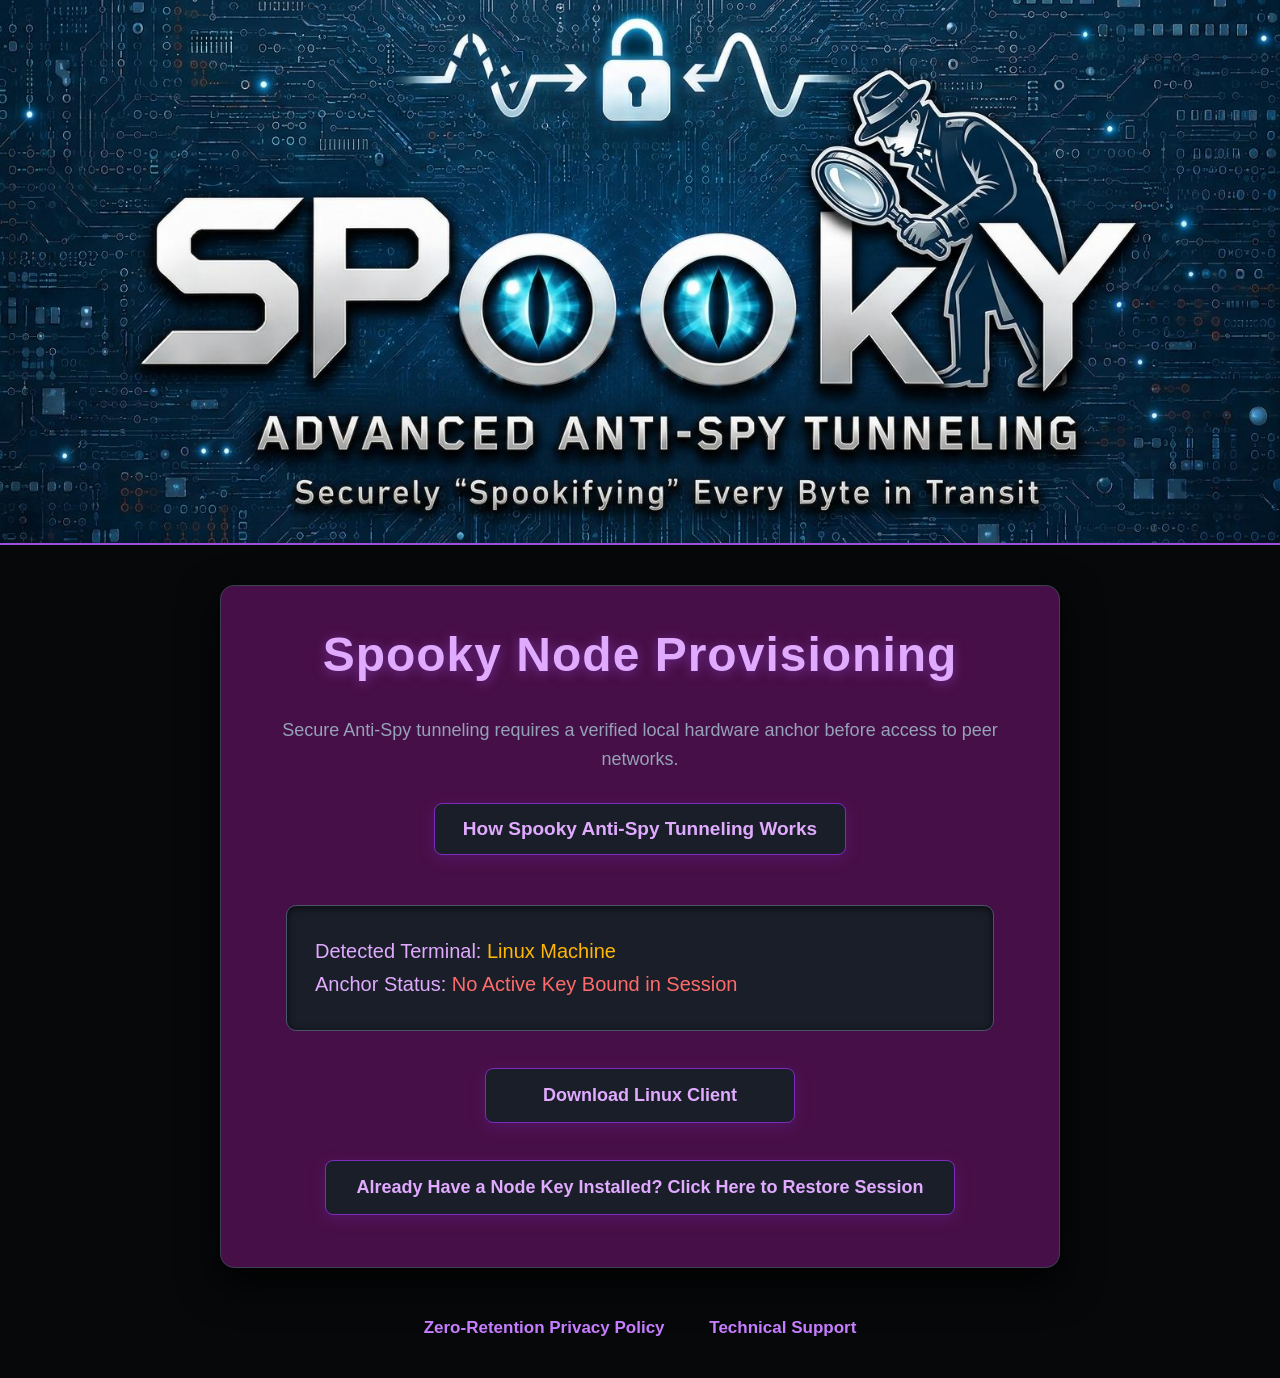
==== index.html @ dad68208 "Add files via upload" ====
<!DOCTYPE html>
<html lang="en">
<head>
    <meta charset="UTF-8">
    <meta name="viewport" content="width=device-width, initial-scale=1.0">
    <title>Spookifyed.com | Secure Spooky Gateway</title>
    <style>
        body { font-family: 'Comic Sans MS', 'Comic Sans', cursive, sans-serif; background-color: #07080a; color: #d1d5db; margin: 0; padding: 0; text-align: center; font-size: 18px; }
        
        .header-banner { background-color: #121316; padding: 0; border-bottom: 2px solid #9d4edd; width: 100%; box-sizing: border-box; overflow: hidden; }
        .header-banner img { width: 100%; height: auto; display: block; margin: 0; object-fit: cover; }

        .module-banner { background-color: #1843A3; padding: 0; border-bottom: 3px solid #9d4edd; width: 100%; box-sizing: border-box; overflow: hidden; box-shadow: 0 4px 25px rgba(157, 78, 221, 0.3); }
        .module-banner img { width: 100%; height: auto; display: block; margin: 0; object-fit: cover; }

        .container { max-width: 840px; margin: 40px auto; padding: 40px; background: #470F47; border-radius: 14px; border: 1px solid #3b4252; box-shadow: 0 15px 40px rgba(0,0,0,0.9); box-sizing: border-box; text-align: center; }
        
        h1 { color: #e0aaff; font-size: clamp(32px, 4.5vw, 48px); margin-top: 0; letter-spacing: 1px; text-shadow: 0 2px 12px rgba(157, 78, 221, 0.5); width: 100%; text-align: center; line-height: 1.2; box-sizing: border-box; padding: 0 1rem; word-break: keep-all; font-family: 'Comic Sans MS', 'Comic Sans', cursive, sans-serif; }
        h3 { color: #e0aaff; border-bottom: 1px solid #3b4252; padding-bottom: 12px; margin-top: 30px; font-size: 24px; width: 100%; text-align: center; letter-spacing: 0.5px; font-family: 'Comic Sans MS', 'Comic Sans', cursive, sans-serif; }
        p { color: #94a3b8; line-height: 1.6; font-size: 18px; font-family: 'Comic Sans MS', 'Comic Sans', cursive, sans-serif; }

        .btn { display: inline-block; width: auto; min-width: 310px; max-width: 100%; background: #1a1e29; color: #e0aaff; padding: 16px 30px; margin: 12px auto; text-decoration: none; font-weight: 700; border-radius: 8px; text-align: center; transition: all 0.25s ease; cursor: pointer; border: 1px solid #7b2cbf; box-sizing: border-box; font-size: 18px; box-shadow: 0 4px 15px rgba(123, 44, 191, 0.25); font-family: 'Comic Sans MS', 'Comic Sans', cursive, sans-serif; }
        .btn:hover { background: #252b3b; color: #ffffff; border-color: #9d4edd; transform: translateY(-2px); box-shadow: 0 0 25px rgba(157, 78, 221, 0.8), inset 0 0 10px rgba(157, 78, 221, 0.4); }
        
        .btn-secondary { background: #1a1e29; color: #c77dff; border: 1px solid #7b2cbf; }
        .btn-secondary:hover { background: #252b3b; color: #ffffff; box-shadow: 0 0 25px rgba(157, 78, 221, 0.8), inset 0 0 10px rgba(157, 78, 221, 0.4); }
        
        .btn-activate { background: #1a1e29; color: #4ea8de; border: 1px solid #3a86ff; box-shadow: 0 4px 15px rgba(58, 134, 255, 0.25); font-size: 19px; }
        .btn-activate:hover { background: #252b3b; color: #ffffff; border-color: #4ea8de; box-shadow: 0 0 25px rgba(58, 134, 255, 0.8), inset 0 0 10px rgba(58, 134, 255, 0.4); }
        
        .btn-subscribe { background: #ffb703; color: #0b0c10; font-size: 19px; border: none; font-weight: 800; box-shadow: 0 4px 15px rgba(255, 183, 3, 0.3); }
        .btn-subscribe:hover { background: #f0a500; color: #0b0c10; transform: translateY(-2px); box-shadow: 0 0 25px rgba(255, 183, 3, 0.8); }
        
        .btn-small-link { background: #1a1e29; color: #e0aaff; border: 1px solid #7b2cbf; font-size: 19px; padding: 14px 28px; margin: 12px auto 25px auto; min-width: auto; box-shadow: 0 4px 15px rgba(123, 44, 191, 0.25); }
        .btn-small-link:hover { background: #252b3b; color: #ffffff; border-color: #9d4edd; box-shadow: 0 0 25px rgba(157, 78, 221, 0.8), inset 0 0 10px rgba(157, 78, 221, 0.4); }
        
        .intro-card { background: #1a1e29; border: 1px solid #3b4252; padding: 30px; border-radius: 10px; margin-bottom: 30px; line-height: 1.7; text-align: left; }
        .intro-card h2 { color: #e0aaff; font-size: 26px; margin-top: 0; text-align: center; border-bottom: 1px solid #3b4252; padding-bottom: 12px; font-family: 'Comic Sans MS', 'Comic Sans', cursive, sans-serif; }
        .intro-card ol { margin: 15px 0 0 25px; padding: 0; }
        .intro-card li { margin-bottom: 14px; color: #e2e8f0; font-size: 17px; font-family: 'Comic Sans MS', 'Comic Sans', cursive, sans-serif; }
        .intro-card strong { color: #ffb703; }

        .telemetry-box { background: #1a1e29; border: 1px solid #4a5568; padding: 24px 28px; border-radius: 10px; margin: 25px auto; font-family: 'Comic Sans MS', 'Comic Sans', cursive, sans-serif; font-size: 20px; color: #e0aaff; text-align: left; max-width: 650px; box-shadow: inset 0 2px 8px rgba(0,0,0,0.6); }
        .telemetry-box div { margin: 10px 0; }
        
        .portal-view { display: none; }
        .operations-menu-container { display: block; }
        .active-module { display: none; background: #1a1e29; border: 1px solid #7b2cbf; padding: 30px; border-radius: 10px; margin-top: 20px; text-align: left; }
        
        input[type="email"], input[type="text"], input[type="file"] { width: 100%; padding: 15px; margin: 12px 0 20px 0; background: #07080a; border: 1px solid #4a5568; color: #fff; border-radius: 8px; box-sizing: border-box; font-size: 17px; font-family: 'Comic Sans MS', 'Comic Sans', cursive, sans-serif; }
        input[type="email"]:focus, input[type="text"]:focus { border-color: #9d4edd; outline: none; box-shadow: 0 0 10px rgba(157, 78, 221, 0.4); }
        
        .instruction-box { background: #1a1e29; border: 2px solid #ffb703; padding: 25px; border-radius: 10px; margin: 30px auto; font-size: 17px; color: #e2e8f0; line-height: 1.7; display: none; text-align: left; max-width: 650px; font-family: 'Comic Sans MS', 'Comic Sans', cursive, sans-serif; }
        .instruction-box ol { margin: 15px 0 0 25px; padding: 0; }
        .instruction-box li { margin-bottom: 12px; }
        
        .feedback-panel { display: none; margin-top: 20px; padding: 18px; border-radius: 8px; font-size: 17px; line-height: 1.6; text-align: left; font-family: 'Comic Sans MS', 'Comic Sans', cursive, sans-serif; }
        .feedback-success { background: rgba(123, 44, 191, 0.2); border: 1px solid #9d4edd; color: #e0aaff; }
        .feedback-warning { background: rgba(255, 183, 3, 0.2); border: 1px solid #ffb703; color: #ffb703; }
        
        .vendor-list { background: #1a1e29; border: 1px solid #3b4252; padding: 22px; border-radius: 10px; margin-top: 30px; font-size: 17px; color: #e0aaff; text-align: left; font-family: 'Comic Sans MS', 'Comic Sans', cursive, sans-serif; }
        .vendor-list ul { margin: 12px 0 0 25px; padding: 0; color: #94a3b8; }
        .vendor-list li { margin-bottom: 10px; }
        .vendor-list a { color: #c77dff; text-decoration: underline; font-weight: bold; }
        .vendor-list a:hover { color: #ffffff; }
        
        .footer-links { margin-top: 50px; font-size: 17px; text-align: center; padding-bottom: 40px; font-family: 'Comic Sans MS', 'Comic Sans', cursive, sans-serif; }
        .footer-links a { color: #c77dff; margin: 0 20px; text-decoration: none; font-weight: 600; transition: color 0.2s; }
        .footer-links a:hover { color: #e0aaff; text-shadow: 0 0 8px rgba(157, 78, 221, 0.5); }
    </style>
</head>
<body>

    <div id="landing-header" class="header-banner">
        <img id="landing-logo-img" src="SPOOKY_Logo_new_user.png" alt="Spooky Service Logo">
    </div>

    <div id="module-banner" class="module-banner" style="display:none;">
        <img id="module-banner-img" src="spooky_banner.png" alt="Spooky Operations Banner">
    </div>

    <div class="container">

        <!-- VIEW 1: ONBOARDING -->
        <div id="view-onboarding" class="portal-view">
            <h1>Spooky Node Provisioning</h1>
            <p style="text-align: center;">Secure Anti-Spy tunneling requires a verified local hardware anchor before access to peer networks.</p>
            
            <div>
                <button onclick="switchModule('how-it-works')" class="btn btn-small-link">How Spooky Anti-Spy Tunneling Works</button>
            </div>

            <div class="telemetry-box">
                <div>Detected Terminal: <span id="os-name-display" style="color: #ffb703;">Detecting...</span></div>
                <div>Anchor Status: <span id="anchor-status-display" style="color: #ff6b6b;">No Active Key Bound in Session</span></div>
            </div>

            <div id="single-action-container">
                <button id="primary-action-btn" class="btn" onclick="handleClientDownload();">Download Windows Client</button>
            </div>

            <div id="desktop-instructions" class="instruction-box">
                <strong style="color: #ffb703; font-size: 19px; display: block; margin-bottom: 10px;">IMPORTANT SETUP & SECURITY NOTICE:</strong>
                <ol id="instruction-steps"></ol>
                <a id="continue-download-btn" href="#" class="btn" download="SpookyInitializer.exe" onclick="handleContinueDownload();" style="margin-top: 18px; background: #1a1e29; color: #4ea8de; border: 1px solid #3a86ff;">Continue to Download</a>
                <button onclick="resetDownloadFlow();" class="btn btn-secondary" style="margin-top: 12px;">Return to Main Gateway</button>
            </div>

            <div id="activation-btn-container" style="display:none; margin-top: 25px;">
                <button onclick="verifyLocalNode()" class="btn btn-activate">Activate Node & Enter Spooky Gateway</button>
            </div>

            <div id="restore-session-container">
                <button onclick="verifyLocalNode()" class="btn" style="margin-top: 25px;">Already Have a Node Key Installed? Click Here to Restore Session</button>
            </div>

            <div id="onboarding-feedback" class="feedback-panel"></div>
        </div>

        <!-- VIEW 2: OPERATIONS MENU -->
        <div id="view-menu" class="portal-view">
            <div id="operations-menu-wrapper" class="operations-menu-container">
                <h1 style="font-size: 48px; letter-spacing: 2px; width: 100%;">Spooky Operations Menu</h1>
                <p style="text-align: center;">Hardware Anchor Authenticated. Spooky Gateway Active.</p>
                
                <div>
                    <button onclick="switchModule('how-it-works')" class="btn btn-small-link">How Spooky Anti-Spy Tunneling Works</button>
                </div>

                <div class="telemetry-box">
                    <div>Terminal Architecture: <span id="os-active-display" style="color: #e0aaff;">Active Node</span></div>
                    <div>Spooky Key Anchor: <span id="active-key-display" style="color: #ffb703;">Loading...</span></div>
                </div>

                <div style="margin-top: 30px; display: flex; flex-direction: column; align-items: center; gap: 6px;">
                    <button onclick="switchModule('file-transfer')" class="btn">Spooky Secure Peer-to-Peer File Transfer</button>
                    <button onclick="switchModule('video-1on1')" class="btn">Spooky One-on-One Peer Video Conference</button>
                    <button onclick="switchModule('video-group')" class="btn">Spooky Multiparty Group Video Conference</button>
                </div>

                <div style="background: #07080a; border: 1px solid #ffb703; padding: 25px; border-radius: 10px; margin-top: 35px; text-align: left;">
                    <h3 style="color: #ffb703; margin-top: 0; border-bottom: 1px solid #ffb703; text-align: center; font-size: 26px; letter-spacing: 0.8px; padding-bottom: 15px;">
                        Spooky Access Tiers & Subscriptions
                    </h3>
                    <p style="font-size: 16px; color: #94a3b8; text-align: center;">Choose your billing schedule to maintain continuous unthrottled node transmission priority.</p>
                    <div style="display: flex; gap: 12px; margin-top: 18px; flex-wrap: wrap;">
                        <a href="https://buy.stripe.com/your_monthly_link_placeholder" target="_blank" class="btn btn-subscribe" style="flex: 1; min-width: 220px; margin:0; text-align:center;">Monthly Plan ($19/mo)</a>
                        <a href="https://buy.stripe.com/your_annual_link_placeholder" target="_blank" class="btn btn-subscribe" style="flex: 1; min-width: 220px; margin:0; text-align:center;">Annual Plan ($190/yr - Save 16%)</a>
                    </div>
                </div>

                <div class="vendor-list">
                    <strong>Authorized Subscribing Storefront:</strong>
                    <ul>
                        <li><a href="https://bounceairbags.com/tester.html" target="_blank">Bounce Safety Systems LLC</a> (Hardware Safety & Smart Media Testing Portal)</li>
                    </ul>
                </div>
            </div>
        </div>

        <!-- MODULE 1: FILE TRANSFER -->
        <div id="mod-file-transfer" class="active-module">
            <h1 style="font-size: 32px; letter-spacing: 1px; width: 100%; text-align: center; line-height: 1.3;">
                Spooky Secure Peer-to-Peer<br>File Transfer Portal
            </h1>
            <p style="text-align:center;">Enter the recipient's email address. Spooky interrogates their node status instantly.</p>
            <label>Recipient Email Address:</label>
            <input type="email" id="transferEmail" placeholder="recipient@domain.com">
            <label>Select File to Transfer:</label>
            <input type="file" id="transferFile">
            <div style="text-align: center;">
                <button onclick="executeFileTransfer()" class="btn" style="margin-top:18px;">Interrogate Recipient & Send File</button>
            </div>
            <div id="transfer-feedback" class="feedback-panel"></div>
            <div style="text-align: center; margin-top: 18px;">
                <button onclick="closeModules()" class="btn btn-secondary">Back to Spooky Operations Menu</button>
            </div>
        </div>

        <!-- MODULE 2: ONE-ON-ONE VIDEO -->
        <div id="mod-video-1on1" class="active-module">
            <h1 style="font-size: 32px; letter-spacing: 1px; width: 100%; text-align: center; line-height: 1.3;">
                Spooky One-on-One<br>Peer Video Conference
            </h1>
            <p style="text-align:center;">Enter your colleague's email address to establish a zero-retention encrypted video link.</p>
            <label>Recipient Email Address:</label>
            <input type="email" id="callEmail1on1" placeholder="recipient@domain.com">
            <div style="text-align: center;">
                <button onclick="executeCall1on1()" class="btn" style="margin-top:18px;">Interrogate Recipient & Start Video Stream</button>
            </div>
            <div id="call1on1-feedback" class="feedback-panel"></div>
            <div style="text-align: center; margin-top: 18px;">
                <button onclick="closeModules()" class="btn btn-secondary">Back to Spooky Operations Menu</button>
            </div>
        </div>

        <!-- MODULE 3: GROUP VIDEO -->
        <div id="mod-video-group" class="active-module">
            <h1 style="font-size: 32px; letter-spacing: 1px; width: 100%; text-align: center; line-height: 1.3;">
                Spooky Multiparty<br>Group Video Conference
            </h1>
            <p style="text-align:center;">Host a multi-node secure conference room. Provide a room tag and invite participant emails below.</p>
            <label>Conference Room Tag / Name:</label>
            <input type="text" id="groupRoomName" value="Spooky-Conference-Room">
            <label>Participant Email Addresses (comma separated):</label>
            <input type="text" id="groupEmails" placeholder="colleague1@domain.com, colleague2@domain.com">
            <div style="text-align: center;">
                <button onclick="executeGroupCall()" class="btn" style="margin-top:18px;">Open Group Video Stream & Generate Invite Link</button>
            </div>
            <div id="group-feedback" class="feedback-panel"></div>
            <div style="text-align: center; margin-top: 18px;">
                <button onclick="closeModules()" class="btn btn-secondary">Back to Spooky Operations Menu</button>
            </div>
        </div>

        <!-- MODULE 4: HOW SPOOKY WORKS -->
        <div id="mod-how-it-works" class="active-module">
            <div class="intro-card" style="display: block; border: none; padding: 0; background: transparent;">
                <h1 style="font-size: 32px; letter-spacing: 1px; width: 100%; text-align: center; line-height: 1.3;">
                    How Spooky Anti-Spy<br>Tunneling Works
                </h1>
                
                <p style="font-size: 17px; color: #94a3b8; margin-bottom: 15px;">
                    <strong>Ecosystem Overview:</strong> The Spooky Sovereign ecosystem provides decentralized commercial infrastructure, secure hardware-bound token validation, and direct AWS SES transmission routing without intermediate cloud bloat.
                </p>

                <p style="font-size: 17px; color: #94a3b8; margin-bottom: 15px;">
                    Traditional internet security relies on passwords and digital certificates that can be stolen, intercepted, or decrypted in transit. Project Spooky changes the rules at the physics and data layer. We chose the name <strong>"Spooky"</strong> because Albert Einstein described quantum entanglement as <em>"spooky action at a distance."</em> The Spooky process is the most secure method for file transfer or live streaming audio and video ever engineered.
                </p>

                <p style="font-size: 17px; color: #94a3b8; margin-bottom: 15px;">
                    <strong>Security Architecture:</strong> All nodes operate under strict zero-retention guidelines. Cryptographic handshakes are handled directly at the protocol level, ensuring complete operational privacy across distributed networks.
                </p>

                <ol style="text-align: left; margin: 18px 0 18px 25px;">
                    <li style="margin-bottom: 12px; color: #e2e8f0;"><strong>Hardware-Rooted Handshake:</strong> When you initialize your node, our client analyzes your device's unique physical properties to generate a 100% unique cryptographic anchor. This identity stays locked on your device and is never stored on our servers—leveraging a stateless, zero-knowledge architecture.</li>
                    <li style="margin-bottom: 12px; color: #e2e8f0;"><strong>Carrier Deconstruction in Transit:</strong> Files and media sent through our network are mathematically fragmented across a high-frequency stream. If intercepted in mid-transfer, the payload is completely dead, unreadable, and missing the structural data required to assemble it.</li>
                    <li style="margin-bottom: 12px; color: #e2e8f0;"><strong>Seamless Zero-Footprint Restructuring:</strong> When a secure <strong>.spooky</strong> container reaches the target terminal, your local hardware anchor seamlessly reassembles and reconstructs the data in real time. Simply double-click any incoming <code>filename.spooky</code> file, and your system automatically executes zero-footprint decryption using your bound hardware key.</li>
                </ol>
                <p style="font-size: 16px; color: #e0aaff; text-align: center; margin-top: 25px; font-weight: bold; letter-spacing: 0.5px;">
                    No centralized user accounts &bull; No server-side logs &bull; Zero interception risk
                </p>
            </div>
            <div style="text-align: center;">
                <button onclick="closeModules()" class="btn btn-secondary" style="margin-top:25px;">Back to Spooky Menu / Gateway</button>
            </div>
        </div>

    </div>

    <div class="footer-links">
        <a href="privacy.html">Zero-Retention Privacy Policy</a>
        <a href="support.html">Technical Support</a>
    </div>

    <script>
        const userAgent = navigator.userAgent || navigator.vendor || window.opera;
        let detectedOS = "windows";
        let osDisplayName = "Windows Terminal";

        if (/android/i.test(userAgent)) {
            detectedOS = "android";
            osDisplayName = "Android Mobile Device";
        } else if (/iPad|iPhone|iPod/.test(userAgent) && !window.MSStream) {
            detectedOS = "ios";
            osDisplayName = "iOS Mobile Device";
        } else if (/mac/i.test(userAgent)) {
            detectedOS = "mac";
            osDisplayName = "macOS Workstation";
        } else if (/linux/i.test(userAgent)) {
            detectedOS = "linux";
            osDisplayName = "Linux Machine";
        }

        document.getElementById('os-name-display').innerText = osDisplayName;
        document.getElementById('os-active-display').innerText = osDisplayName;

        const actionBtn = document.getElementById('primary-action-btn');
        const instructionsBox = document.getElementById('desktop-instructions');
        const instructionSteps = document.getElementById('instruction-steps');
        const continueDownloadBtn = document.getElementById('continue-download-btn');
        const restoreSessionContainer = document.getElementById('restore-session-container');
        const activationBtnContainer = document.getElementById('activation-btn-container');

        if (detectedOS === 'windows') {
            actionBtn.innerText = "Download Windows Client";
            continueDownloadBtn.setAttribute("href", "SpookyInitializer.exe");
            continueDownloadBtn.setAttribute("download", "SpookyInitializer.exe");
            instructionSteps.innerHTML = `
                <li><strong>Browser Warning:</strong> If your browser warns the file is dangerous or suspicious, click the menu/arrow next to the download and select <strong>"Download suspicious file"</strong> or <strong>"Keep anyway"</strong>.</li>
                <li><strong>Windows SmartScreen:</strong> When you run the file, Windows will display a blue shield. Click <strong>"More info"</strong>, then click <strong>"Run anyway"</strong>.</li>
                <li><strong>Node Execution:</strong> The DOS console will extract your hardware components, bind your cryptographic seed to local system cache, and ask you to press Enter for final cleanup.</li>
                <li><strong>Gateway Activation:</strong> Return here and click the green <strong>"Activate Node & Enter Spooky Gateway"</strong> button.</li>
            `;
        } else if (detectedOS === 'mac') {
            actionBtn.innerText = "Download macOS Client";
            continueDownloadBtn.setAttribute("href", "SpookyInitializer.command");
            continueDownloadBtn.setAttribute("download", "SpookyInitializer.command");
            instructionSteps.innerHTML = `
                <li>Open Terminal and run: <code>chmod +x SpookyInitializer.command</code></li>
                <li>Right-click the file in Finder and select <strong>Open</strong> to bypass Gatekeeper.</li>
                <li>Press Enter in terminal, return here, and click <strong>"Activate Node & Enter Spooky Gateway"</strong>.</li>
            `;
        } else if (detectedOS === 'linux') {
            actionBtn.innerText = "Download Linux Client";
            continueDownloadBtn.setAttribute("href", "SpookyInitializer.sh");
            continueDownloadBtn.setAttribute("download", "SpookyInitializer.sh");
            instructionSteps.innerHTML = `
                <li>Open your terminal and run: <code>sudo bash SpookyInitializer.sh</code></li>
                <li>Return here and click <strong>"Activate Node & Enter Spooky Gateway"</strong>.</li>
            `;
        } else if (detectedOS === 'ios' || detectedOS === 'android') {
            actionBtn.innerText = "Initialize " + (detectedOS === 'ios' ? 'iOS' : 'Android') + " Secure Anchor";
            continueDownloadBtn.style.display = 'none';
            continueDownloadBtn.onclick = function(e) { e.preventDefault(); provisionMobileDirect(); };
        }

        function handleClientDownload() {
            if (detectedOS !== 'ios' && detectedOS !== 'android') {
                instructionsBox.style.display = 'block';
                actionBtn.style.display = 'none';
                restoreSessionContainer.style.display = 'none';
            }
        }

        function resetDownloadFlow() {
            instructionsBox.style.display = 'none';
            actionBtn.style.display = 'block';
            restoreSessionContainer.style.display = 'block';
            activationBtnContainer.style.display = 'none';
        }

        function handleContinueDownload() {
            sessionStorage.setItem('client_downloaded', 'true');
            activationBtnContainer.style.display = 'block';
        }

        if (sessionStorage.getItem('client_downloaded') === 'true') {
            instructionsBox.style.display = 'block';
            actionBtn.style.display = 'none';
            restoreSessionContainer.style.display = 'none';
            activationBtnContainer.style.display = 'block';
        }

        async function provisionMobileDirect() {
            const fb = document.getElementById('onboarding-feedback');
            fb.style.display = 'block';
            fb.className = 'feedback-panel feedback-success';
            fb.innerHTML = "Querying device hardware telemetry & generating 256-bit Spooky key...";

            const entropy = navigator.userAgent + screen.width + "x" + screen.height + (navigator.hardwareConcurrency || 4) + (new Date().getTimezoneOffset());
            const encoder = new TextEncoder();
            const data = encoder.encode(entropy + "MOBILE_SPOOKY_SALT_2026");
            const hashBuffer = await crypto.subtle.digest('SHA-256', data);
            const hashArray = Array.from(new Uint8Array(hashBuffer));
            const hexKey = "KEY-MOB-" + hashArray.map(b => b.toString(16).padStart(2, '0')).join('').substring(0, 16).toUpperCase();

            localStorage.setItem('spooky_node_installed', 'true');
            localStorage.setItem('spooky_sovereign_node_id', hexKey);

            setTimeout(() => {
                fb.innerHTML = "Hardware Anchor Verified & Locked: <strong>" + hexKey + "</strong>. Opening Spooky Operations...";
                setTimeout(() => { 
                    document.querySelectorAll('.active-module').forEach(m => m.style.display = 'none');
                    document.getElementById('mod-how-it-works').style.display = 'none';
                    document.getElementById('module-banner').style.display = 'none';
                    document.getElementById('landing-header').style.display = 'block';
                    checkSovereignState(); 
                }, 900);
            }, 600);
        }

        function getPersistentSovereignKey() {
            return localStorage.getItem('spooky_sovereign_node_id') || sessionStorage.getItem('spooky_sovereign_node_id');
        }

        function checkSovereignState() {
            let storedKey = getPersistentSovereignKey();
            const logoImg = document.getElementById('landing-logo-img');
            
            if (storedKey) {
                document.getElementById('view-onboarding').style.display = 'none';
                document.getElementById('operations-menu-wrapper').style.display = 'block';
                document.getElementById('view-menu').style.display = 'block';
                document.getElementById('mod-how-it-works').style.display = 'none';
                document.getElementById('active-key-display').innerText = storedKey + " (Active & Bound)";
                logoImg.src = "SPOOKY_Logo.png";
            } else {
                document.getElementById('view-onboarding').style.display = 'block';
                document.getElementById('view-menu').style.display = 'none';
                logoImg.src = "SPOOKY_Logo_new_user.png";
            }
        }

        function verifyLocalNode() {
            const machineHash = Math.abs((navigator.hardwareConcurrency || 4) * 31 + (screen.width || 1920)).toString(36).toUpperCase();
            const permanentKey = "KEY-SPKY-" + machineHash + "-WIN";
            
            localStorage.setItem('spooky_node_installed', 'true');
            localStorage.setItem('spooky_sovereign_node_id', permanentKey);
            sessionStorage.removeItem('client_downloaded');
            
            const fb = document.getElementById('onboarding-feedback');
            fb.style.display = 'block';
            fb.className = 'feedback-panel feedback-success';
            fb.innerHTML = "Local Hardware Anchor Authenticated: <strong>" + permanentKey + "</strong>. Loading Operations Menu...";
            
            setTimeout(() => { 
                document.querySelectorAll('.active-module').forEach(m => m.style.display = 'none');
                document.getElementById('mod-how-it-works').style.display = 'none';
                document.getElementById('module-banner').style.display = 'none';
                document.getElementById('landing-header').style.display = 'block';
                checkSovereignState(); 
            }, 900);
        }

        function switchModule(moduleName) {
            document.getElementById('view-onboarding').style.display = 'none';
            document.getElementById('operations-menu-wrapper').style.display = 'none';
            document.querySelectorAll('.active-module').forEach(m => m.style.display = 'none');
            
            const targetModule = document.getElementById('mod-' + moduleName);
            targetModule.style.display = 'block';
            
            const bannerImg = document.getElementById('module-banner-img');
            if (moduleName === 'how-it-works' && !getPersistentSovereignKey()) {
                bannerImg.src = "spooky_banner_new_user.png";
            } else {
                bannerImg.src = "spooky_banner.png";
            }

            document.getElementById('landing-header').style.display = 'none';
            document.getElementById('module-banner').style.display = 'block';
            window.scrollTo({ top: 0, behavior: 'smooth' });
        }

        function closeModules() {
            document.querySelectorAll('.active-module').forEach(m => m.style.display = 'none');
            document.getElementById('mod-how-it-works').style.display = 'none';
            
            let storedKey = getPersistentSovereignKey();
            if (storedKey) {
                document.getElementById('operations-menu-wrapper').style.display = 'block';
                document.getElementById('view-menu').style.display = 'block';
            } else {
                document.getElementById('view-onboarding').style.display = 'block';
            }

            document.getElementById('module-banner').style.display = 'none';
            document.getElementById('landing-header').style.display = 'block';
            window.scrollTo({ top: 0, behavior: 'smooth' });
        }

        // --- FULL PRODUCTION P2P FILE TRANSFER & WEBRTC OFFER PIPELINE ---
        async function executeFileTransfer() {
            const email = document.getElementById('transferEmail').value.trim();
            const fileInput = document.getElementById('transferFile');
            const feedback = document.getElementById('transfer-feedback');
            
            feedback.style.display = 'block';
            
            if (!email || !email.includes('@')) {
                feedback.className = 'feedback-panel feedback-warning';
                feedback.innerHTML = "<strong>Error:</strong> Please enter a valid recipient email address.";
                return;
            }
            if (fileInput.files.length === 0) {
                feedback.className = 'feedback-panel feedback-warning';
                feedback.innerHTML = "<strong>Error:</strong> Please select a file to transfer.";
                return;
            }

            const file = fileInput.files[0];
            const assetId = file.name + ".spooky";

            feedback.className = 'feedback-panel feedback-warning';
            feedback.innerHTML = "<strong>Interrogating Node & Generating WebRTC Offer...</strong> Please wait.";

            try {
                const pc = new RTCPeerConnection({'iceServers': [{'urls': 'stun:stun.l.google.com:19302'}]});
                const dataChannel = pc.createDataChannel("file-transfer", { ordered: true });
                
                dataChannel.onopen = async () => {
                    feedback.className = 'feedback-panel feedback-success';
                    feedback.innerHTML = `<strong>P2P Tunnel Open!</strong> Streaming file payload across encrypted channel...`;
                    
                    const reader = file.stream().getReader();
                    
                    while (true) {
                        const { value, done } = await reader.read();
                        if (done) {
                            dataChannel.send('EOF:' + assetId);
                            feedback.innerHTML = `<strong>Spooky Transmission Successful:</strong> File '${assetId}' fully transmitted via direct P2P tunnel!`;
                            break;
                        }
                        
                        while (dataChannel.bufferedAmount > 65536) {
                            await new Promise(resolve => setTimeout(resolve, 50));
                        }
                        dataChannel.send(value);
                    }
                };

                const offer = await pc.createOffer();
                await pc.setLocalDescription(offer);
                const cleanOffer = { type: offer.type, sdp: offer.sdp };

                const formData = new FormData();
                formData.append('email', email);
                formData.append('file', file);
                formData.append('offer', JSON.stringify(cleanOffer));

                feedback.innerHTML = "<strong>Dispatching SES Secure Key Notification & Registering Switchboard...</strong>";
                
                // PERMANENT CLOUDFLARE TUNNEL ENDPOINT
                const serverEndpoint = 'https://tunnel.spookifyed.com/transfer';

                const response = await fetch(serverEndpoint, {
                    method: 'POST',
                    body: formData
                });

                const responseText = await response.text();
                let result;
                try {
                    result = JSON.parse(responseText);
                } catch (e) {
                    throw new Error(`Server returned non-JSON response (${response.status}): ${responseText.substring(0, 100)}...`);
                }

                if (!response.ok) {
                    throw new Error(result.message || result.error || 'Server rejected payload.');
                }

                feedback.className = 'feedback-panel feedback-success';
                feedback.innerHTML = `<strong>Transmission Initialized!</strong> Active Spooky Key verified for [${email}].<br><span style="color: #ffb703; font-weight: bold;">CRITICAL NOTICE: Keep this browser tab open</span> while the recipient retrieves the file. Polling switchboard for peer connection...`;

                // Poll the switchboard for the receiver's answer using the permanent Cloudflare tunnel URL
                let answerFound = false;
                for (let i = 0; i < 90; i++) {
                    await new Promise(r => setTimeout(r, 2000));
                    const checkRes = await fetch('https://tunnel.spookifyed.com/api/signal/offer/' + encodeURIComponent(assetId));
                    if (checkRes.ok) {
                        const checkData = await checkRes.json();
                        if (checkData.answer) {
                            await pc.setRemoteDescription(new RTCSessionDescription(checkData.answer));
                            answerFound = true;
                            feedback.innerHTML = `<strong>Peer Connected!</strong> Receiver answer acquired. Flushing file payload across direct P2P tunnel...`;
                            break;
                        }
                    }
                }

                if (!answerFound) {
                    throw new Error("Receiver connection timed out. Ensure the recipient clicked the email link while this tab remained open.");
                }

            } catch (error) {
                feedback.className = 'feedback-panel feedback-warning';
                feedback.innerHTML = `<strong>Transmission Error:</strong> ${error.message}`;
            }
        }

        function executeCall1on1() {
            const email = document.getElementById('callEmail1on1').value.trim();
            const feedback = document.getElementById('call1on1-feedback');
            feedback.style.display = 'block';
            if (!email || !email.includes('@')) {
                feedback.className = 'feedback-panel feedback-warning';
                feedback.innerHTML = "<strong>Error:</strong> Please enter a valid recipient email address.";
                return;
            }
            feedback.className = 'feedback-panel feedback-warning';
            feedback.innerHTML = "<strong>Spooky Interrogation Complete:</strong> Recipient [" + email + "] verified.<br><strong>Stream Status:</strong> Pending Recipient Acceptance. An instant secure video invitation link has been dispatched to " + email + ".";
        }

        function executeGroupCall() {
            const room = document.getElementById('groupRoomName').value.trim() || "Spooky-Conference-Room";
            const emails = document.getElementById('groupEmails').value.trim();
            const feedback = document.getElementById('group-feedback');
            const inviteUrl = "https://spookifyed.com/?call_invite=" + encodeURIComponent(room);
            feedback.style.display = 'block';
            feedback.className = 'feedback-panel feedback-success';
            feedback.innerHTML = "<strong>Multiparty Group Conference Initialized:</strong><br>" +
                "Room Tag: <code>" + room + "</code><br>" +
                (emails ? "Invitations dispatched to: " + emails + "<br>" : "") +
                "<br>Invite Link:<br><input type='text' value='" + inviteUrl + "' readonly style='background:#07080a; color:#e0aaff; border:1px solid #7b2cbf; padding:8px; width:100%; margin-top:8px; font-size:16px; font-family: \"Comic Sans MS\", \"Comic Sans\", cursive, sans-serif;' onclick='this.select()'>";
        }

        checkSovereignState();
    </script>
</body>
</html>
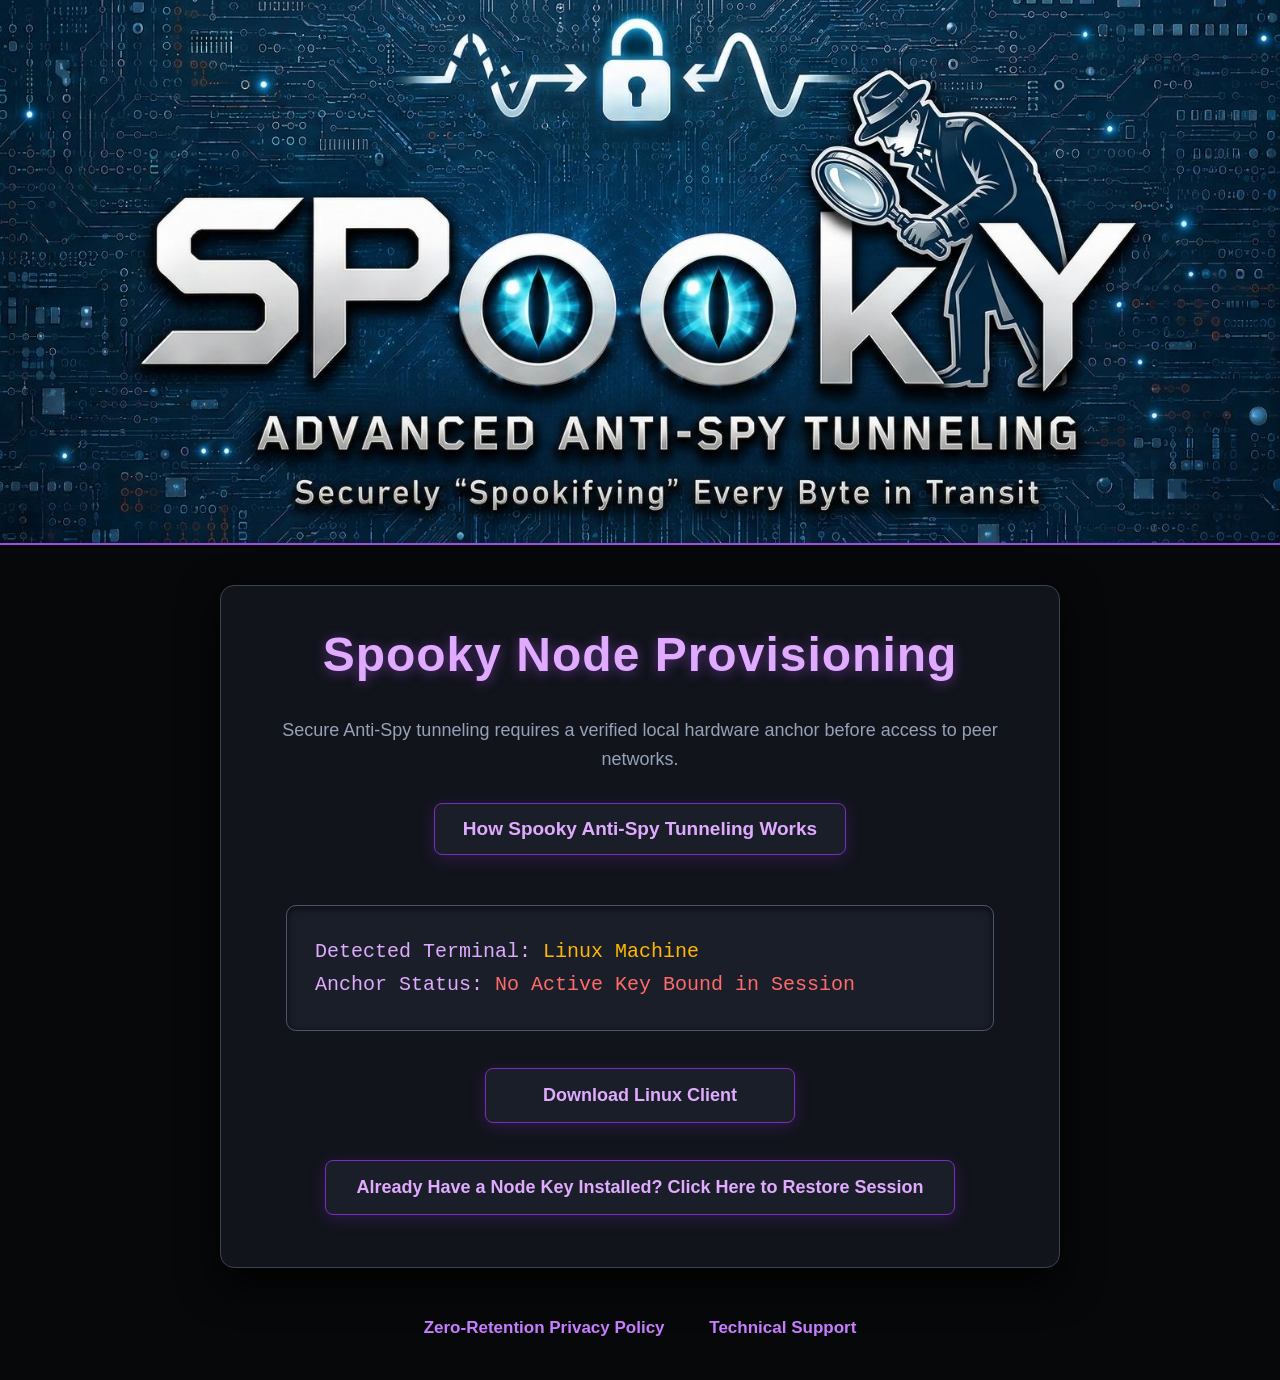
==== commit fa90d7a6: "Add files via upload" ====
--- a/index.html
+++ b/index.html
@@ -1,593 +1,510 @@
-<!DOCTYPE html>
-<html lang="en">
-<head>
-    <meta charset="UTF-8">
-    <meta name="viewport" content="width=device-width, initial-scale=1.0">
-    <title>Spookifyed.com | Secure Spooky Gateway</title>
-    <style>
-        body { font-family: 'Comic Sans MS', 'Comic Sans', cursive, sans-serif; background-color: #07080a; color: #d1d5db; margin: 0; padding: 0; text-align: center; font-size: 18px; }
-        
-        .header-banner { background-color: #121316; padding: 0; border-bottom: 2px solid #9d4edd; width: 100%; box-sizing: border-box; overflow: hidden; }
-        .header-banner img { width: 100%; height: auto; display: block; margin: 0; object-fit: cover; }
-
-        .module-banner { background-color: #1843A3; padding: 0; border-bottom: 3px solid #9d4edd; width: 100%; box-sizing: border-box; overflow: hidden; box-shadow: 0 4px 25px rgba(157, 78, 221, 0.3); }
-        .module-banner img { width: 100%; height: auto; display: block; margin: 0; object-fit: cover; }
-
-        .container { max-width: 840px; margin: 40px auto; padding: 40px; background: #470F47; border-radius: 14px; border: 1px solid #3b4252; box-shadow: 0 15px 40px rgba(0,0,0,0.9); box-sizing: border-box; text-align: center; }
-        
-        h1 { color: #e0aaff; font-size: clamp(32px, 4.5vw, 48px); margin-top: 0; letter-spacing: 1px; text-shadow: 0 2px 12px rgba(157, 78, 221, 0.5); width: 100%; text-align: center; line-height: 1.2; box-sizing: border-box; padding: 0 1rem; word-break: keep-all; font-family: 'Comic Sans MS', 'Comic Sans', cursive, sans-serif; }
-        h3 { color: #e0aaff; border-bottom: 1px solid #3b4252; padding-bottom: 12px; margin-top: 30px; font-size: 24px; width: 100%; text-align: center; letter-spacing: 0.5px; font-family: 'Comic Sans MS', 'Comic Sans', cursive, sans-serif; }
-        p { color: #94a3b8; line-height: 1.6; font-size: 18px; font-family: 'Comic Sans MS', 'Comic Sans', cursive, sans-serif; }
-
-        .btn { display: inline-block; width: auto; min-width: 310px; max-width: 100%; background: #1a1e29; color: #e0aaff; padding: 16px 30px; margin: 12px auto; text-decoration: none; font-weight: 700; border-radius: 8px; text-align: center; transition: all 0.25s ease; cursor: pointer; border: 1px solid #7b2cbf; box-sizing: border-box; font-size: 18px; box-shadow: 0 4px 15px rgba(123, 44, 191, 0.25); font-family: 'Comic Sans MS', 'Comic Sans', cursive, sans-serif; }
-        .btn:hover { background: #252b3b; color: #ffffff; border-color: #9d4edd; transform: translateY(-2px); box-shadow: 0 0 25px rgba(157, 78, 221, 0.8), inset 0 0 10px rgba(157, 78, 221, 0.4); }
-        
-        .btn-secondary { background: #1a1e29; color: #c77dff; border: 1px solid #7b2cbf; }
-        .btn-secondary:hover { background: #252b3b; color: #ffffff; box-shadow: 0 0 25px rgba(157, 78, 221, 0.8), inset 0 0 10px rgba(157, 78, 221, 0.4); }
-        
-        .btn-activate { background: #1a1e29; color: #4ea8de; border: 1px solid #3a86ff; box-shadow: 0 4px 15px rgba(58, 134, 255, 0.25); font-size: 19px; }
-        .btn-activate:hover { background: #252b3b; color: #ffffff; border-color: #4ea8de; box-shadow: 0 0 25px rgba(58, 134, 255, 0.8), inset 0 0 10px rgba(58, 134, 255, 0.4); }
-        
-        .btn-subscribe { background: #ffb703; color: #0b0c10; font-size: 19px; border: none; font-weight: 800; box-shadow: 0 4px 15px rgba(255, 183, 3, 0.3); }
-        .btn-subscribe:hover { background: #f0a500; color: #0b0c10; transform: translateY(-2px); box-shadow: 0 0 25px rgba(255, 183, 3, 0.8); }
-        
-        .btn-small-link { background: #1a1e29; color: #e0aaff; border: 1px solid #7b2cbf; font-size: 19px; padding: 14px 28px; margin: 12px auto 25px auto; min-width: auto; box-shadow: 0 4px 15px rgba(123, 44, 191, 0.25); }
-        .btn-small-link:hover { background: #252b3b; color: #ffffff; border-color: #9d4edd; box-shadow: 0 0 25px rgba(157, 78, 221, 0.8), inset 0 0 10px rgba(157, 78, 221, 0.4); }
-        
-        .intro-card { background: #1a1e29; border: 1px solid #3b4252; padding: 30px; border-radius: 10px; margin-bottom: 30px; line-height: 1.7; text-align: left; }
-        .intro-card h2 { color: #e0aaff; font-size: 26px; margin-top: 0; text-align: center; border-bottom: 1px solid #3b4252; padding-bottom: 12px; font-family: 'Comic Sans MS', 'Comic Sans', cursive, sans-serif; }
-        .intro-card ol { margin: 15px 0 0 25px; padding: 0; }
-        .intro-card li { margin-bottom: 14px; color: #e2e8f0; font-size: 17px; font-family: 'Comic Sans MS', 'Comic Sans', cursive, sans-serif; }
-        .intro-card strong { color: #ffb703; }
-
-        .telemetry-box { background: #1a1e29; border: 1px solid #4a5568; padding: 24px 28px; border-radius: 10px; margin: 25px auto; font-family: 'Comic Sans MS', 'Comic Sans', cursive, sans-serif; font-size: 20px; color: #e0aaff; text-align: left; max-width: 650px; box-shadow: inset 0 2px 8px rgba(0,0,0,0.6); }
-        .telemetry-box div { margin: 10px 0; }
-        
-        .portal-view { display: none; }
-        .operations-menu-container { display: block; }
-        .active-module { display: none; background: #1a1e29; border: 1px solid #7b2cbf; padding: 30px; border-radius: 10px; margin-top: 20px; text-align: left; }
-        
-        input[type="email"], input[type="text"], input[type="file"] { width: 100%; padding: 15px; margin: 12px 0 20px 0; background: #07080a; border: 1px solid #4a5568; color: #fff; border-radius: 8px; box-sizing: border-box; font-size: 17px; font-family: 'Comic Sans MS', 'Comic Sans', cursive, sans-serif; }
-        input[type="email"]:focus, input[type="text"]:focus { border-color: #9d4edd; outline: none; box-shadow: 0 0 10px rgba(157, 78, 221, 0.4); }
-        
-        .instruction-box { background: #1a1e29; border: 2px solid #ffb703; padding: 25px; border-radius: 10px; margin: 30px auto; font-size: 17px; color: #e2e8f0; line-height: 1.7; display: none; text-align: left; max-width: 650px; font-family: 'Comic Sans MS', 'Comic Sans', cursive, sans-serif; }
-        .instruction-box ol { margin: 15px 0 0 25px; padding: 0; }
-        .instruction-box li { margin-bottom: 12px; }
-        
-        .feedback-panel { display: none; margin-top: 20px; padding: 18px; border-radius: 8px; font-size: 17px; line-height: 1.6; text-align: left; font-family: 'Comic Sans MS', 'Comic Sans', cursive, sans-serif; }
-        .feedback-success { background: rgba(123, 44, 191, 0.2); border: 1px solid #9d4edd; color: #e0aaff; }
-        .feedback-warning { background: rgba(255, 183, 3, 0.2); border: 1px solid #ffb703; color: #ffb703; }
-        
-        .vendor-list { background: #1a1e29; border: 1px solid #3b4252; padding: 22px; border-radius: 10px; margin-top: 30px; font-size: 17px; color: #e0aaff; text-align: left; font-family: 'Comic Sans MS', 'Comic Sans', cursive, sans-serif; }
-        .vendor-list ul { margin: 12px 0 0 25px; padding: 0; color: #94a3b8; }
-        .vendor-list li { margin-bottom: 10px; }
-        .vendor-list a { color: #c77dff; text-decoration: underline; font-weight: bold; }
-        .vendor-list a:hover { color: #ffffff; }
-        
-        .footer-links { margin-top: 50px; font-size: 17px; text-align: center; padding-bottom: 40px; font-family: 'Comic Sans MS', 'Comic Sans', cursive, sans-serif; }
-        .footer-links a { color: #c77dff; margin: 0 20px; text-decoration: none; font-weight: 600; transition: color 0.2s; }
-        .footer-links a:hover { color: #e0aaff; text-shadow: 0 0 8px rgba(157, 78, 221, 0.5); }
-    </style>
-</head>
-<body>
-
-    <div id="landing-header" class="header-banner">
-        <img id="landing-logo-img" src="SPOOKY_Logo_new_user.png" alt="Spooky Service Logo">
-    </div>
-
-    <div id="module-banner" class="module-banner" style="display:none;">
-        <img id="module-banner-img" src="spooky_banner.png" alt="Spooky Operations Banner">
-    </div>
-
-    <div class="container">
-
-        <!-- VIEW 1: ONBOARDING -->
-        <div id="view-onboarding" class="portal-view">
-            <h1>Spooky Node Provisioning</h1>
-            <p style="text-align: center;">Secure Anti-Spy tunneling requires a verified local hardware anchor before access to peer networks.</p>
-            
-            <div>
-                <button onclick="switchModule('how-it-works')" class="btn btn-small-link">How Spooky Anti-Spy Tunneling Works</button>
-            </div>
-
-            <div class="telemetry-box">
-                <div>Detected Terminal: <span id="os-name-display" style="color: #ffb703;">Detecting...</span></div>
-                <div>Anchor Status: <span id="anchor-status-display" style="color: #ff6b6b;">No Active Key Bound in Session</span></div>
-            </div>
-
-            <div id="single-action-container">
-                <button id="primary-action-btn" class="btn" onclick="handleClientDownload();">Download Windows Client</button>
-            </div>
-
-            <div id="desktop-instructions" class="instruction-box">
-                <strong style="color: #ffb703; font-size: 19px; display: block; margin-bottom: 10px;">IMPORTANT SETUP & SECURITY NOTICE:</strong>
-                <ol id="instruction-steps"></ol>
-                <a id="continue-download-btn" href="#" class="btn" download="SpookyInitializer.exe" onclick="handleContinueDownload();" style="margin-top: 18px; background: #1a1e29; color: #4ea8de; border: 1px solid #3a86ff;">Continue to Download</a>
-                <button onclick="resetDownloadFlow();" class="btn btn-secondary" style="margin-top: 12px;">Return to Main Gateway</button>
-            </div>
-
-            <div id="activation-btn-container" style="display:none; margin-top: 25px;">
-                <button onclick="verifyLocalNode()" class="btn btn-activate">Activate Node & Enter Spooky Gateway</button>
-            </div>
-
-            <div id="restore-session-container">
-                <button onclick="verifyLocalNode()" class="btn" style="margin-top: 25px;">Already Have a Node Key Installed? Click Here to Restore Session</button>
-            </div>
-
-            <div id="onboarding-feedback" class="feedback-panel"></div>
-        </div>
-
-        <!-- VIEW 2: OPERATIONS MENU -->
-        <div id="view-menu" class="portal-view">
-            <div id="operations-menu-wrapper" class="operations-menu-container">
-                <h1 style="font-size: 48px; letter-spacing: 2px; width: 100%;">Spooky Operations Menu</h1>
-                <p style="text-align: center;">Hardware Anchor Authenticated. Spooky Gateway Active.</p>
-                
-                <div>
-                    <button onclick="switchModule('how-it-works')" class="btn btn-small-link">How Spooky Anti-Spy Tunneling Works</button>
-                </div>
-
-                <div class="telemetry-box">
-                    <div>Terminal Architecture: <span id="os-active-display" style="color: #e0aaff;">Active Node</span></div>
-                    <div>Spooky Key Anchor: <span id="active-key-display" style="color: #ffb703;">Loading...</span></div>
-                </div>
-
-                <div style="margin-top: 30px; display: flex; flex-direction: column; align-items: center; gap: 6px;">
-                    <button onclick="switchModule('file-transfer')" class="btn">Spooky Secure Peer-to-Peer File Transfer</button>
-                    <button onclick="switchModule('video-1on1')" class="btn">Spooky One-on-One Peer Video Conference</button>
-                    <button onclick="switchModule('video-group')" class="btn">Spooky Multiparty Group Video Conference</button>
-                </div>
-
-                <div style="background: #07080a; border: 1px solid #ffb703; padding: 25px; border-radius: 10px; margin-top: 35px; text-align: left;">
-                    <h3 style="color: #ffb703; margin-top: 0; border-bottom: 1px solid #ffb703; text-align: center; font-size: 26px; letter-spacing: 0.8px; padding-bottom: 15px;">
-                        Spooky Access Tiers & Subscriptions
-                    </h3>
-                    <p style="font-size: 16px; color: #94a3b8; text-align: center;">Choose your billing schedule to maintain continuous unthrottled node transmission priority.</p>
-                    <div style="display: flex; gap: 12px; margin-top: 18px; flex-wrap: wrap;">
-                        <a href="https://buy.stripe.com/your_monthly_link_placeholder" target="_blank" class="btn btn-subscribe" style="flex: 1; min-width: 220px; margin:0; text-align:center;">Monthly Plan ($19/mo)</a>
-                        <a href="https://buy.stripe.com/your_annual_link_placeholder" target="_blank" class="btn btn-subscribe" style="flex: 1; min-width: 220px; margin:0; text-align:center;">Annual Plan ($190/yr - Save 16%)</a>
-                    </div>
-                </div>
-
-                <div class="vendor-list">
-                    <strong>Authorized Subscribing Storefront:</strong>
-                    <ul>
-                        <li><a href="https://bounceairbags.com/tester.html" target="_blank">Bounce Safety Systems LLC</a> (Hardware Safety & Smart Media Testing Portal)</li>
-                    </ul>
-                </div>
-            </div>
-        </div>
-
-        <!-- MODULE 1: FILE TRANSFER -->
-        <div id="mod-file-transfer" class="active-module">
-            <h1 style="font-size: 32px; letter-spacing: 1px; width: 100%; text-align: center; line-height: 1.3;">
-                Spooky Secure Peer-to-Peer<br>File Transfer Portal
-            </h1>
-            <p style="text-align:center;">Enter the recipient's email address. Spooky interrogates their node status instantly.</p>
-            <label>Recipient Email Address:</label>
-            <input type="email" id="transferEmail" placeholder="recipient@domain.com">
-            <label>Select File to Transfer:</label>
-            <input type="file" id="transferFile">
-            <div style="text-align: center;">
-                <button onclick="executeFileTransfer()" class="btn" style="margin-top:18px;">Interrogate Recipient & Send File</button>
-            </div>
-            <div id="transfer-feedback" class="feedback-panel"></div>
-            <div style="text-align: center; margin-top: 18px;">
-                <button onclick="closeModules()" class="btn btn-secondary">Back to Spooky Operations Menu</button>
-            </div>
-        </div>
-
-        <!-- MODULE 2: ONE-ON-ONE VIDEO -->
-        <div id="mod-video-1on1" class="active-module">
-            <h1 style="font-size: 32px; letter-spacing: 1px; width: 100%; text-align: center; line-height: 1.3;">
-                Spooky One-on-One<br>Peer Video Conference
-            </h1>
-            <p style="text-align:center;">Enter your colleague's email address to establish a zero-retention encrypted video link.</p>
-            <label>Recipient Email Address:</label>
-            <input type="email" id="callEmail1on1" placeholder="recipient@domain.com">
-            <div style="text-align: center;">
-                <button onclick="executeCall1on1()" class="btn" style="margin-top:18px;">Interrogate Recipient & Start Video Stream</button>
-            </div>
-            <div id="call1on1-feedback" class="feedback-panel"></div>
-            <div style="text-align: center; margin-top: 18px;">
-                <button onclick="closeModules()" class="btn btn-secondary">Back to Spooky Operations Menu</button>
-            </div>
-        </div>
-
-        <!-- MODULE 3: GROUP VIDEO -->
-        <div id="mod-video-group" class="active-module">
-            <h1 style="font-size: 32px; letter-spacing: 1px; width: 100%; text-align: center; line-height: 1.3;">
-                Spooky Multiparty<br>Group Video Conference
-            </h1>
-            <p style="text-align:center;">Host a multi-node secure conference room. Provide a room tag and invite participant emails below.</p>
-            <label>Conference Room Tag / Name:</label>
-            <input type="text" id="groupRoomName" value="Spooky-Conference-Room">
-            <label>Participant Email Addresses (comma separated):</label>
-            <input type="text" id="groupEmails" placeholder="colleague1@domain.com, colleague2@domain.com">
-            <div style="text-align: center;">
-                <button onclick="executeGroupCall()" class="btn" style="margin-top:18px;">Open Group Video Stream & Generate Invite Link</button>
-            </div>
-            <div id="group-feedback" class="feedback-panel"></div>
-            <div style="text-align: center; margin-top: 18px;">
-                <button onclick="closeModules()" class="btn btn-secondary">Back to Spooky Operations Menu</button>
-            </div>
-        </div>
-
-        <!-- MODULE 4: HOW SPOOKY WORKS -->
-        <div id="mod-how-it-works" class="active-module">
-            <div class="intro-card" style="display: block; border: none; padding: 0; background: transparent;">
-                <h1 style="font-size: 32px; letter-spacing: 1px; width: 100%; text-align: center; line-height: 1.3;">
-                    How Spooky Anti-Spy<br>Tunneling Works
-                </h1>
-                
-                <p style="font-size: 17px; color: #94a3b8; margin-bottom: 15px;">
-                    <strong>Ecosystem Overview:</strong> The Spooky Sovereign ecosystem provides decentralized commercial infrastructure, secure hardware-bound token validation, and direct AWS SES transmission routing without intermediate cloud bloat.
-                </p>
-
-                <p style="font-size: 17px; color: #94a3b8; margin-bottom: 15px;">
-                    Traditional internet security relies on passwords and digital certificates that can be stolen, intercepted, or decrypted in transit. Project Spooky changes the rules at the physics and data layer. We chose the name <strong>"Spooky"</strong> because Albert Einstein described quantum entanglement as <em>"spooky action at a distance."</em> The Spooky process is the most secure method for file transfer or live streaming audio and video ever engineered.
-                </p>
-
-                <p style="font-size: 17px; color: #94a3b8; margin-bottom: 15px;">
-                    <strong>Security Architecture:</strong> All nodes operate under strict zero-retention guidelines. Cryptographic handshakes are handled directly at the protocol level, ensuring complete operational privacy across distributed networks.
-                </p>
-
-                <ol style="text-align: left; margin: 18px 0 18px 25px;">
-                    <li style="margin-bottom: 12px; color: #e2e8f0;"><strong>Hardware-Rooted Handshake:</strong> When you initialize your node, our client analyzes your device's unique physical properties to generate a 100% unique cryptographic anchor. This identity stays locked on your device and is never stored on our servers—leveraging a stateless, zero-knowledge architecture.</li>
-                    <li style="margin-bottom: 12px; color: #e2e8f0;"><strong>Carrier Deconstruction in Transit:</strong> Files and media sent through our network are mathematically fragmented across a high-frequency stream. If intercepted in mid-transfer, the payload is completely dead, unreadable, and missing the structural data required to assemble it.</li>
-                    <li style="margin-bottom: 12px; color: #e2e8f0;"><strong>Seamless Zero-Footprint Restructuring:</strong> When a secure <strong>.spooky</strong> container reaches the target terminal, your local hardware anchor seamlessly reassembles and reconstructs the data in real time. Simply double-click any incoming <code>filename.spooky</code> file, and your system automatically executes zero-footprint decryption using your bound hardware key.</li>
-                </ol>
-                <p style="font-size: 16px; color: #e0aaff; text-align: center; margin-top: 25px; font-weight: bold; letter-spacing: 0.5px;">
-                    No centralized user accounts &bull; No server-side logs &bull; Zero interception risk
-                </p>
-            </div>
-            <div style="text-align: center;">
-                <button onclick="closeModules()" class="btn btn-secondary" style="margin-top:25px;">Back to Spooky Menu / Gateway</button>
-            </div>
-        </div>
-
-    </div>
-
-    <div class="footer-links">
-        <a href="privacy.html">Zero-Retention Privacy Policy</a>
-        <a href="support.html">Technical Support</a>
-    </div>
-
-    <script>
-        const userAgent = navigator.userAgent || navigator.vendor || window.opera;
-        let detectedOS = "windows";
-        let osDisplayName = "Windows Terminal";
-
-        if (/android/i.test(userAgent)) {
-            detectedOS = "android";
-            osDisplayName = "Android Mobile Device";
-        } else if (/iPad|iPhone|iPod/.test(userAgent) && !window.MSStream) {
-            detectedOS = "ios";
-            osDisplayName = "iOS Mobile Device";
-        } else if (/mac/i.test(userAgent)) {
-            detectedOS = "mac";
-            osDisplayName = "macOS Workstation";
-        } else if (/linux/i.test(userAgent)) {
-            detectedOS = "linux";
-            osDisplayName = "Linux Machine";
-        }
-
-        document.getElementById('os-name-display').innerText = osDisplayName;
-        document.getElementById('os-active-display').innerText = osDisplayName;
-
-        const actionBtn = document.getElementById('primary-action-btn');
-        const instructionsBox = document.getElementById('desktop-instructions');
-        const instructionSteps = document.getElementById('instruction-steps');
-        const continueDownloadBtn = document.getElementById('continue-download-btn');
-        const restoreSessionContainer = document.getElementById('restore-session-container');
-        const activationBtnContainer = document.getElementById('activation-btn-container');
-
-        if (detectedOS === 'windows') {
-            actionBtn.innerText = "Download Windows Client";
-            continueDownloadBtn.setAttribute("href", "SpookyInitializer.exe");
-            continueDownloadBtn.setAttribute("download", "SpookyInitializer.exe");
-            instructionSteps.innerHTML = `
-                <li><strong>Browser Warning:</strong> If your browser warns the file is dangerous or suspicious, click the menu/arrow next to the download and select <strong>"Download suspicious file"</strong> or <strong>"Keep anyway"</strong>.</li>
-                <li><strong>Windows SmartScreen:</strong> When you run the file, Windows will display a blue shield. Click <strong>"More info"</strong>, then click <strong>"Run anyway"</strong>.</li>
-                <li><strong>Node Execution:</strong> The DOS console will extract your hardware components, bind your cryptographic seed to local system cache, and ask you to press Enter for final cleanup.</li>
-                <li><strong>Gateway Activation:</strong> Return here and click the green <strong>"Activate Node & Enter Spooky Gateway"</strong> button.</li>
-            `;
-        } else if (detectedOS === 'mac') {
-            actionBtn.innerText = "Download macOS Client";
-            continueDownloadBtn.setAttribute("href", "SpookyInitializer.command");
-            continueDownloadBtn.setAttribute("download", "SpookyInitializer.command");
-            instructionSteps.innerHTML = `
-                <li>Open Terminal and run: <code>chmod +x SpookyInitializer.command</code></li>
-                <li>Right-click the file in Finder and select <strong>Open</strong> to bypass Gatekeeper.</li>
-                <li>Press Enter in terminal, return here, and click <strong>"Activate Node & Enter Spooky Gateway"</strong>.</li>
-            `;
-        } else if (detectedOS === 'linux') {
-            actionBtn.innerText = "Download Linux Client";
-            continueDownloadBtn.setAttribute("href", "SpookyInitializer.sh");
-            continueDownloadBtn.setAttribute("download", "SpookyInitializer.sh");
-            instructionSteps.innerHTML = `
-                <li>Open your terminal and run: <code>sudo bash SpookyInitializer.sh</code></li>
-                <li>Return here and click <strong>"Activate Node & Enter Spooky Gateway"</strong>.</li>
-            `;
-        } else if (detectedOS === 'ios' || detectedOS === 'android') {
-            actionBtn.innerText = "Initialize " + (detectedOS === 'ios' ? 'iOS' : 'Android') + " Secure Anchor";
-            continueDownloadBtn.style.display = 'none';
-            continueDownloadBtn.onclick = function(e) { e.preventDefault(); provisionMobileDirect(); };
-        }
-
-        function handleClientDownload() {
-            if (detectedOS !== 'ios' && detectedOS !== 'android') {
-                instructionsBox.style.display = 'block';
-                actionBtn.style.display = 'none';
-                restoreSessionContainer.style.display = 'none';
-            }
-        }
-
-        function resetDownloadFlow() {
-            instructionsBox.style.display = 'none';
-            actionBtn.style.display = 'block';
-            restoreSessionContainer.style.display = 'block';
-            activationBtnContainer.style.display = 'none';
-        }
-
-        function handleContinueDownload() {
-            sessionStorage.setItem('client_downloaded', 'true');
-            activationBtnContainer.style.display = 'block';
-        }
-
-        if (sessionStorage.getItem('client_downloaded') === 'true') {
-            instructionsBox.style.display = 'block';
-            actionBtn.style.display = 'none';
-            restoreSessionContainer.style.display = 'none';
-            activationBtnContainer.style.display = 'block';
-        }
-
-        async function provisionMobileDirect() {
-            const fb = document.getElementById('onboarding-feedback');
-            fb.style.display = 'block';
-            fb.className = 'feedback-panel feedback-success';
-            fb.innerHTML = "Querying device hardware telemetry & generating 256-bit Spooky key...";
-
-            const entropy = navigator.userAgent + screen.width + "x" + screen.height + (navigator.hardwareConcurrency || 4) + (new Date().getTimezoneOffset());
-            const encoder = new TextEncoder();
-            const data = encoder.encode(entropy + "MOBILE_SPOOKY_SALT_2026");
-            const hashBuffer = await crypto.subtle.digest('SHA-256', data);
-            const hashArray = Array.from(new Uint8Array(hashBuffer));
-            const hexKey = "KEY-MOB-" + hashArray.map(b => b.toString(16).padStart(2, '0')).join('').substring(0, 16).toUpperCase();
-
-            localStorage.setItem('spooky_node_installed', 'true');
-            localStorage.setItem('spooky_sovereign_node_id', hexKey);
-
-            setTimeout(() => {
-                fb.innerHTML = "Hardware Anchor Verified & Locked: <strong>" + hexKey + "</strong>. Opening Spooky Operations...";
-                setTimeout(() => { 
-                    document.querySelectorAll('.active-module').forEach(m => m.style.display = 'none');
-                    document.getElementById('mod-how-it-works').style.display = 'none';
-                    document.getElementById('module-banner').style.display = 'none';
-                    document.getElementById('landing-header').style.display = 'block';
-                    checkSovereignState(); 
-                }, 900);
-            }, 600);
-        }
-
-        function getPersistentSovereignKey() {
-            return localStorage.getItem('spooky_sovereign_node_id') || sessionStorage.getItem('spooky_sovereign_node_id');
-        }
-
-        function checkSovereignState() {
-            let storedKey = getPersistentSovereignKey();
-            const logoImg = document.getElementById('landing-logo-img');
-            
-            if (storedKey) {
-                document.getElementById('view-onboarding').style.display = 'none';
-                document.getElementById('operations-menu-wrapper').style.display = 'block';
-                document.getElementById('view-menu').style.display = 'block';
-                document.getElementById('mod-how-it-works').style.display = 'none';
-                document.getElementById('active-key-display').innerText = storedKey + " (Active & Bound)";
-                logoImg.src = "SPOOKY_Logo.png";
-            } else {
-                document.getElementById('view-onboarding').style.display = 'block';
-                document.getElementById('view-menu').style.display = 'none';
-                logoImg.src = "SPOOKY_Logo_new_user.png";
-            }
-        }
-
-        function verifyLocalNode() {
-            const machineHash = Math.abs((navigator.hardwareConcurrency || 4) * 31 + (screen.width || 1920)).toString(36).toUpperCase();
-            const permanentKey = "KEY-SPKY-" + machineHash + "-WIN";
-            
-            localStorage.setItem('spooky_node_installed', 'true');
-            localStorage.setItem('spooky_sovereign_node_id', permanentKey);
-            sessionStorage.removeItem('client_downloaded');
-            
-            const fb = document.getElementById('onboarding-feedback');
-            fb.style.display = 'block';
-            fb.className = 'feedback-panel feedback-success';
-            fb.innerHTML = "Local Hardware Anchor Authenticated: <strong>" + permanentKey + "</strong>. Loading Operations Menu...";
-            
-            setTimeout(() => { 
-                document.querySelectorAll('.active-module').forEach(m => m.style.display = 'none');
-                document.getElementById('mod-how-it-works').style.display = 'none';
-                document.getElementById('module-banner').style.display = 'none';
-                document.getElementById('landing-header').style.display = 'block';
-                checkSovereignState(); 
-            }, 900);
-        }
-
-        function switchModule(moduleName) {
-            document.getElementById('view-onboarding').style.display = 'none';
-            document.getElementById('operations-menu-wrapper').style.display = 'none';
-            document.querySelectorAll('.active-module').forEach(m => m.style.display = 'none');
-            
-            const targetModule = document.getElementById('mod-' + moduleName);
-            targetModule.style.display = 'block';
-            
-            const bannerImg = document.getElementById('module-banner-img');
-            if (moduleName === 'how-it-works' && !getPersistentSovereignKey()) {
-                bannerImg.src = "spooky_banner_new_user.png";
-            } else {
-                bannerImg.src = "spooky_banner.png";
-            }
-
-            document.getElementById('landing-header').style.display = 'none';
-            document.getElementById('module-banner').style.display = 'block';
-            window.scrollTo({ top: 0, behavior: 'smooth' });
-        }
-
-        function closeModules() {
-            document.querySelectorAll('.active-module').forEach(m => m.style.display = 'none');
-            document.getElementById('mod-how-it-works').style.display = 'none';
-            
-            let storedKey = getPersistentSovereignKey();
-            if (storedKey) {
-                document.getElementById('operations-menu-wrapper').style.display = 'block';
-                document.getElementById('view-menu').style.display = 'block';
-            } else {
-                document.getElementById('view-onboarding').style.display = 'block';
-            }
-
-            document.getElementById('module-banner').style.display = 'none';
-            document.getElementById('landing-header').style.display = 'block';
-            window.scrollTo({ top: 0, behavior: 'smooth' });
-        }
-
-        // --- FULL PRODUCTION P2P FILE TRANSFER & WEBRTC OFFER PIPELINE ---
-        async function executeFileTransfer() {
-            const email = document.getElementById('transferEmail').value.trim();
-            const fileInput = document.getElementById('transferFile');
-            const feedback = document.getElementById('transfer-feedback');
-            
-            feedback.style.display = 'block';
-            
-            if (!email || !email.includes('@')) {
-                feedback.className = 'feedback-panel feedback-warning';
-                feedback.innerHTML = "<strong>Error:</strong> Please enter a valid recipient email address.";
-                return;
-            }
-            if (fileInput.files.length === 0) {
-                feedback.className = 'feedback-panel feedback-warning';
-                feedback.innerHTML = "<strong>Error:</strong> Please select a file to transfer.";
-                return;
-            }
-
-            const file = fileInput.files[0];
-            const assetId = file.name + ".spooky";
-
-            feedback.className = 'feedback-panel feedback-warning';
-            feedback.innerHTML = "<strong>Interrogating Node & Generating WebRTC Offer...</strong> Please wait.";
-
-            try {
-                const pc = new RTCPeerConnection({'iceServers': [{'urls': 'stun:stun.l.google.com:19302'}]});
-                const dataChannel = pc.createDataChannel("file-transfer", { ordered: true });
-                
-                dataChannel.onopen = async () => {
-                    feedback.className = 'feedback-panel feedback-success';
-                    feedback.innerHTML = `<strong>P2P Tunnel Open!</strong> Streaming file payload across encrypted channel...`;
-                    
-                    const reader = file.stream().getReader();
-                    
-                    while (true) {
-                        const { value, done } = await reader.read();
-                        if (done) {
-                            dataChannel.send('EOF:' + assetId);
-                            feedback.innerHTML = `<strong>Spooky Transmission Successful:</strong> File '${assetId}' fully transmitted via direct P2P tunnel!`;
-                            break;
-                        }
-                        
-                        while (dataChannel.bufferedAmount > 65536) {
-                            await new Promise(resolve => setTimeout(resolve, 50));
-                        }
-                        dataChannel.send(value);
-                    }
-                };
-
-                const offer = await pc.createOffer();
-                await pc.setLocalDescription(offer);
-                const cleanOffer = { type: offer.type, sdp: offer.sdp };
-
-                const formData = new FormData();
-                formData.append('email', email);
-                formData.append('file', file);
-                formData.append('offer', JSON.stringify(cleanOffer));
-
-                feedback.innerHTML = "<strong>Dispatching SES Secure Key Notification & Registering Switchboard...</strong>";
-                
-                // PERMANENT CLOUDFLARE TUNNEL ENDPOINT
-                const serverEndpoint = 'https://tunnel.spookifyed.com/transfer';
-
-                const response = await fetch(serverEndpoint, {
-                    method: 'POST',
-                    body: formData
-                });
-
-                const responseText = await response.text();
-                let result;
-                try {
-                    result = JSON.parse(responseText);
-                } catch (e) {
-                    throw new Error(`Server returned non-JSON response (${response.status}): ${responseText.substring(0, 100)}...`);
-                }
-
-                if (!response.ok) {
-                    throw new Error(result.message || result.error || 'Server rejected payload.');
-                }
-
-                feedback.className = 'feedback-panel feedback-success';
-                feedback.innerHTML = `<strong>Transmission Initialized!</strong> Active Spooky Key verified for [${email}].<br><span style="color: #ffb703; font-weight: bold;">CRITICAL NOTICE: Keep this browser tab open</span> while the recipient retrieves the file. Polling switchboard for peer connection...`;
-
-                // Poll the switchboard for the receiver's answer using the permanent Cloudflare tunnel URL
-                let answerFound = false;
-                for (let i = 0; i < 90; i++) {
-                    await new Promise(r => setTimeout(r, 2000));
-                    const checkRes = await fetch('https://tunnel.spookifyed.com/api/signal/offer/' + encodeURIComponent(assetId));
-                    if (checkRes.ok) {
-                        const checkData = await checkRes.json();
-                        if (checkData.answer) {
-                            await pc.setRemoteDescription(new RTCSessionDescription(checkData.answer));
-                            answerFound = true;
-                            feedback.innerHTML = `<strong>Peer Connected!</strong> Receiver answer acquired. Flushing file payload across direct P2P tunnel...`;
-                            break;
-                        }
-                    }
-                }
-
-                if (!answerFound) {
-                    throw new Error("Receiver connection timed out. Ensure the recipient clicked the email link while this tab remained open.");
-                }
-
-            } catch (error) {
-                feedback.className = 'feedback-panel feedback-warning';
-                feedback.innerHTML = `<strong>Transmission Error:</strong> ${error.message}`;
-            }
-        }
-
-        function executeCall1on1() {
-            const email = document.getElementById('callEmail1on1').value.trim();
-            const feedback = document.getElementById('call1on1-feedback');
-            feedback.style.display = 'block';
-            if (!email || !email.includes('@')) {
-                feedback.className = 'feedback-panel feedback-warning';
-                feedback.innerHTML = "<strong>Error:</strong> Please enter a valid recipient email address.";
-                return;
-            }
-            feedback.className = 'feedback-panel feedback-warning';
-            feedback.innerHTML = "<strong>Spooky Interrogation Complete:</strong> Recipient [" + email + "] verified.<br><strong>Stream Status:</strong> Pending Recipient Acceptance. An instant secure video invitation link has been dispatched to " + email + ".";
-        }
-
-        function executeGroupCall() {
-            const room = document.getElementById('groupRoomName').value.trim() || "Spooky-Conference-Room";
-            const emails = document.getElementById('groupEmails').value.trim();
-            const feedback = document.getElementById('group-feedback');
-            const inviteUrl = "https://spookifyed.com/?call_invite=" + encodeURIComponent(room);
-            feedback.style.display = 'block';
-            feedback.className = 'feedback-panel feedback-success';
-            feedback.innerHTML = "<strong>Multiparty Group Conference Initialized:</strong><br>" +
-                "Room Tag: <code>" + room + "</code><br>" +
-                (emails ? "Invitations dispatched to: " + emails + "<br>" : "") +
-                "<br>Invite Link:<br><input type='text' value='" + inviteUrl + "' readonly style='background:#07080a; color:#e0aaff; border:1px solid #7b2cbf; padding:8px; width:100%; margin-top:8px; font-size:16px; font-family: \"Comic Sans MS\", \"Comic Sans\", cursive, sans-serif;' onclick='this.select()'>";
-        }
-
-        checkSovereignState();
-    </script>
-</body>
+<!DOCTYPE html>
+<html lang="en">
+<head>
+    <meta charset="UTF-8">
+    <meta name="viewport" content="width=device-width, initial-scale=1.0">
+    <title>Spookyfied.com | Secure Spooky Gateway</title>
+    <style>
+        body { font-family: 'Segoe UI', Tahoma, Geneva, Verdana, sans-serif; background-color: #07080a; color: #d1d5db; margin: 0; padding: 0; text-align: center; font-size: 18px; }
+        
+        .header-banner { background-color: #121316; padding: 0; border-bottom: 2px solid #9d4edd; width: 100%; box-sizing: border-box; overflow: hidden; }
+        .header-banner img { width: 100%; height: auto; display: block; margin: 0; object-fit: cover; }
+
+        .module-banner { background-color: #121316; padding: 0; border-bottom: 3px solid #9d4edd; width: 100%; box-sizing: border-box; overflow: hidden; box-shadow: 0 4px 25px rgba(157, 78, 221, 0.3); }
+        .module-banner img { width: 100%; height: auto; display: block; margin: 0; object-fit: cover; }
+
+        .container { max-width: 840px; margin: 40px auto; padding: 40px; background: #12141c; border-radius: 14px; border: 1px solid #3b4252; box-shadow: 0 15px 40px rgba(0,0,0,0.9); box-sizing: border-box; text-align: center; }
+        
+        /* Edge-to-edge scaled heading rule */
+        h1 { color: #e0aaff; font-size: clamp(32px, 4.5vw, 48px); margin-top: 0; letter-spacing: 1px; text-shadow: 0 2px 12px rgba(157, 78, 221, 0.5); width: 100%; text-align: center; line-height: 1.2; box-sizing: border-box; padding: 0 1rem; word-break: keep-all; white-space: nowrap; }
+        h3 { color: #e0aaff; border-bottom: 1px solid #3b4252; padding-bottom: 12px; margin-top: 30px; font-size: 24px; width: 100%; text-align: center; letter-spacing: 0.5px; }
+        p { color: #94a3b8; line-height: 1.6; font-size: 18px; }
+
+        /* Glowing Dark Button Styling */
+        .btn { display: inline-block; width: auto; min-width: 310px; max-width: 100%; background: #1a1e29; color: #e0aaff; padding: 16px 30px; margin: 12px auto; text-decoration: none; font-weight: 700; border-radius: 8px; text-align: center; transition: all 0.25s ease; cursor: pointer; border: 1px solid #7b2cbf; box-sizing: border-box; font-size: 18px; box-shadow: 0 4px 15px rgba(123, 44, 191, 0.25); }
+        .btn:hover { background: #252b3b; color: #ffffff; border-color: #9d4edd; transform: translateY(-2px); box-shadow: 0 0 25px rgba(157, 78, 221, 0.8), inset 0 0 10px rgba(157, 78, 221, 0.4); }
+        
+        .btn-secondary { background: #1a1e29; color: #c77dff; border: 1px solid #7b2cbf; }
+        .btn-secondary:hover { background: #252b3b; color: #ffffff; box-shadow: 0 0 25px rgba(157, 78, 221, 0.8), inset 0 0 10px rgba(157, 78, 221, 0.4); }
+        
+        .btn-activate { background: #1a1e29; color: #4ea8de; border: 1px solid #3a86ff; box-shadow: 0 4px 15px rgba(58, 134, 255, 0.25); font-size: 19px; }
+        .btn-activate:hover { background: #252b3b; color: #ffffff; border-color: #4ea8de; box-shadow: 0 0 25px rgba(58, 134, 255, 0.8), inset 0 0 10px rgba(58, 134, 255, 0.4); }
+        
+        .btn-subscribe { background: #ffb703; color: #0b0c10; font-size: 19px; border: none; font-weight: 800; box-shadow: 0 4px 15px rgba(255, 183, 3, 0.3); }
+        .btn-subscribe:hover { background: #f0a500; color: #0b0c10; transform: translateY(-2px); box-shadow: 0 0 25px rgba(255, 183, 3, 0.8); }
+        
+        .btn-small-link { background: #1a1e29; color: #e0aaff; border: 1px solid #7b2cbf; font-size: 19px; padding: 14px 28px; margin: 12px auto 25px auto; min-width: auto; box-shadow: 0 4px 15px rgba(123, 44, 191, 0.25); }
+        .btn-small-link:hover { background: #252b3b; color: #ffffff; border-color: #9d4edd; box-shadow: 0 0 25px rgba(157, 78, 221, 0.8), inset 0 0 10px rgba(157, 78, 221, 0.4); }
+        
+        .intro-card { background: #1a1e29; border: 1px solid #3b4252; padding: 30px; border-radius: 10px; margin-bottom: 30px; line-height: 1.7; text-align: left; }
+        .intro-card h2 { color: #e0aaff; font-size: 26px; margin-top: 0; text-align: center; border-bottom: 1px solid #3b4252; padding-bottom: 12px; }
+        .intro-card ol { margin: 15px 0 0 25px; padding: 0; }
+        .intro-card li { margin-bottom: 14px; color: #e2e8f0; font-size: 17px; }
+        .intro-card strong { color: #ffb703; }
+
+        /* Boosted Telemetry Box Container */
+        .telemetry-box { background: #1a1e29; border: 1px solid #4a5568; padding: 24px 28px; border-radius: 10px; margin: 25px auto; font-family: monospace; font-size: 20px; color: #e0aaff; text-align: left; max-width: 650px; box-shadow: inset 0 2px 8px rgba(0,0,0,0.6); }
+        .telemetry-box div { margin: 10px 0; }
+        
+        .portal-view { display: none; }
+        .operations-menu-container { display: block; }
+        .active-module { display: none; background: #1a1e29; border: 1px solid #7b2cbf; padding: 30px; border-radius: 10px; margin-top: 20px; text-align: left; }
+        
+        input[type="email"], input[type="text"], input[type="file"] { width: 100%; padding: 15px; margin: 12px 0 20px 0; background: #07080a; border: 1px solid #4a5568; color: #fff; border-radius: 8px; box-sizing: border-box; font-size: 17px; }
+        input[type="email"]:focus, input[type="text"]:focus { border-color: #9d4edd; outline: none; box-shadow: 0 0 10px rgba(157, 78, 221, 0.4); }
+        
+        .instruction-box { background: #1a1e29; border: 2px solid #ffb703; padding: 25px; border-radius: 10px; margin: 30px auto; font-size: 17px; color: #e2e8f0; line-height: 1.7; display: none; text-align: left; max-width: 650px; }
+        .instruction-box ol { margin: 15px 0 0 25px; padding: 0; }
+        .instruction-box li { margin-bottom: 12px; }
+        
+        .feedback-panel { display: none; margin-top: 20px; padding: 18px; border-radius: 8px; font-size: 17px; line-height: 1.6; text-align: left; }
+        .feedback-success { background: rgba(123, 44, 191, 0.2); border: 1px solid #9d4edd; color: #e0aaff; }
+        .feedback-warning { background: rgba(255, 183, 3, 0.2); border: 1px solid #ffb703; color: #ffb703; }
+        
+        .vendor-list { background: #1a1e29; border: 1px solid #3b4252; padding: 22px; border-radius: 10px; margin-top: 30px; font-size: 17px; color: #e0aaff; text-align: left; }
+        .vendor-list ul { margin: 12px 0 0 25px; padding: 0; color: #94a3b8; }
+        .vendor-list li { margin-bottom: 10px; }
+        .vendor-list a { color: #c77dff; text-decoration: underline; font-weight: bold; }
+        .vendor-list a:hover { color: #ffffff; }
+        
+        .footer-links { margin-top: 50px; font-size: 17px; text-align: center; padding-bottom: 40px; }
+        .footer-links a { color: #c77dff; margin: 0 20px; text-decoration: none; font-weight: 600; transition: color 0.2s; }
+        .footer-links a:hover { color: #e0aaff; text-shadow: 0 0 8px rgba(157, 78, 221, 0.5); }
+    </style>
+</head>
+<body>
+
+    <!-- Dynamic Landing Header (Switches logo based on key state) -->
+    <div id="landing-header" class="header-banner">
+        <img id="landing-logo-img" src="SPOOKY_Logo_new_user.png" alt="Spooky Service Logo">
+    </div>
+
+    <!-- Interior Module Banner (Switches based on authentication state) -->
+    <div id="module-banner" class="module-banner" style="display:none;">
+        <img id="module-banner-img" src="spooky_banner.png" alt="Spooky Operations Banner">
+    </div>
+
+    <div class="container">
+
+        <!-- VIEW 1: ONE-BUTTON STEP-BY-STEP DYNAMIC ONBOARDING -->
+        <div id="view-onboarding" class="portal-view">
+            <h1>Spooky Node Provisioning</h1>
+            <p style="text-align: center;">Secure Anti-Spy tunneling requires a verified local hardware anchor before access to peer networks.</p>
+            
+            <!-- How Spooky Works Button -->
+            <div>
+                <button onclick="switchModule('how-it-works')" class="btn btn-small-link">How Spooky Anti-Spy Tunneling Works</button>
+            </div>
+
+            <div class="telemetry-box">
+                <div>Detected Terminal: <span id="os-name-display" style="color: #ffb703;">Detecting...</span></div>
+                <div>Anchor Status: <span id="anchor-status-display" style="color: #ff6b6b;">No Active Key Bound in Session</span></div>
+            </div>
+
+            <!-- Step 1: Initial Download Action Button -->
+            <div id="single-action-container">
+                <button id="primary-action-btn" class="btn" onclick="handleClientDownload();">Download Windows Client</button>
+            </div>
+
+            <!-- Prominent Setup & Security Notice -->
+            <div id="desktop-instructions" class="instruction-box">
+                <strong style="color: #ffb703; font-size: 19px; display: block; margin-bottom: 10px;">IMPORTANT SETUP & SECURITY NOTICE:</strong>
+                <ol id="instruction-steps"></ol>
+                <a id="continue-download-btn" href="#" class="btn" download="SpookyInitializer.exe" onclick="handleContinueDownload();" style="margin-top: 18px; background: #1a1e29; color: #4ea8de; border: 1px solid #3a86ff;">Continue to Download</a>
+                <button onclick="resetDownloadFlow();" class="btn btn-secondary" style="margin-top: 12px;">Return to Main Gateway</button>
+            </div>
+
+            <!-- Step 2: Activation Button -->
+            <div id="activation-btn-container" style="display:none; margin-top: 25px;">
+                <button onclick="verifyLocalNode()" class="btn btn-activate">Activate Node & Enter Spooky Gateway</button>
+            </div>
+
+            <!-- Always-available fallback -->
+            <div id="restore-session-container">
+                <button onclick="verifyLocalNode()" class="btn" style="margin-top: 25px;">Already Have a Node Key Installed? Click Here to Restore Session</button>
+            </div>
+
+            <div id="onboarding-feedback" class="feedback-panel"></div>
+        </div>
+
+        <!-- VIEW 2: OPERATIONS MENU -->
+        <div id="view-menu" class="portal-view">
+            <div id="operations-menu-wrapper" class="operations-menu-container">
+                <h1 style="font-size: 38px; letter-spacing: 2px; width: 100%;">Spooky Operations Menu</h1>
+                <p style="text-align: center;">Hardware Anchor Authenticated. Spooky Gateway Active.</p>
+                
+                <!-- How Spooky Works Button placed under title -->
+                <div>
+                    <button onclick="switchModule('how-it-works')" class="btn btn-small-link">How Spooky Anti-Spy Tunneling Works</button>
+                </div>
+
+                <div class="telemetry-box">
+                    <div>Terminal Architecture: <span id="os-active-display" style="color: #e0aaff;">Active Node</span></div>
+                    <div>Spooky Key Anchor: <span id="active-key-display" style="color: #ffb703;">Loading...</span></div>
+                </div>
+
+                <!-- Slim Operations Menu Buttons -->
+                <div style="margin-top: 30px; display: flex; flex-direction: column; align-items: center; gap: 6px;">
+                    <button onclick="switchModule('file-transfer')" class="btn">Spooky Secure Peer-to-Peer File Transfer</button>
+                    <button onclick="switchModule('video-1on1')" class="btn">Spooky One-on-One Peer Video Conference</button>
+                    <button onclick="switchModule('video-group')" class="btn">Spooky Multiparty Group Video Conference</button>
+                </div>
+
+                <!-- Spooky Access Tiers & Billing Section -->
+                <div style="background: #07080a; border: 1px solid #ffb703; padding: 25px; border-radius: 10px; margin-top: 35px; text-align: left;">
+                    <h3 style="color: #ffb703; margin-top: 0; border-bottom: 1px solid #ffb703; text-align: center; font-size: 26px; letter-spacing: 0.8px; padding-bottom: 15px;">
+                        Spooky Access Tiers & Subscriptions
+                    </h3>
+                    <p style="font-size: 16px; color: #94a3b8; text-align: center;">Choose your billing schedule to maintain continuous unthrottled node transmission priority.</p>
+                    <div style="display: flex; gap: 12px; margin-top: 18px; flex-wrap: wrap;">
+                        <a href="https://buy.stripe.com/your_monthly_link_placeholder" target="_blank" class="btn btn-subscribe" style="flex: 1; min-width: 220px; margin:0; text-align:center;">Monthly Plan ($19/mo)</a>
+                        <a href="https://buy.stripe.com/your_annual_link_placeholder" target="_blank" class="btn btn-subscribe" style="flex: 1; min-width: 220px; margin:0; text-align:center;">Annual Plan ($190/yr - Save 16%)</a>
+                    </div>
+                </div>
+
+                <!-- Verified Subscribing Storefronts Directory -->
+                <div class="vendor-list">
+                    <strong>Authorized Subscribing Storefront:</strong>
+                    <ul>
+                        <li><a href="https://bounceairbags.com/tester.html" target="_blank">Bounce Safety Systems LLC</a> (Hardware Safety & Smart Media Testing Portal)</li>
+                    </ul>
+                </div>
+            </div>
+        </div>
+
+        <!-- MODULE 1: FILE TRANSFER -->
+        <div id="mod-file-transfer" class="active-module">
+            <h1 style="font-size: 32px; letter-spacing: 1px; width: 100%; text-align: center; line-height: 1.3;">
+                Spooky Secure Peer-to-Peer<br>File Transfer Portal
+            </h1>
+            <p style="text-align:center;">Enter the recipient's email address. Spooky interrogates their node status instantly.</p>
+            <label>Recipient Email Address:</label>
+            <input type="email" id="transferEmail" placeholder="recipient@domain.com">
+            <label>Select File to Transfer:</label>
+            <input type="file" id="transferFile">
+            <div style="text-align: center;">
+                <button onclick="executeFileTransfer()" class="btn" style="margin-top:18px;">Interrogate Recipient & Send File</button>
+            </div>
+            <div id="transfer-feedback" class="feedback-panel"></div>
+            <div style="text-align: center; margin-top: 18px;">
+                <button onclick="closeModules()" class="btn btn-secondary">Back to Spooky Operations Menu</button>
+            </div>
+        </div>
+
+        <!-- MODULE 2: ONE-ON-ONE VIDEO -->
+        <div id="mod-video-1on1" class="active-module">
+            <h1 style="font-size: 32px; letter-spacing: 1px; width: 100%; text-align: center; line-height: 1.3;">
+                Spooky One-on-One<br>Peer Video Conference
+            </h1>
+            <p style="text-align:center;">Enter your colleague's email address to establish a zero-retention encrypted video link.</p>
+            <label>Recipient Email Address:</label>
+            <input type="email" id="callEmail1on1" placeholder="recipient@domain.com">
+            <div style="text-align: center;">
+                <button onclick="executeCall1on1()" class="btn" style="margin-top:18px;">Interrogate Recipient & Start Video Stream</button>
+            </div>
+            <div id="call1on1-feedback" class="feedback-panel"></div>
+            <div style="text-align: center; margin-top: 18px;">
+                <button onclick="closeModules()" class="btn btn-secondary">Back to Spooky Operations Menu</button>
+            </div>
+        </div>
+
+        <!-- MODULE 3: GROUP VIDEO -->
+        <div id="mod-video-group" class="active-module">
+            <h1 style="font-size: 32px; letter-spacing: 1px; width: 100%; text-align: center; line-height: 1.3;">
+                Spooky Multiparty<br>Group Video Conference
+            </h1>
+            <p style="text-align:center;">Host a multi-node secure conference room. Provide a room tag and invite participant emails below.</p>
+            <label>Conference Room Tag / Name:</label>
+            <input type="text" id="groupRoomName" value="Spooky-Conference-Room">
+            <label>Participant Email Addresses (comma separated):</label>
+            <input type="text" id="groupEmails" placeholder="colleague1@domain.com, colleague2@domain.com">
+            <div style="text-align: center;">
+                <button onclick="executeGroupCall()" class="btn" style="margin-top:18px;">Open Group Video Stream & Generate Invite Link</button>
+            </div>
+            <div id="group-feedback" class="feedback-panel"></div>
+            <div style="text-align: center; margin-top: 18px;">
+                <button onclick="closeModules()" class="btn btn-secondary">Back to Spooky Operations Menu</button>
+            </div>
+        </div>
+
+        <!-- STANDALONE MODULE: HOW SPOOKY WORKS -->
+        <div id="mod-how-it-works" class="active-module">
+            <div class="intro-card" style="display: block; border: none; padding: 0; background: transparent;">
+                <h1 style="font-size: 32px; letter-spacing: 1px; width: 100%; text-align: center; line-height: 1.3;">
+                    How Spooky Anti-Spy<br>Tunneling Works
+                </h1>
+                <p style="font-size: 17px; color: #94a3b8; margin-bottom: 15px; text-align: center;">
+                    Traditional internet security relies on passwords and digital certificates that can be stolen, intercepted, or decrypted in transit.
+                </p>
+                <p style="font-size: 17px; color: #94a3b8; margin-bottom: 15px;">
+                    Project Spooky changes the rules at the physics and data layer. We chose the name <strong>"Spooky"</strong> because Albert Einstein described quantum entanglement as <em>"spooky action at a distance."</em> The Spooky process is the most secure method for file transfer or live streaming audio and video ever engineered.
+                </p>
+                <ol style="text-align: left; margin: 18px 0 18px 25px;">
+                    <li style="margin-bottom: 12px; color: #e2e8f0;"><strong>Hardware-Rooted Handshake:</strong> When you initialize your node, our client analyzes your device's unique physical properties to generate a 100% unique cryptographic anchor. This identity stays locked on your device and is never stored on our servers—leveraging a stateless, zero-knowledge architecture.</li>
+                    <li style="margin-bottom: 12px; color: #e2e8f0;"><strong>Carrier Deconstruction in Transit:</strong> Files and media sent through our network are mathematically fragmented across a high-frequency stream. If intercepted in mid-transfer, the payload is completely dead, unreadable, and missing the structural data required to assemble it.</li>
+                    <li style="margin-bottom: 12px; color: #e2e8f0;"><strong>Seamless Zero-Footprint Restructuring:</strong> When a secure <strong>.spooky</strong> container reaches the target terminal, your local hardware anchor seamlessly reassembles and reconstructs the data in real time. Simply double-click any incoming <code>filename.spooky</code> file, and your system automatically executes zero-footprint decryption using your bound hardware key.</li>
+                </ol>
+                <p style="font-size: 16px; color: #e0aaff; text-align: center; margin-top: 25px; font-weight: bold; letter-spacing: 0.5px;">
+                    No centralized user accounts &bull; No server-side logs &bull; Zero interception risk
+                </p>
+            </div>
+            <div style="text-align: center;">
+                <button onclick="closeModules()" class="btn btn-secondary" style="margin-top:25px;">Back to Spooky Menu / Gateway</button>
+            </div>
+        </div>
+
+    </div>
+
+    <div class="footer-links">
+        <a href="privacy.html">Zero-Retention Privacy Policy</a>
+        <a href="support.html">Technical Support</a>
+    </div>
+
+    <script>
+        const userAgent = navigator.userAgent || navigator.vendor || window.opera;
+        let detectedOS = "windows";
+        let osDisplayName = "Windows Terminal";
+
+        if (/android/i.test(userAgent)) {
+            detectedOS = "android";
+            osDisplayName = "Android Mobile Device";
+        } else if (/iPad|iPhone|iPod/.test(userAgent) && !window.MSStream) {
+            detectedOS = "ios";
+            osDisplayName = "iOS Mobile Device";
+        } else if (/mac/i.test(userAgent)) {
+            detectedOS = "mac";
+            osDisplayName = "macOS Workstation";
+        } else if (/linux/i.test(userAgent)) {
+            detectedOS = "linux";
+            osDisplayName = "Linux Machine";
+        }
+
+        document.getElementById('os-name-display').innerText = osDisplayName;
+        document.getElementById('os-active-display').innerText = osDisplayName;
+
+        const actionBtn = document.getElementById('primary-action-btn');
+        const instructionsBox = document.getElementById('desktop-instructions');
+        const instructionSteps = document.getElementById('instruction-steps');
+        const continueDownloadBtn = document.getElementById('continue-download-btn');
+        const restoreSessionContainer = document.getElementById('restore-session-container');
+        const activationBtnContainer = document.getElementById('activation-btn-container');
+
+        if (detectedOS === 'windows') {
+            actionBtn.innerText = "Download Windows Client";
+            continueDownloadBtn.setAttribute("href", "SpookyInitializer.exe");
+            continueDownloadBtn.setAttribute("download", "SpookyInitializer.exe");
+            instructionSteps.innerHTML = `
+                <li><strong>Browser Warning:</strong> If your browser warns the file is dangerous or suspicious, click the menu/arrow next to the download and select <strong>"Download suspicious file"</strong> or <strong>"Keep anyway"</strong>. (Sovereign skunkworks software does not use commercial publisher tags).</li>
+                <li><strong>Windows SmartScreen:</strong> When you run the file, Windows will display a blue shield. Click <strong>"More info"</strong>, then click <strong>"Run anyway"</strong>.</li>
+                <li><strong>Node Execution:</strong> The DOS console will extract your hardware components, bind your cryptographic seed to local system cache, and ask you to press Enter for final cleanup.</li>
+                <li><strong>Gateway Activation:</strong> Return here and click the green <strong>"Activate Node & Enter Spooky Gateway"</strong> button.</li>
+            `;
+        } else if (detectedOS === 'mac') {
+            actionBtn.innerText = "Download macOS Client";
+            continueDownloadBtn.setAttribute("href", "SpookyInitializer.command");
+            continueDownloadBtn.setAttribute("download", "SpookyInitializer.command");
+            instructionSteps.innerHTML = `
+                <li>Open Terminal and run: <code>chmod +x SpookyInitializer.command</code></li>
+                <li>Right-click the file in Finder and select <strong>Open</strong> to bypass Gatekeeper.</li>
+                <li>Press Enter in terminal, return here, and click <strong>"Activate Node & Enter Spooky Gateway"</strong>.</li>
+            `;
+        } else if (detectedOS === 'linux') {
+            actionBtn.innerText = "Download Linux Client";
+            continueDownloadBtn.setAttribute("href", "SpookyInitializer.sh");
+            continueDownloadBtn.setAttribute("download", "SpookyInitializer.sh");
+            instructionSteps.innerHTML = `
+                <li>Open your terminal and run: <code>sudo bash SpookyInitializer.sh</code></li>
+                <li>Return here and click <strong>"Activate Node & Enter Spooky Gateway"</strong>.</li>
+            `;
+        } else if (detectedOS === 'ios' || detectedOS === 'android') {
+            actionBtn.innerText = "Initialize " + (detectedOS === 'ios' ? 'iOS' : 'Android') + " Secure Anchor";
+            continueDownloadBtn.style.display = 'none';
+            continueDownloadBtn.onclick = function(e) { e.preventDefault(); provisionMobileDirect(); };
+        }
+
+        function handleClientDownload() {
+            if (detectedOS !== 'ios' && detectedOS !== 'android') {
+                instructionsBox.style.display = 'block';
+                actionBtn.style.display = 'none';
+                restoreSessionContainer.style.display = 'none';
+            }
+        }
+
+        function resetDownloadFlow() {
+            instructionsBox.style.display = 'none';
+            actionBtn.style.display = 'block';
+            restoreSessionContainer.style.display = 'block';
+            activationBtnContainer.style.display = 'none';
+        }
+
+        function handleContinueDownload() {
+            sessionStorage.setItem('client_downloaded', 'true');
+            activationBtnContainer.style.display = 'block';
+        }
+
+        if (sessionStorage.getItem('client_downloaded') === 'true') {
+            instructionsBox.style.display = 'block';
+            actionBtn.style.display = 'none';
+            restoreSessionContainer.style.display = 'none';
+            activationBtnContainer.style.display = 'block';
+        }
+
+        async function provisionMobileDirect() {
+            const fb = document.getElementById('onboarding-feedback');
+            fb.style.display = 'block';
+            fb.className = 'feedback-panel feedback-success';
+            fb.innerHTML = "Querying device hardware telemetry & generating 256-bit Spooky key...";
+
+            const entropy = navigator.userAgent + screen.width + "x" + screen.height + (navigator.hardwareConcurrency || 4) + (new Date().getTimezoneOffset());
+            const encoder = new TextEncoder();
+            const data = encoder.encode(entropy + "MOBILE_SPOOKY_SALT_2026");
+            const hashBuffer = await crypto.subtle.digest('SHA-256', data);
+            const hashArray = Array.from(new Uint8Array(hashBuffer));
+            const hexKey = "KEY-MOB-" + hashArray.map(b => b.toString(16).padStart(2, '0')).join('').substring(0, 16).toUpperCase();
+
+            localStorage.setItem('spooky_node_installed', 'true');
+            localStorage.setItem('spooky_sovereign_node_id', hexKey);
+
+            setTimeout(() => {
+                fb.innerHTML = "Hardware Anchor Verified & Locked: <strong>" + hexKey + "</strong>. Opening Spooky Operations...";
+                setTimeout(() => { 
+                    document.querySelectorAll('.active-module').forEach(m => m.style.display = 'none');
+                    document.getElementById('mod-how-it-works').style.display = 'none';
+                    document.getElementById('module-banner').style.display = 'none';
+                    document.getElementById('landing-header').style.display = 'block';
+                    checkSovereignState(); 
+                }, 900);
+            }, 600);
+        }
+
+        function getPersistentSovereignKey() {
+            return localStorage.getItem('spooky_sovereign_node_id') || sessionStorage.getItem('spooky_sovereign_node_id');
+        }
+
+        function checkSovereignState() {
+            let storedKey = getPersistentSovereignKey();
+            const logoImg = document.getElementById('landing-logo-img');
+            
+            if (storedKey) {
+                document.getElementById('view-onboarding').style.display = 'none';
+                document.getElementById('operations-menu-wrapper').style.display = 'block';
+                document.getElementById('view-menu').style.display = 'block';
+                document.getElementById('mod-how-it-works').style.display = 'none';
+                document.getElementById('active-key-display').innerText = storedKey + " (Active & Bound)";
+                logoImg.src = "SPOOKY_Logo.png";
+            } else {
+                document.getElementById('view-onboarding').style.display = 'block';
+                document.getElementById('view-menu').style.display = 'none';
+                logoImg.src = "SPOOKY_Logo_new_user.png";
+            }
+        }
+
+        function verifyLocalNode() {
+            const machineHash = Math.abs((navigator.hardwareConcurrency || 4) * 31 + (screen.width || 1920)).toString(36).toUpperCase();
+            const permanentKey = "KEY-SPKY-" + machineHash + "-WIN";
+            
+            localStorage.setItem('spooky_node_installed', 'true');
+            localStorage.setItem('spooky_sovereign_node_id', permanentKey);
+            sessionStorage.removeItem('client_downloaded');
+            
+            const fb = document.getElementById('onboarding-feedback');
+            fb.style.display = 'block';
+            fb.className = 'feedback-panel feedback-success';
+            fb.innerHTML = "Local Hardware Anchor Authenticated: <strong>" + permanentKey + "</strong>. Loading Operations Menu...";
+            
+            setTimeout(() => { 
+                document.querySelectorAll('.active-module').forEach(m => m.style.display = 'none');
+                document.getElementById('mod-how-it-works').style.display = 'none';
+                document.getElementById('module-banner').style.display = 'none';
+                document.getElementById('landing-header').style.display = 'block';
+                checkSovereignState(); 
+            }, 900);
+        }
+
+        function switchModule(moduleName) {
+            document.getElementById('view-onboarding').style.display = 'none';
+            document.getElementById('operations-menu-wrapper').style.display = 'none';
+            document.querySelectorAll('.active-module').forEach(m => m.style.display = 'none');
+            
+            const targetModule = document.getElementById('mod-' + moduleName);
+            targetModule.style.display = 'block';
+            
+            const bannerImg = document.getElementById('module-banner-img');
+            if (moduleName === 'how-it-works' && !getPersistentSovereignKey()) {
+                bannerImg.src = "spooky_banner_new_user.png";
+            } else {
+                bannerImg.src = "spooky_banner.png";
+            }
+
+            document.getElementById('landing-header').style.display = 'none';
+            document.getElementById('module-banner').style.display = 'block';
+            window.scrollTo({ top: 0, behavior: 'smooth' });
+        }
+
+        function closeModules() {
+            document.querySelectorAll('.active-module').forEach(m => m.style.display = 'none');
+            document.getElementById('mod-how-it-works').style.display = 'none';
+            
+            let storedKey = getPersistentSovereignKey();
+            if (storedKey) {
+                document.getElementById('operations-menu-wrapper').style.display = 'block';
+                document.getElementById('view-menu').style.display = 'block';
+            } else {
+                document.getElementById('view-onboarding').style.display = 'block';
+            }
+
+            document.getElementById('module-banner').style.display = 'none';
+            document.getElementById('landing-header').style.display = 'block';
+            window.scrollTo({ top: 0, behavior: 'smooth' });
+        }
+
+        function executeFileTransfer() {
+            const email = document.getElementById('transferEmail').value.trim();
+            const fileInput = document.getElementById('transferFile');
+            const feedback = document.getElementById('transfer-feedback');
+            feedback.style.display = 'block';
+            if (!email || !email.includes('@')) {
+                feedback.className = 'feedback-panel feedback-warning';
+                feedback.innerHTML = "<strong>Error:</strong> Please enter a valid recipient email address.";
+                return;
+            }
+            if (fileInput.files.length === 0) {
+                feedback.className = 'feedback-panel feedback-warning';
+                feedback.innerHTML = "<strong>Error:</strong> Please select a file to transfer.";
+                return;
+            }
+            const fileName = fileInput.files[0].name;
+            feedback.className = 'feedback-panel feedback-success';
+            feedback.innerHTML = "<strong>Spooky Interrogation Complete:</strong> Active Spooky Key verified for [" + email + "]. Encrypted tunnel established. File packaged as <strong>'" + fileName + ".spooky'</strong> and transmitted successfully. The recipient can double-click the file to unpack it instantly.";
+        }
+
+        function executeCall1on1() {
+            const email = document.getElementById('callEmail1on1').value.trim();
+            const feedback = document.getElementById('call1on1-feedback');
+            feedback.style.display = 'block';
+            if (!email || !email.includes('@')) {
+                feedback.className = 'feedback-panel feedback-warning';
+                feedback.innerHTML = "<strong>Error:</strong> Please enter a valid recipient email address.";
+                return;
+            }
+            feedback.className = 'feedback-panel feedback-warning';
+            feedback.innerHTML = "<strong>Spooky Interrogation Complete:</strong> Recipient [" + email + "] verified.<br><strong>Stream Status:</strong> Pending Recipient Acceptance. An instant secure video invitation link has been dispatched to " + email + ".";
+        }
+
+        function executeGroupCall() {
+            const room = document.getElementById('groupRoomName').value.trim() || "Spooky-Conference-Room";
+            const emails = document.getElementById('groupEmails').value.trim();
+            const feedback = document.getElementById('group-feedback');
+            const inviteUrl = "https://spookyfied.com/?call_invite=" + encodeURIComponent(room);
+            feedback.style.display = 'block';
+            feedback.className = 'feedback-panel feedback-success';
+            feedback.innerHTML = "<strong>Multiparty Group Conference Initialized:</strong><br>" +
+                "Room Tag: <code>" + room + "</code><br>" +
+                (emails ? "Invitations dispatched to: " + emails + "<br>" : "") +
+                "<br>Invite Link:<br><input type='text' value='" + inviteUrl + "' readonly style='background:#07080a; color:#e0aaff; border:1px solid #7b2cbf; padding:8px; width:100%; margin-top:8px; font-size:16px;' onclick='this.select()'>";
+        }
+
+        checkSovereignState();
+    </script>
+</body>
 </html>
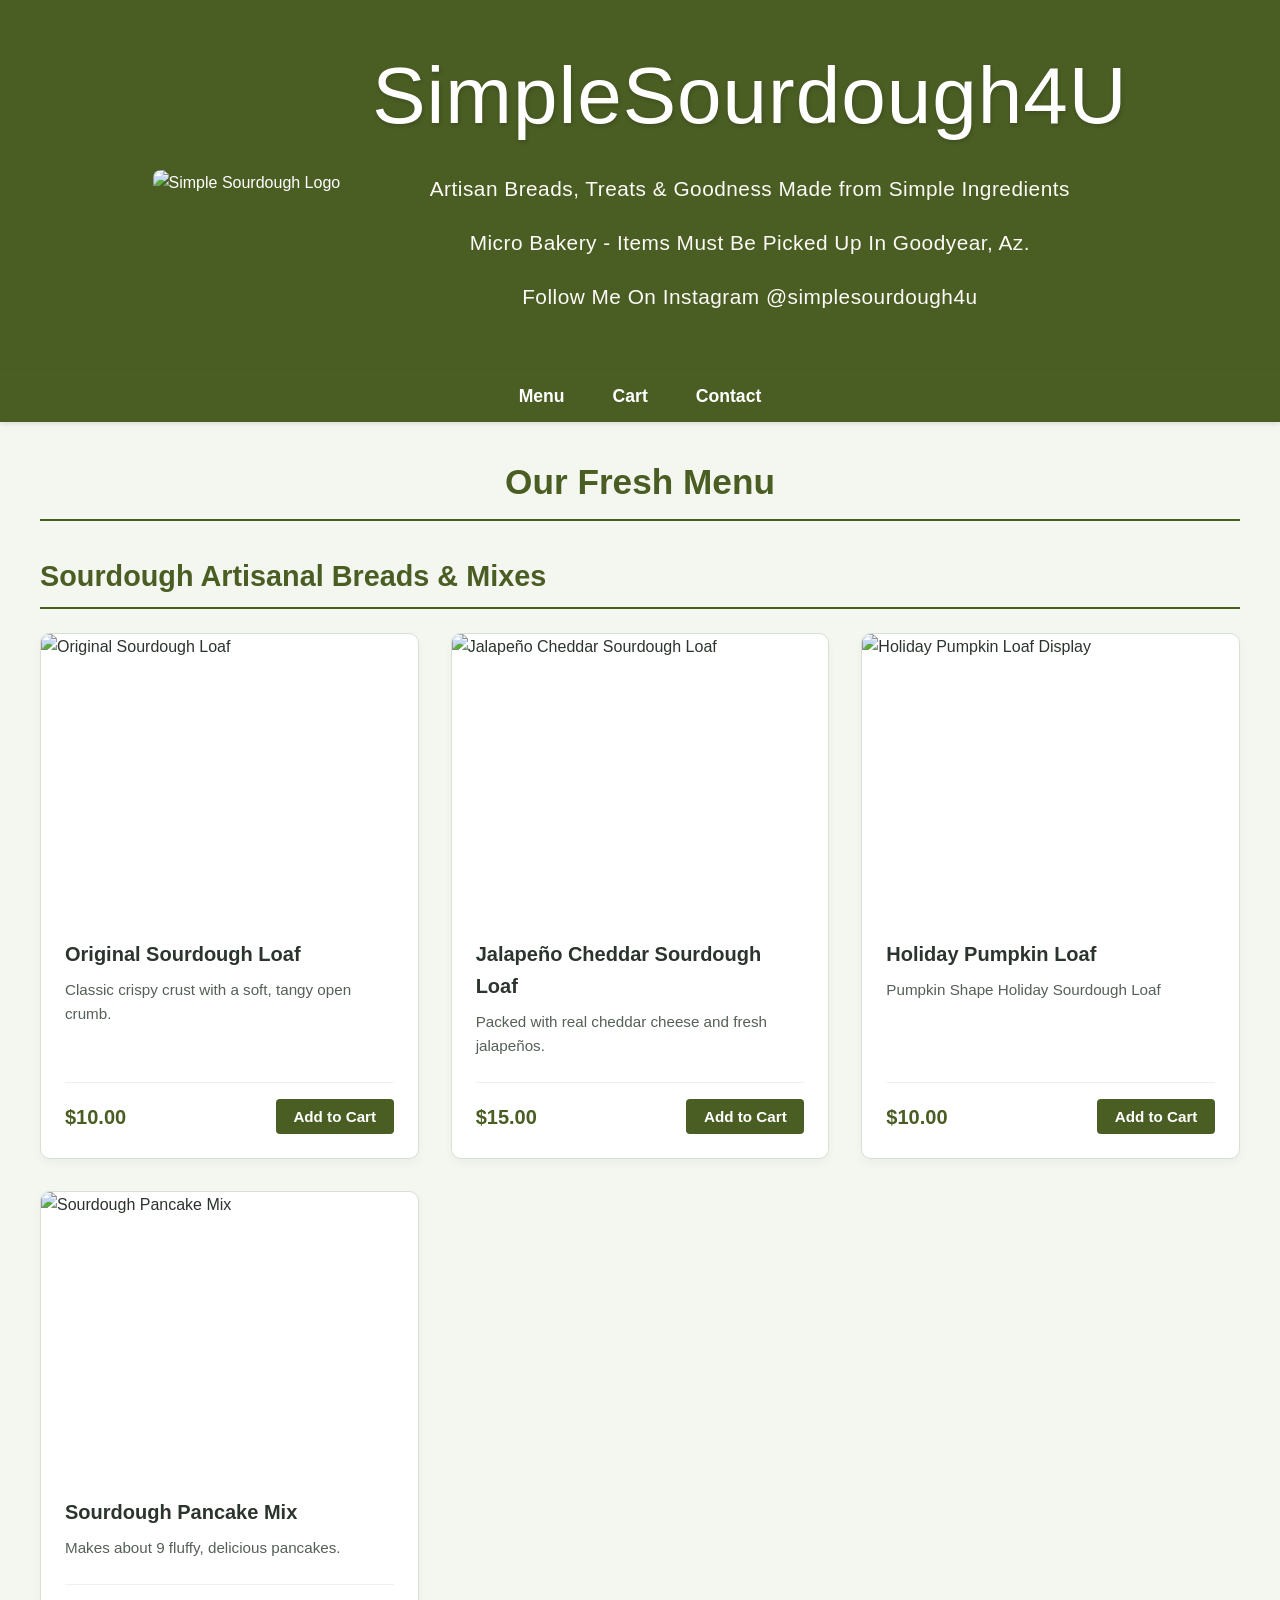
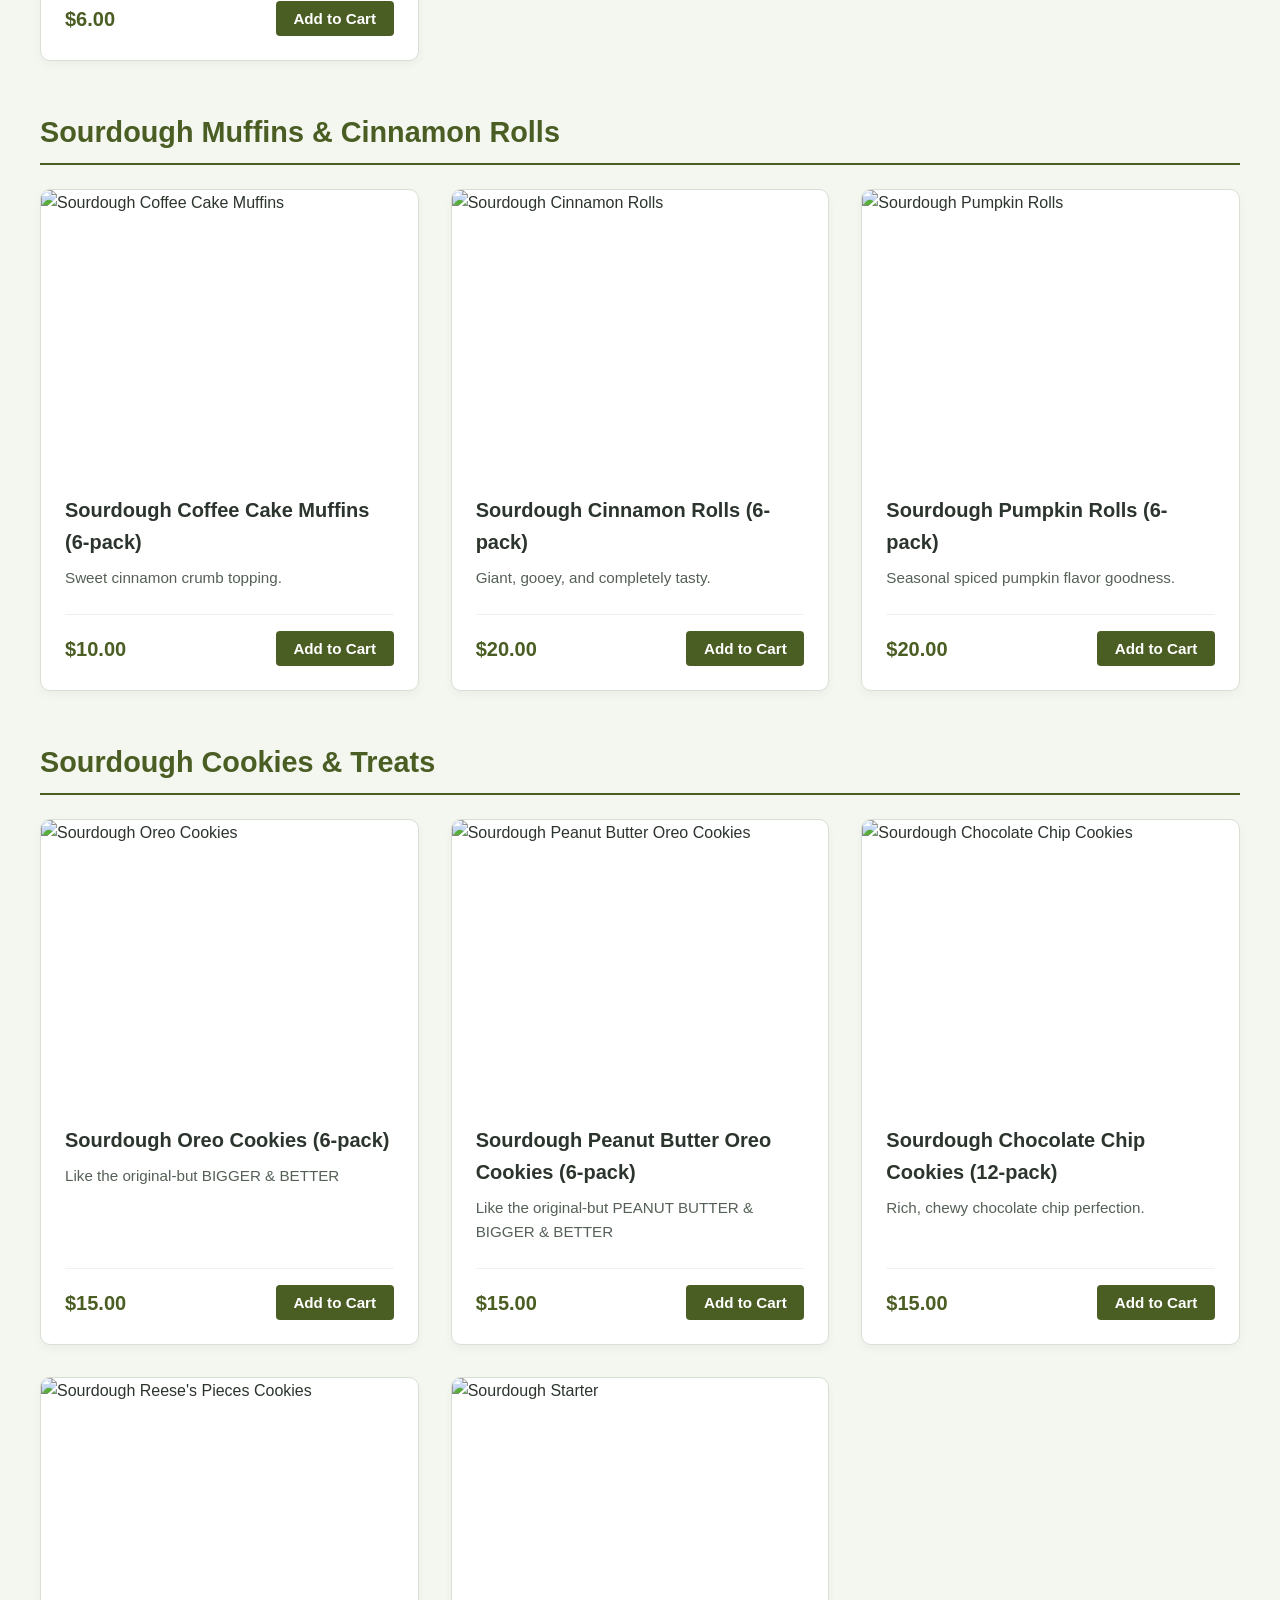
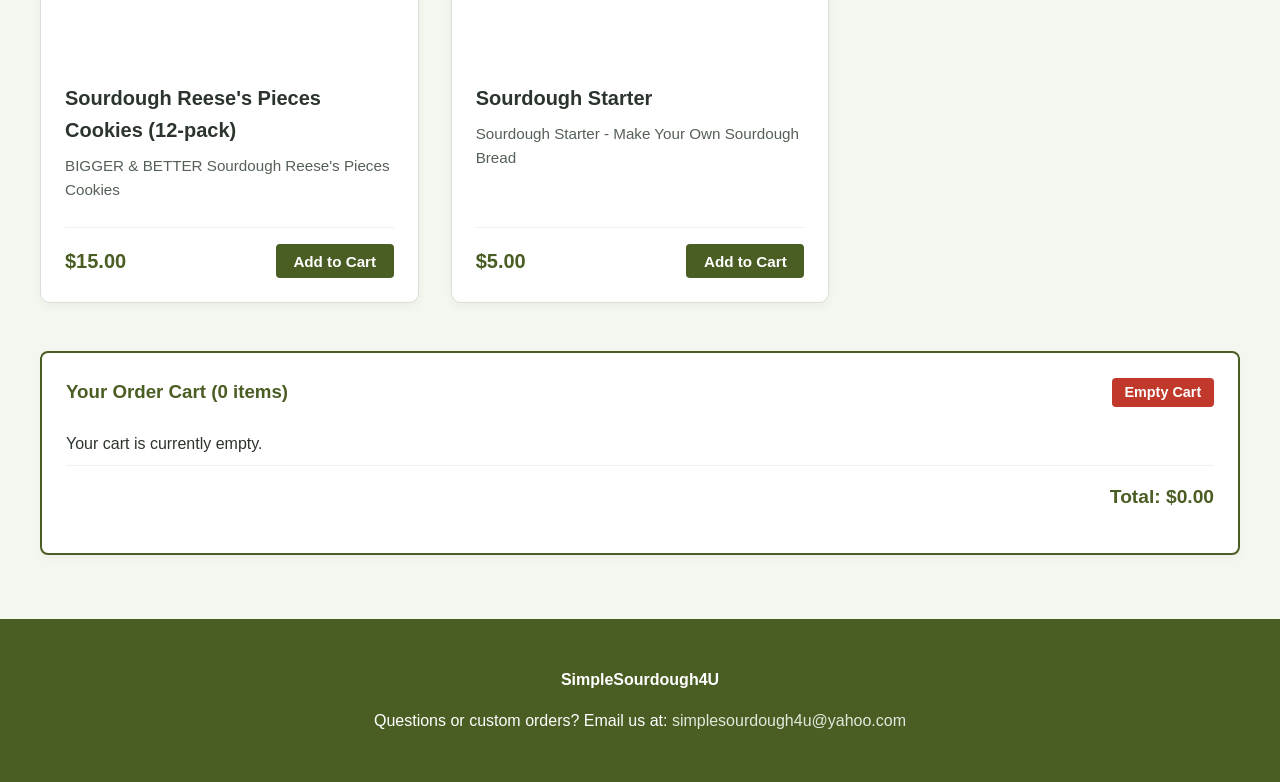
==== commit 0b57e208: "Add files via upload" ====
--- a/index.html
+++ b/index.html
@@ -3,508 +3,775 @@
 <head>
     <meta charset="UTF-8">
     <meta name="viewport" content="width=device-width, initial-scale=1.0">
-    <title>Spookyfied.com | Secure Spooky Gateway</title>
+    <title>SimpleSourdough4U</title>
     <style>
-        body { font-family: 'Segoe UI', Tahoma, Geneva, Verdana, sans-serif; background-color: #07080a; color: #d1d5db; margin: 0; padding: 0; text-align: center; font-size: 18px; }
-        
-        .header-banner { background-color: #121316; padding: 0; border-bottom: 2px solid #9d4edd; width: 100%; box-sizing: border-box; overflow: hidden; }
-        .header-banner img { width: 100%; height: auto; display: block; margin: 0; object-fit: cover; }
-
-        .module-banner { background-color: #121316; padding: 0; border-bottom: 3px solid #9d4edd; width: 100%; box-sizing: border-box; overflow: hidden; box-shadow: 0 4px 25px rgba(157, 78, 221, 0.3); }
-        .module-banner img { width: 100%; height: auto; display: block; margin: 0; object-fit: cover; }
-
-        .container { max-width: 840px; margin: 40px auto; padding: 40px; background: #12141c; border-radius: 14px; border: 1px solid #3b4252; box-shadow: 0 15px 40px rgba(0,0,0,0.9); box-sizing: border-box; text-align: center; }
-        
-        /* Edge-to-edge scaled heading rule */
-        h1 { color: #e0aaff; font-size: clamp(32px, 4.5vw, 48px); margin-top: 0; letter-spacing: 1px; text-shadow: 0 2px 12px rgba(157, 78, 221, 0.5); width: 100%; text-align: center; line-height: 1.2; box-sizing: border-box; padding: 0 1rem; word-break: keep-all; white-space: nowrap; }
-        h3 { color: #e0aaff; border-bottom: 1px solid #3b4252; padding-bottom: 12px; margin-top: 30px; font-size: 24px; width: 100%; text-align: center; letter-spacing: 0.5px; }
-        p { color: #94a3b8; line-height: 1.6; font-size: 18px; }
-
-        /* Glowing Dark Button Styling */
-        .btn { display: inline-block; width: auto; min-width: 310px; max-width: 100%; background: #1a1e29; color: #e0aaff; padding: 16px 30px; margin: 12px auto; text-decoration: none; font-weight: 700; border-radius: 8px; text-align: center; transition: all 0.25s ease; cursor: pointer; border: 1px solid #7b2cbf; box-sizing: border-box; font-size: 18px; box-shadow: 0 4px 15px rgba(123, 44, 191, 0.25); }
-        .btn:hover { background: #252b3b; color: #ffffff; border-color: #9d4edd; transform: translateY(-2px); box-shadow: 0 0 25px rgba(157, 78, 221, 0.8), inset 0 0 10px rgba(157, 78, 221, 0.4); }
-        
-        .btn-secondary { background: #1a1e29; color: #c77dff; border: 1px solid #7b2cbf; }
-        .btn-secondary:hover { background: #252b3b; color: #ffffff; box-shadow: 0 0 25px rgba(157, 78, 221, 0.8), inset 0 0 10px rgba(157, 78, 221, 0.4); }
-        
-        .btn-activate { background: #1a1e29; color: #4ea8de; border: 1px solid #3a86ff; box-shadow: 0 4px 15px rgba(58, 134, 255, 0.25); font-size: 19px; }
-        .btn-activate:hover { background: #252b3b; color: #ffffff; border-color: #4ea8de; box-shadow: 0 0 25px rgba(58, 134, 255, 0.8), inset 0 0 10px rgba(58, 134, 255, 0.4); }
-        
-        .btn-subscribe { background: #ffb703; color: #0b0c10; font-size: 19px; border: none; font-weight: 800; box-shadow: 0 4px 15px rgba(255, 183, 3, 0.3); }
-        .btn-subscribe:hover { background: #f0a500; color: #0b0c10; transform: translateY(-2px); box-shadow: 0 0 25px rgba(255, 183, 3, 0.8); }
-        
-        .btn-small-link { background: #1a1e29; color: #e0aaff; border: 1px solid #7b2cbf; font-size: 19px; padding: 14px 28px; margin: 12px auto 25px auto; min-width: auto; box-shadow: 0 4px 15px rgba(123, 44, 191, 0.25); }
-        .btn-small-link:hover { background: #252b3b; color: #ffffff; border-color: #9d4edd; box-shadow: 0 0 25px rgba(157, 78, 221, 0.8), inset 0 0 10px rgba(157, 78, 221, 0.4); }
-        
-        .intro-card { background: #1a1e29; border: 1px solid #3b4252; padding: 30px; border-radius: 10px; margin-bottom: 30px; line-height: 1.7; text-align: left; }
-        .intro-card h2 { color: #e0aaff; font-size: 26px; margin-top: 0; text-align: center; border-bottom: 1px solid #3b4252; padding-bottom: 12px; }
-        .intro-card ol { margin: 15px 0 0 25px; padding: 0; }
-        .intro-card li { margin-bottom: 14px; color: #e2e8f0; font-size: 17px; }
-        .intro-card strong { color: #ffb703; }
-
-        /* Boosted Telemetry Box Container */
-        .telemetry-box { background: #1a1e29; border: 1px solid #4a5568; padding: 24px 28px; border-radius: 10px; margin: 25px auto; font-family: monospace; font-size: 20px; color: #e0aaff; text-align: left; max-width: 650px; box-shadow: inset 0 2px 8px rgba(0,0,0,0.6); }
-        .telemetry-box div { margin: 10px 0; }
-        
-        .portal-view { display: none; }
-        .operations-menu-container { display: block; }
-        .active-module { display: none; background: #1a1e29; border: 1px solid #7b2cbf; padding: 30px; border-radius: 10px; margin-top: 20px; text-align: left; }
-        
-        input[type="email"], input[type="text"], input[type="file"] { width: 100%; padding: 15px; margin: 12px 0 20px 0; background: #07080a; border: 1px solid #4a5568; color: #fff; border-radius: 8px; box-sizing: border-box; font-size: 17px; }
-        input[type="email"]:focus, input[type="text"]:focus { border-color: #9d4edd; outline: none; box-shadow: 0 0 10px rgba(157, 78, 221, 0.4); }
-        
-        .instruction-box { background: #1a1e29; border: 2px solid #ffb703; padding: 25px; border-radius: 10px; margin: 30px auto; font-size: 17px; color: #e2e8f0; line-height: 1.7; display: none; text-align: left; max-width: 650px; }
-        .instruction-box ol { margin: 15px 0 0 25px; padding: 0; }
-        .instruction-box li { margin-bottom: 12px; }
-        
-        .feedback-panel { display: none; margin-top: 20px; padding: 18px; border-radius: 8px; font-size: 17px; line-height: 1.6; text-align: left; }
-        .feedback-success { background: rgba(123, 44, 191, 0.2); border: 1px solid #9d4edd; color: #e0aaff; }
-        .feedback-warning { background: rgba(255, 183, 3, 0.2); border: 1px solid #ffb703; color: #ffb703; }
-        
-        .vendor-list { background: #1a1e29; border: 1px solid #3b4252; padding: 22px; border-radius: 10px; margin-top: 30px; font-size: 17px; color: #e0aaff; text-align: left; }
-        .vendor-list ul { margin: 12px 0 0 25px; padding: 0; color: #94a3b8; }
-        .vendor-list li { margin-bottom: 10px; }
-        .vendor-list a { color: #c77dff; text-decoration: underline; font-weight: bold; }
-        .vendor-list a:hover { color: #ffffff; }
-        
-        .footer-links { margin-top: 50px; font-size: 17px; text-align: center; padding-bottom: 40px; }
-        .footer-links a { color: #c77dff; margin: 0 20px; text-decoration: none; font-weight: 600; transition: color 0.2s; }
-        .footer-links a:hover { color: #e0aaff; text-shadow: 0 0 8px rgba(157, 78, 221, 0.5); }
+        :root {
+            --primary: #4A5D23;      /* Olive Leaf for Nav & Accents */
+            --secondary: #4A5D23;    /* Olive Leaf for Nav & Accents */
+            --background: #F4F6F0;   /* Warm Farmhouse Cream/Linen */
+            --text: #2C352D;         /* Deep Muted Charcoal/Green-Grey */
+            --card-bg: #FFFFFF;
+            --accent: #E2E8DC;       /* Light Sage Tint */
+        }
+        body {
+            font-family: -apple-system, BlinkMacSystemFont, "Segoe UI", Roboto, Helvetica, Arial, sans-serif;
+            background-color: var(--background);
+            color: var(--text);
+            margin: 0;
+            padding: 0;
+            line-height: 1.6;
+        }
+        header {
+            background-color: var(--primary);
+            color: white;
+            padding: 2rem 1rem;
+            border-bottom: 4px solid var(--secondary);
+        }
+        .header-content {
+            display: flex;
+            align-items: center;
+            justify-content: center;
+            gap: 2rem;
+            max-width: 1000px;
+            margin: 0 auto;
+            text-align: left;
+        }
+        .logo-img {
+            max-height: 240px;
+            width: auto;
+            border-radius: 8px;
+        }
+        header h1 {
+            font-family: 'Brush Script MT', 'Lucida Handwriting', 'Comic Sans MS', cursive, sans-serif;
+            font-size: 5em;
+            margin: 0;
+            font-weight: normal;
+            letter-spacing: 1px;
+            text-shadow: 1px 2px 4px rgba(0,0,0,0.15);
+        }
+        header p {
+            font-size: 1.3rem;
+            margin-top: 0.75rem;
+            color: #FDFBF7;
+            font-weight: 300;
+            letter-spacing: 0.5px;
+        }
+        @media (max-width: 768px) {
+            .header-content {
+                flex-direction: column;
+                text-align: center;
+                padding: 0 0.5rem;
+            }
+            header {
+                padding: 1.5rem 0.5rem;
+            }
+            header h1 {
+                font-size: 2em;
+                white-space: nowrap;
+                letter-spacing: 0px;
+            }
+            .logo-img {
+                max-height: 160px; 
+            }
+            header p {
+                font-size: 1rem;
+            }
+        }
+        nav {
+            background-color: var(--secondary);
+            display: flex;
+            justify-content: center;
+            padding: 0.75rem;
+            position: sticky;
+            top: 0;
+            z-index: 100;
+            box-shadow: 0 2px 5px rgba(0,0,0,0.1);
+        }
+        nav a {
+            color: white;
+            text-decoration: none;
+            margin: 0 1.5rem;
+            font-weight: bold;
+            font-size: 1.1rem;
+        }
+        nav a:hover {
+            text-decoration: underline;
+        }
+        .container {
+            max-width: 1200px;
+            margin: 2rem auto;
+            padding: 0 1rem;
+        }
+        .section-title {
+            text-align: center;
+            color: var(--secondary);
+            margin-bottom: 2rem;
+            font-size: 2.2rem;
+            border-bottom: 2px solid var(--primary);
+            padding-bottom: 0.5rem;
+        }
+        .menu-category {
+            margin-bottom: 3rem;
+        }
+        .menu-category h3 {
+            color: var(--secondary);
+            font-size: 1.8rem;
+            border-bottom: 2px solid var(--primary);
+            padding-bottom: 0.5rem;
+            margin-bottom: 1.5rem;
+        }
+        .product-grid {
+            display: grid;
+            grid-template-columns: repeat(3, 1fr);
+            gap: 2rem;
+        }
+        @media (max-width: 900px) {
+            .product-grid {
+                grid-template-columns: repeat(1, 1fr);
+            }
+        }
+        .product-card {
+            background: var(--card-bg);
+            border-radius: 10px;
+            overflow: hidden;
+            box-shadow: 0 4px 10px rgba(0,0,0,0.04);
+            display: flex;
+            flex-direction: column;
+            justify-content: space-between;
+            border: 1px solid #d8e0d5;
+        }
+        .item-photo {
+            width: 100%;
+            height: 280px;
+            object-fit: cover;
+        }
+        .item-content {
+            padding: 1.5rem;
+            display: flex;
+            flex-direction: column;
+            flex-grow: 1;
+            justify-content: space-between;
+        }
+        .item-details h4 {
+            margin: 0 0 0.5rem 0;
+            font-size: 1.25rem;
+            color: var(--text);
+        }
+        .item-details p {
+            margin: 0 0 1.5rem 0;
+            color: #556056;
+            font-size: 0.95rem;
+        }
+        .item-footer {
+            display: flex;
+            align-items: center;
+            justify-content: space-between;
+            border-top: 1px solid #edf2ec;
+            padding-top: 1rem;
+            margin-top: auto;
+        }
+        .price {
+            font-weight: bold;
+            color: var(--secondary);
+            font-size: 1.25rem;
+        }
+        button {
+            background-color: var(--primary);
+            color: white;
+            border: none;
+            padding: 0.55rem 1.1rem;
+            border-radius: 4px;
+            cursor: pointer;
+            font-weight: bold;
+            font-size: 0.95rem;
+            transition: background 0.2s;
+        }
+        button:hover {
+            background-color: var(--secondary);
+        }
+        .card-stepper {
+            display: flex;
+            align-items: center;
+            gap: 6px;
+            background-color: var(--accent);
+            padding: 3px 6px;
+            border-radius: 4px;
+        }
+        .card-stepper button {
+            background-color: var(--secondary);
+            padding: 0.3rem 0.6rem;
+            font-size: 0.85rem;
+        }
+        .card-stepper button:hover {
+            background-color: var(--primary);
+        }
+        .card-stepper span {
+            font-weight: bold;
+            color: var(--text);
+            font-size: 0.95rem;
+            min-width: 20px;
+            text-align: center;
+        }
+        .card-added-label {
+            font-size: 0.8rem;
+            font-weight: bold;
+            color: var(--secondary);
+            margin-right: 4px;
+        }
+        #cart-section {
+            background: #fff;
+            border: 2px solid var(--primary);
+            border-radius: 8px;
+            padding: 1.5rem;
+            margin-top: 3rem;
+            box-shadow: 0 4px 10px rgba(0,0,0,0.03);
+        }
+        .cart-header-row {
+            display: flex;
+            justify-content: space-between;
+            align-items: center;
+            margin-bottom: 1rem;
+        }
+        .empty-cart-btn {
+            background-color: #c0392b;
+            padding: 0.4rem 0.8rem;
+            font-size: 0.9rem;
+            border-radius: 4px;
+        }
+        .empty-cart-btn:hover {
+            background-color: #962d22;
+        }
+        #cart-items {
+            list-style: none;
+            padding: 0;
+            margin: 0 0 1rem 0;
+        }
+        #cart-items li {
+            display: flex;
+            justify-content: space-between;
+            align-items: center;
+            padding: 0.5rem 0;
+            border-bottom: 1px solid #edf2ec;
+        }
+        .cart-item-controls {
+            display: flex;
+            align-items: center;
+            gap: 8px;
+            white-space: nowrap;
+        }
+        .qty-btn {
+            background-color: var(--secondary);
+            color: white;
+            border: none;
+            padding: 0.1rem 0.5rem;
+            border-radius: 3px;
+            cursor: pointer;
+            font-size: 0.9rem;
+            font-weight: bold;
+        }
+        .qty-btn:hover {
+            background-color: var(--primary);
+        }
+        .remove-btn {
+            background: #c0392b;
+            padding: 0.2rem 0.5rem;
+            font-size: 0.8rem;
+            margin-left: 5px;
+        }
+        .cart-total {
+            font-size: 1.2rem;
+            font-weight: bold;
+            text-align: right;
+            margin-bottom: 1rem;
+            color: var(--secondary);
+        }
+        .checkout-container {
+            display: none;
+        }
+        .form-group {
+            margin-bottom: 1rem;
+        }
+        .form-group label {
+            display: block;
+            font-weight: bold;
+            margin-bottom: 0.3rem;
+            color: var(--secondary);
+        }
+        .form-group input, .form-group select {
+            width: 100%;
+            padding: 0.6rem;
+            border: 1px solid #ccc;
+            border-radius: 4px;
+            font-size: 1rem;
+            box-sizing: border-box;
+        }
+        .payment-info-box {
+            background-color: var(--accent);
+            padding: 1rem;
+            border-radius: 6px;
+            margin-bottom: 1rem;
+            font-size: 0.95rem;
+        }
+        .payment-info-box ul {
+            margin: 0.5rem 0 0 1.2rem;
+            padding: 0;
+        }
+        .checkout-btn {
+            display: block;
+            width: 100%;
+            background-color: #7BA05B;
+            color: white;
+            text-align: center;
+            padding: 0.85rem;
+            font-size: 1.2rem;
+            border-radius: 4px;
+            font-weight: bold;
+            border: none;
+            cursor: pointer;
+        }
+        .checkout-btn:hover {
+            background-color: var(--primary);
+        }
+        footer {
+            text-align: center;
+            padding: 2rem;
+            background-color: var(--secondary);
+            color: white;
+            margin-top: 4rem;
+        }
+        footer a {
+            color: var(--accent);
+            text-decoration: none;
+        }
     </style>
 </head>
 <body>
 
-    <!-- Dynamic Landing Header (Switches logo based on key state) -->
-    <div id="landing-header" class="header-banner">
-        <img id="landing-logo-img" src="SPOOKY_Logo_new_user.png" alt="Spooky Service Logo">
-    </div>
-
-    <!-- Interior Module Banner (Switches based on authentication state) -->
-    <div id="module-banner" class="module-banner" style="display:none;">
-        <img id="module-banner-img" src="spooky_banner.png" alt="Spooky Operations Banner">
-    </div>
-
-    <div class="container">
-
-        <!-- VIEW 1: ONE-BUTTON STEP-BY-STEP DYNAMIC ONBOARDING -->
-        <div id="view-onboarding" class="portal-view">
-            <h1>Spooky Node Provisioning</h1>
-            <p style="text-align: center;">Secure Anti-Spy tunneling requires a verified local hardware anchor before access to peer networks.</p>
-            
-            <!-- How Spooky Works Button -->
-            <div>
-                <button onclick="switchModule('how-it-works')" class="btn btn-small-link">How Spooky Anti-Spy Tunneling Works</button>
-            </div>
-
-            <div class="telemetry-box">
-                <div>Detected Terminal: <span id="os-name-display" style="color: #ffb703;">Detecting...</span></div>
-                <div>Anchor Status: <span id="anchor-status-display" style="color: #ff6b6b;">No Active Key Bound in Session</span></div>
-            </div>
-
-            <!-- Step 1: Initial Download Action Button -->
-            <div id="single-action-container">
-                <button id="primary-action-btn" class="btn" onclick="handleClientDownload();">Download Windows Client</button>
-            </div>
-
-            <!-- Prominent Setup & Security Notice -->
-            <div id="desktop-instructions" class="instruction-box">
-                <strong style="color: #ffb703; font-size: 19px; display: block; margin-bottom: 10px;">IMPORTANT SETUP & SECURITY NOTICE:</strong>
-                <ol id="instruction-steps"></ol>
-                <a id="continue-download-btn" href="#" class="btn" download="SpookyInitializer.exe" onclick="handleContinueDownload();" style="margin-top: 18px; background: #1a1e29; color: #4ea8de; border: 1px solid #3a86ff;">Continue to Download</a>
-                <button onclick="resetDownloadFlow();" class="btn btn-secondary" style="margin-top: 12px;">Return to Main Gateway</button>
-            </div>
-
-            <!-- Step 2: Activation Button -->
-            <div id="activation-btn-container" style="display:none; margin-top: 25px;">
-                <button onclick="verifyLocalNode()" class="btn btn-activate">Activate Node & Enter Spooky Gateway</button>
-            </div>
-
-            <!-- Always-available fallback -->
-            <div id="restore-session-container">
-                <button onclick="verifyLocalNode()" class="btn" style="margin-top: 25px;">Already Have a Node Key Installed? Click Here to Restore Session</button>
-            </div>
-
-            <div id="onboarding-feedback" class="feedback-panel"></div>
-        </div>
-
-        <!-- VIEW 2: OPERATIONS MENU -->
-        <div id="view-menu" class="portal-view">
-            <div id="operations-menu-wrapper" class="operations-menu-container">
-                <h1 style="font-size: 38px; letter-spacing: 2px; width: 100%;">Spooky Operations Menu</h1>
-                <p style="text-align: center;">Hardware Anchor Authenticated. Spooky Gateway Active.</p>
-                
-                <!-- How Spooky Works Button placed under title -->
-                <div>
-                    <button onclick="switchModule('how-it-works')" class="btn btn-small-link">How Spooky Anti-Spy Tunneling Works</button>
-                </div>
-
-                <div class="telemetry-box">
-                    <div>Terminal Architecture: <span id="os-active-display" style="color: #e0aaff;">Active Node</span></div>
-                    <div>Spooky Key Anchor: <span id="active-key-display" style="color: #ffb703;">Loading...</span></div>
-                </div>
-
-                <!-- Slim Operations Menu Buttons -->
-                <div style="margin-top: 30px; display: flex; flex-direction: column; align-items: center; gap: 6px;">
-                    <button onclick="switchModule('file-transfer')" class="btn">Spooky Secure Peer-to-Peer File Transfer</button>
-                    <button onclick="switchModule('video-1on1')" class="btn">Spooky One-on-One Peer Video Conference</button>
-                    <button onclick="switchModule('video-group')" class="btn">Spooky Multiparty Group Video Conference</button>
-                </div>
-
-                <!-- Spooky Access Tiers & Billing Section -->
-                <div style="background: #07080a; border: 1px solid #ffb703; padding: 25px; border-radius: 10px; margin-top: 35px; text-align: left;">
-                    <h3 style="color: #ffb703; margin-top: 0; border-bottom: 1px solid #ffb703; text-align: center; font-size: 26px; letter-spacing: 0.8px; padding-bottom: 15px;">
-                        Spooky Access Tiers & Subscriptions
-                    </h3>
-                    <p style="font-size: 16px; color: #94a3b8; text-align: center;">Choose your billing schedule to maintain continuous unthrottled node transmission priority.</p>
-                    <div style="display: flex; gap: 12px; margin-top: 18px; flex-wrap: wrap;">
-                        <a href="https://buy.stripe.com/your_monthly_link_placeholder" target="_blank" class="btn btn-subscribe" style="flex: 1; min-width: 220px; margin:0; text-align:center;">Monthly Plan ($19/mo)</a>
-                        <a href="https://buy.stripe.com/your_annual_link_placeholder" target="_blank" class="btn btn-subscribe" style="flex: 1; min-width: 220px; margin:0; text-align:center;">Annual Plan ($190/yr - Save 16%)</a>
-                    </div>
-                </div>
-
-                <!-- Verified Subscribing Storefronts Directory -->
-                <div class="vendor-list">
-                    <strong>Authorized Subscribing Storefront:</strong>
-                    <ul>
-                        <li><a href="https://bounceairbags.com/tester.html" target="_blank">Bounce Safety Systems LLC</a> (Hardware Safety & Smart Media Testing Portal)</li>
-                    </ul>
-                </div>
+    <header>
+        <div class="header-content">
+            <img src="Jamies_Logo.png" alt="Simple Sourdough Logo" class="logo-img">
+            <div style="text-align: center;">
+                <h1>SimpleSourdough4U</h1>
+                <p>Artisan Breads, Treats & Goodness Made from Simple Ingredients</p>
+                <p>Micro Bakery - Items Must Be Picked Up In Goodyear, Az.</p>
+                <p>Follow Me On Instagram @simplesourdough4u</p>
             </div>
         </div>
-
-        <!-- MODULE 1: FILE TRANSFER -->
-        <div id="mod-file-transfer" class="active-module">
-            <h1 style="font-size: 32px; letter-spacing: 1px; width: 100%; text-align: center; line-height: 1.3;">
-                Spooky Secure Peer-to-Peer<br>File Transfer Portal
-            </h1>
-            <p style="text-align:center;">Enter the recipient's email address. Spooky interrogates their node status instantly.</p>
-            <label>Recipient Email Address:</label>
-            <input type="email" id="transferEmail" placeholder="recipient@domain.com">
-            <label>Select File to Transfer:</label>
-            <input type="file" id="transferFile">
-            <div style="text-align: center;">
-                <button onclick="executeFileTransfer()" class="btn" style="margin-top:18px;">Interrogate Recipient & Send File</button>
-            </div>
-            <div id="transfer-feedback" class="feedback-panel"></div>
-            <div style="text-align: center; margin-top: 18px;">
-                <button onclick="closeModules()" class="btn btn-secondary">Back to Spooky Operations Menu</button>
+    </header>
+
+    <nav>
+        <a href="#menu">Menu</a>
+        <a href="#cart">Cart</a>
+        <a href="#contact">Contact</a>
+    </nav>
+
+    <div class="container">
+        <h2 class="section-title" id="menu">Our Fresh Menu</h2>
+
+        <!-- Loaves & Mix -->
+        <div class="menu-category">
+            <h3>Sourdough Artisanal Breads & Mixes</h3>
+            <div class="product-grid">
+                <div class="product-card">
+                    <img src="Bread_Sourdough_1A.jpg" alt="Original Sourdough Loaf" class="item-photo">
+                    <div class="item-content">
+                        <div class="item-details">
+                            <h4>Original Sourdough Loaf</h4>
+                            <p>Classic crispy crust with a soft, tangy open crumb.</p>
+                        </div>
+                        <div class="item-footer">
+                            <span class="price">$10.00</span>
+                            <div id="btn-container-Original Sourdough Loaf">
+                                <button onclick="addToCart('Original Sourdough Loaf', 10.00)">Add to Cart</button>
+                            </div>
+                        </div>
+                    </div>
+                </div>
+                <div class="product-card">
+                    <img src="Jalapeño_Cheddar_Sourdough_Loaf.jpg" alt="Jalapeño Cheddar Sourdough Loaf" class="item-photo">
+                    <div class="item-content">
+                        <div class="item-details">
+                            <h4>Jalapeño Cheddar Sourdough Loaf</h4>
+                            <p>Packed with real cheddar cheese and fresh jalapeños.</p>
+                        </div>
+                        <div class="item-footer">
+                            <span class="price">$15.00</span>
+                            <div id="btn-container-Jalapeño Cheddar Sourdough Loaf">
+                                <button onclick="addToCart('Jalapeño Cheddar Sourdough Loaf', 15.00)">Add to Cart</button>
+                            </div>
+                        </div>
+                    </div>
+                </div>
+                <div class="product-card">
+                    <img src="Pumpkin_Loaf_Display.jpg" alt="Holiday Pumpkin Loaf Display" class="item-photo">
+                    <div class="item-content">
+                        <div class="item-details">
+                            <h4>Holiday Pumpkin Loaf</h4>
+                            <p>Pumpkin Shape Holiday Sourdough Loaf</p>
+                        </div>
+                        <div class="item-footer">
+                            <span class="price">$10.00</span>
+                            <div id="btn-container-Holiday Pumpkin Loaf">
+                                <button onclick="addToCart('Holiday Pumpkin Loaf', 10.00)">Add to Cart</button>
+                            </div>
+                        </div>
+                    </div>
+                </div>
+                <div class="product-card">
+                    <img src="Pancake_Mix.jpg" alt="Sourdough Pancake Mix" class="item-photo">
+                    <div class="item-content">
+                        <div class="item-details">
+                            <h4>Sourdough Pancake Mix</h4>
+                            <p>Makes about 9 fluffy, delicious pancakes.</p>
+                        </div>
+                        <div class="item-footer">
+                            <span class="price">$6.00</span>
+                            <div id="btn-container-Sourdough Pancake Mix">
+                                <button onclick="addToCart('Sourdough Pancake Mix', 6.00)">Add to Cart</button>
+                            </div>
+                        </div>
+                    </div>
+                </div>
             </div>
         </div>
 
-        <!-- MODULE 2: ONE-ON-ONE VIDEO -->
-        <div id="mod-video-1on1" class="active-module">
-            <h1 style="font-size: 32px; letter-spacing: 1px; width: 100%; text-align: center; line-height: 1.3;">
-                Spooky One-on-One<br>Peer Video Conference
-            </h1>
-            <p style="text-align:center;">Enter your colleague's email address to establish a zero-retention encrypted video link.</p>
-            <label>Recipient Email Address:</label>
-            <input type="email" id="callEmail1on1" placeholder="recipient@domain.com">
-            <div style="text-align: center;">
-                <button onclick="executeCall1on1()" class="btn" style="margin-top:18px;">Interrogate Recipient & Start Video Stream</button>
-            </div>
-            <div id="call1on1-feedback" class="feedback-panel"></div>
-            <div style="text-align: center; margin-top: 18px;">
-                <button onclick="closeModules()" class="btn btn-secondary">Back to Spooky Operations Menu</button>
+        <!-- Muffins & Cinnamon Rolls -->
+        <div class="menu-category">
+            <h3>Sourdough Muffins & Cinnamon Rolls</h3>
+            <div class="product-grid">                
+                <div class="product-card">
+                    <img src="Coffee_Cake_Muffins.jpg" alt="Sourdough Coffee Cake Muffins" class="item-photo">
+                    <div class="item-content">
+                        <div class="item-details">
+                            <h4>Sourdough Coffee Cake Muffins (6-pack)</h4>
+                            <p>Sweet cinnamon crumb topping.</p>
+                        </div>
+                        <div class="item-footer">
+                            <span class="price">$10.00</span>
+                            <div id="btn-container-Coffee Cake Muffins (6-pack)">
+                                <button onclick="addToCart('Coffee Cake Muffins (6-pack)', 10.00)">Add to Cart</button>
+                            </div>
+                        </div>
+                    </div>
+                </div>
+                <div class="product-card">
+                    <img src="Cinnamon_Rolls_2.jpg" alt="Sourdough Cinnamon Rolls" class="item-photo">
+                    <div class="item-content">
+                        <div class="item-details">
+                            <h4>Sourdough Cinnamon Rolls (6-pack)</h4>
+                            <p>Giant, gooey, and completely tasty.</p>
+                        </div>
+                        <div class="item-footer">
+                            <span class="price">$20.00</span>
+                            <div id="btn-container-Sourdough Cinnamon Rolls (6-pack)">
+                                <button onclick="addToCart('Sourdough Cinnamon Rolls (6-pack)', 20.00)">Add to Cart</button>
+                            </div>
+                        </div>
+                    </div>
+                </div>
+                <div class="product-card">
+                    <img src="Pumpkin_Rolls.jpg" alt="Sourdough Pumpkin Rolls" class="item-photo">
+                    <div class="item-content">
+                        <div class="item-details">
+                            <h4>Sourdough Pumpkin Rolls (6-pack)</h4>
+                            <p>Seasonal spiced pumpkin flavor goodness.</p>
+                        </div>
+                        <div class="item-footer">
+                            <span class="price">$20.00</span>
+                            <div id="btn-container-Pumpkin Cinnamon Rolls (6-pack)">
+                                <button onclick="addToCart('Pumpkin Cinnamon Rolls (6-pack)', 20.00)">Add to Cart</button>
+                            </div>
+                        </div>
+                    </div>
+                </div>
             </div>
         </div>
 
-        <!-- MODULE 3: GROUP VIDEO -->
-        <div id="mod-video-group" class="active-module">
-            <h1 style="font-size: 32px; letter-spacing: 1px; width: 100%; text-align: center; line-height: 1.3;">
-                Spooky Multiparty<br>Group Video Conference
-            </h1>
-            <p style="text-align:center;">Host a multi-node secure conference room. Provide a room tag and invite participant emails below.</p>
-            <label>Conference Room Tag / Name:</label>
-            <input type="text" id="groupRoomName" value="Spooky-Conference-Room">
-            <label>Participant Email Addresses (comma separated):</label>
-            <input type="text" id="groupEmails" placeholder="colleague1@domain.com, colleague2@domain.com">
-            <div style="text-align: center;">
-                <button onclick="executeGroupCall()" class="btn" style="margin-top:18px;">Open Group Video Stream & Generate Invite Link</button>
-            </div>
-            <div id="group-feedback" class="feedback-panel"></div>
-            <div style="text-align: center; margin-top: 18px;">
-                <button onclick="closeModules()" class="btn btn-secondary">Back to Spooky Operations Menu</button>
+        <!-- Cookies & Treats -->
+        <div class="menu-category">
+            <h3>Sourdough Cookies & Treats</h3>
+            <div class="product-grid">
+                <div class="product-card">
+                    <img src="Oreos2.jpg" alt="Sourdough Oreo Cookies" class="item-photo">
+                    <div class="item-content">
+                        <div class="item-details">
+                            <h4>Sourdough Oreo Cookies (6-pack)</h4>
+                            <p>Like the original-but BIGGER & BETTER</p>
+                        </div>
+                        <div class="item-footer">
+                            <span class="price">$15.00</span>
+                            <div id="btn-container-Sourdough Oreo Cookies (6-pack)">
+                                <button onclick="addToCart('Sourdough Oreo Cookies (6-pack)', 15.00)">Add to Cart</button>
+                            </div>
+                        </div>
+                    </div>
+                </div>
+                <div class="product-card">
+                    <img src="Peanut_Butter_Oreos.jpg" alt="Sourdough Peanut Butter Oreo Cookies" class="item-photo">
+                    <div class="item-content">
+                        <div class="item-details">
+                            <h4>Sourdough Peanut Butter Oreo Cookies (6-pack)</h4>
+                            <p>Like the original-but PEANUT BUTTER & BIGGER & BETTER</p>
+                        </div>
+                        <div class="item-footer">
+                            <span class="price">$15.00</span>
+                            <div id="btn-container-Sourdough Peanut Butter Oreo Cookies (6-pack)">
+                                <button onclick="addToCart('Sourdough Peanut Butter Oreo Cookies (6-pack)', 15.00)">Add to Cart</button>
+                            </div>
+                        </div>
+                    </div>
+                </div>
+                <div class="product-card">
+                    <img src="Chocolate_Chip_Cookies.jpg" alt="Sourdough Chocolate Chip Cookies" class="item-photo">
+                    <div class="item-content">
+                        <div class="item-details">
+                            <h4>Sourdough Chocolate Chip Cookies (12-pack)</h4>
+                            <p>Rich, chewy chocolate chip perfection.</p>
+                        </div>
+                        <div class="item-footer">
+                            <span class="price">$15.00</span>
+                            <div id="btn-container-Sourdough Chocolate Chip Cookies (12-pack)">
+                                <button onclick="addToCart('Sourdough Chocolate Chip Cookies (12-pack)', 15.00)">Add to Cart</button>
+                            </div>
+                        </div>
+                    </div>
+                </div>                
+                <div class="product-card">
+                    <img src="Sourdough_Reese's_Pieces_Cookies.jpg" alt="Sourdough Reese's Pieces Cookies" class="item-photo">
+                    <div class="item-content">
+                        <div class="item-details">
+                            <h4>Sourdough Reese's Pieces Cookies (12-pack)</h4>
+                            <p>BIGGER & BETTER Sourdough Reese's Pieces Cookies</p>
+                        </div>
+                        <div class="item-footer">
+                            <span class="price">$15.00</span>
+                            <div id="btn-container-Sourdough Reese's Pieces Cookies (12-pack)">
+                                <button onclick="addToCart('Sourdough Reese\'s Pieces Cookies (12-pack)', 15.00)">Add to Cart</button>
+                            </div>
+                        </div>
+                    </div>
+                </div>
+                <div class="product-card">
+                    <img src="Sourdough_Starter.jpg" alt="Sourdough Starter" class="item-photo">
+                    <div class="item-content">
+                        <div class="item-details">
+                            <h4>Sourdough Starter</h4>
+                            <p>Sourdough Starter - Make Your Own Sourdough Bread</p>
+                        </div>
+                        <div class="item-footer">
+                            <span class="price">$5.00</span>
+                            <div id="btn-container-Sourdough Starter">
+                                <button onclick="addToCart('Sourdough Starter', 5.00)">Add to Cart</button>
+                            </div>
+                        </div>
+                    </div>                
+                </div>
             </div>
         </div>
 
-        <!-- STANDALONE MODULE: HOW SPOOKY WORKS -->
-        <div id="mod-how-it-works" class="active-module">
-            <div class="intro-card" style="display: block; border: none; padding: 0; background: transparent;">
-                <h1 style="font-size: 32px; letter-spacing: 1px; width: 100%; text-align: center; line-height: 1.3;">
-                    How Spooky Anti-Spy<br>Tunneling Works
-                </h1>
-                <p style="font-size: 17px; color: #94a3b8; margin-bottom: 15px; text-align: center;">
-                    Traditional internet security relies on passwords and digital certificates that can be stolen, intercepted, or decrypted in transit.
-                </p>
-                <p style="font-size: 17px; color: #94a3b8; margin-bottom: 15px;">
-                    Project Spooky changes the rules at the physics and data layer. We chose the name <strong>"Spooky"</strong> because Albert Einstein described quantum entanglement as <em>"spooky action at a distance."</em> The Spooky process is the most secure method for file transfer or live streaming audio and video ever engineered.
-                </p>
-                <ol style="text-align: left; margin: 18px 0 18px 25px;">
-                    <li style="margin-bottom: 12px; color: #e2e8f0;"><strong>Hardware-Rooted Handshake:</strong> When you initialize your node, our client analyzes your device's unique physical properties to generate a 100% unique cryptographic anchor. This identity stays locked on your device and is never stored on our servers—leveraging a stateless, zero-knowledge architecture.</li>
-                    <li style="margin-bottom: 12px; color: #e2e8f0;"><strong>Carrier Deconstruction in Transit:</strong> Files and media sent through our network are mathematically fragmented across a high-frequency stream. If intercepted in mid-transfer, the payload is completely dead, unreadable, and missing the structural data required to assemble it.</li>
-                    <li style="margin-bottom: 12px; color: #e2e8f0;"><strong>Seamless Zero-Footprint Restructuring:</strong> When a secure <strong>.spooky</strong> container reaches the target terminal, your local hardware anchor seamlessly reassembles and reconstructs the data in real time. Simply double-click any incoming <code>filename.spooky</code> file, and your system automatically executes zero-footprint decryption using your bound hardware key.</li>
-                </ol>
-                <p style="font-size: 16px; color: #e0aaff; text-align: center; margin-top: 25px; font-weight: bold; letter-spacing: 0.5px;">
-                    No centralized user accounts &bull; No server-side logs &bull; Zero interception risk
-                </p>
+        <!-- Cart Section with Formspree Web Form -->
+        <div id="cart-section">
+            <div class="cart-header-row">
+                <h3 style="margin:0; color:var(--secondary);" id="cart">Your Order Cart (<span id="cart-count">0</span> items)</h3>
+                <button class="empty-cart-btn" onclick="emptyCart()">Empty Cart</button>
             </div>
-            <div style="text-align: center;">
-                <button onclick="closeModules()" class="btn btn-secondary" style="margin-top:25px;">Back to Spooky Menu / Gateway</button>
+            <ul id="cart-items">
+                <li>Your cart is currently empty.</li>
+            </ul>
+            <div class="cart-total" id="cart-total">Total: $0.00</div>
+            
+            <!-- Formspree Checkout Form (Integrated with xgavakdr) -->
+            <div id="checkout-container" class="checkout-container">
+                <form action="https://formspree.io/f/xgavakdr" method="POST">
+                    
+                    <!-- Hidden fields that pass the full structured cart details -->
+                    <input type="hidden" name="order_details" id="form-order-details">
+                    <input type="hidden" name="order_total" id="form-order-total">
+
+                    <div class="payment-info-box">
+                        <strong>Accepted Payment Methods (Prepay Required):</strong>
+                        <ul>
+                            <li><strong>Zelle:</strong> 623-455-1135 (Jamie Blades)</li>
+                            <li><strong>Cash App:</strong> $JamieBlades</li>
+                            <li><strong>Venmo:</strong> @Jamie-Blades-1</li>
+                            <li><strong>PayPal:</strong> 623-455-1135 (Jamie Blades)</li>
+                            <li><strong>Apple Cash:</strong> 623-455-1135</li>
+                        </ul>
+                    </div>
+
+                    <div class="form-group">
+                        <label for="customer-name">Your Full Name:</label>
+                        <input type="text" id="customer-name" name="name" required placeholder="Enter your name">
+                    </div>
+
+                    <div class="form-group">
+                        <label for="customer-phone">Your Phone Number:</label>
+                        <input type="tel" id="customer-phone" name="phone" required placeholder="Enter your phone number">
+                    </div>
+
+                    <div class="form-group">
+                        <label for="payment-method">I Paid Via:</label>
+                        <select id="payment-method" name="payment_method" required>
+                            <option value="">-- Select Payment Method --</option>
+                            <option value="Cash App">Cash App</option>
+                            <option value="Venmo">Venmo</option>
+                            <option value="Zelle">Zelle</option>
+                            <option value="PayPal">PayPal</option>
+                            <option value="Apple Cash">Apple Cash</option>
+                        </select>
+                    </div>
+
+                    <div class="form-group">
+                        <label for="payment-reference">Payment Handle & Confirmation / Receipt #:</label>
+                        <input type="text" id="payment-reference" name="payment_reference" required placeholder="e.g., $YourHandle / Confirmation #12345">
+                    </div>
+
+                    <button type="submit" class="checkout-btn">Submit Order to Jamie</button>
+                </form>
             </div>
         </div>
-
     </div>
 
-    <div class="footer-links">
-        <a href="privacy.html">Zero-Retention Privacy Policy</a>
-        <a href="support.html">Technical Support</a>
-    </div>
+    <footer id="contact">
+        <p><strong>SimpleSourdough4U</strong></p>
+        <p>Questions or custom orders? Email us at: <a href="mailto:simplesourdough4u@yahoo.com">simplesourdough4u@yahoo.com</a></p>
+    </footer>
 
     <script>
-        const userAgent = navigator.userAgent || navigator.vendor || window.opera;
-        let detectedOS = "windows";
-        let osDisplayName = "Windows Terminal";
-
-        if (/android/i.test(userAgent)) {
-            detectedOS = "android";
-            osDisplayName = "Android Mobile Device";
-        } else if (/iPad|iPhone|iPod/.test(userAgent) && !window.MSStream) {
-            detectedOS = "ios";
-            osDisplayName = "iOS Mobile Device";
-        } else if (/mac/i.test(userAgent)) {
-            detectedOS = "mac";
-            osDisplayName = "macOS Workstation";
-        } else if (/linux/i.test(userAgent)) {
-            detectedOS = "linux";
-            osDisplayName = "Linux Machine";
-        }
-
-        document.getElementById('os-name-display').innerText = osDisplayName;
-        document.getElementById('os-active-display').innerText = osDisplayName;
-
-        const actionBtn = document.getElementById('primary-action-btn');
-        const instructionsBox = document.getElementById('desktop-instructions');
-        const instructionSteps = document.getElementById('instruction-steps');
-        const continueDownloadBtn = document.getElementById('continue-download-btn');
-        const restoreSessionContainer = document.getElementById('restore-session-container');
-        const activationBtnContainer = document.getElementById('activation-btn-container');
-
-        if (detectedOS === 'windows') {
-            actionBtn.innerText = "Download Windows Client";
-            continueDownloadBtn.setAttribute("href", "SpookyInitializer.exe");
-            continueDownloadBtn.setAttribute("download", "SpookyInitializer.exe");
-            instructionSteps.innerHTML = `
-                <li><strong>Browser Warning:</strong> If your browser warns the file is dangerous or suspicious, click the menu/arrow next to the download and select <strong>"Download suspicious file"</strong> or <strong>"Keep anyway"</strong>. (Sovereign skunkworks software does not use commercial publisher tags).</li>
-                <li><strong>Windows SmartScreen:</strong> When you run the file, Windows will display a blue shield. Click <strong>"More info"</strong>, then click <strong>"Run anyway"</strong>.</li>
-                <li><strong>Node Execution:</strong> The DOS console will extract your hardware components, bind your cryptographic seed to local system cache, and ask you to press Enter for final cleanup.</li>
-                <li><strong>Gateway Activation:</strong> Return here and click the green <strong>"Activate Node & Enter Spooky Gateway"</strong> button.</li>
-            `;
-        } else if (detectedOS === 'mac') {
-            actionBtn.innerText = "Download macOS Client";
-            continueDownloadBtn.setAttribute("href", "SpookyInitializer.command");
-            continueDownloadBtn.setAttribute("download", "SpookyInitializer.command");
-            instructionSteps.innerHTML = `
-                <li>Open Terminal and run: <code>chmod +x SpookyInitializer.command</code></li>
-                <li>Right-click the file in Finder and select <strong>Open</strong> to bypass Gatekeeper.</li>
-                <li>Press Enter in terminal, return here, and click <strong>"Activate Node & Enter Spooky Gateway"</strong>.</li>
-            `;
-        } else if (detectedOS === 'linux') {
-            actionBtn.innerText = "Download Linux Client";
-            continueDownloadBtn.setAttribute("href", "SpookyInitializer.sh");
-            continueDownloadBtn.setAttribute("download", "SpookyInitializer.sh");
-            instructionSteps.innerHTML = `
-                <li>Open your terminal and run: <code>sudo bash SpookyInitializer.sh</code></li>
-                <li>Return here and click <strong>"Activate Node & Enter Spooky Gateway"</strong>.</li>
-            `;
-        } else if (detectedOS === 'ios' || detectedOS === 'android') {
-            actionBtn.innerText = "Initialize " + (detectedOS === 'ios' ? 'iOS' : 'Android') + " Secure Anchor";
-            continueDownloadBtn.style.display = 'none';
-            continueDownloadBtn.onclick = function(e) { e.preventDefault(); provisionMobileDirect(); };
-        }
-
-        function handleClientDownload() {
-            if (detectedOS !== 'ios' && detectedOS !== 'android') {
-                instructionsBox.style.display = 'block';
-                actionBtn.style.display = 'none';
-                restoreSessionContainer.style.display = 'none';
-            }
-        }
-
-        function resetDownloadFlow() {
-            instructionsBox.style.display = 'none';
-            actionBtn.style.display = 'block';
-            restoreSessionContainer.style.display = 'block';
-            activationBtnContainer.style.display = 'none';
-        }
-
-        function handleContinueDownload() {
-            sessionStorage.setItem('client_downloaded', 'true');
-            activationBtnContainer.style.display = 'block';
-        }
-
-        if (sessionStorage.getItem('client_downloaded') === 'true') {
-            instructionsBox.style.display = 'block';
-            actionBtn.style.display = 'none';
-            restoreSessionContainer.style.display = 'none';
-            activationBtnContainer.style.display = 'block';
-        }
-
-        async function provisionMobileDirect() {
-            const fb = document.getElementById('onboarding-feedback');
-            fb.style.display = 'block';
-            fb.className = 'feedback-panel feedback-success';
-            fb.innerHTML = "Querying device hardware telemetry & generating 256-bit Spooky key...";
-
-            const entropy = navigator.userAgent + screen.width + "x" + screen.height + (navigator.hardwareConcurrency || 4) + (new Date().getTimezoneOffset());
-            const encoder = new TextEncoder();
-            const data = encoder.encode(entropy + "MOBILE_SPOOKY_SALT_2026");
-            const hashBuffer = await crypto.subtle.digest('SHA-256', data);
-            const hashArray = Array.from(new Uint8Array(hashBuffer));
-            const hexKey = "KEY-MOB-" + hashArray.map(b => b.toString(16).padStart(2, '0')).join('').substring(0, 16).toUpperCase();
-
-            localStorage.setItem('spooky_node_installed', 'true');
-            localStorage.setItem('spooky_sovereign_node_id', hexKey);
-
-            setTimeout(() => {
-                fb.innerHTML = "Hardware Anchor Verified & Locked: <strong>" + hexKey + "</strong>. Opening Spooky Operations...";
-                setTimeout(() => { 
-                    document.querySelectorAll('.active-module').forEach(m => m.style.display = 'none');
-                    document.getElementById('mod-how-it-works').style.display = 'none';
-                    document.getElementById('module-banner').style.display = 'none';
-                    document.getElementById('landing-header').style.display = 'block';
-                    checkSovereignState(); 
-                }, 900);
-            }, 600);
-        }
-
-        function getPersistentSovereignKey() {
-            return localStorage.getItem('spooky_sovereign_node_id') || sessionStorage.getItem('spooky_sovereign_node_id');
-        }
-
-        function checkSovereignState() {
-            let storedKey = getPersistentSovereignKey();
-            const logoImg = document.getElementById('landing-logo-img');
+        let cart = [];
+
+        const products = [
+            { name: 'Original Sourdough Loaf', price: 10.00 },
+            { name: 'Jalapeño Cheddar Sourdough Loaf', price: 15.00 },
+            { name: 'Sourdough Pancake Mix', price: 6.00 },
+            { name: 'Holiday Pumpkin Loaf', price: 10.00 },
+            { name: 'Coffee Cake Muffins (6-pack)', price: 10.00 },
+            { name: 'Sourdough Cinnamon Rolls (6-pack)', price: 20.00 },
+            { name: 'Pumpkin Cinnamon Rolls (6-pack)', price: 20.00 }, 
+            { name: 'Sourdough Oreo Cookies (6-pack)', price: 15.00 },
+            { name: 'Sourdough Peanut Butter Oreo Cookies (6-pack)', price: 15.00 },  
+            { name: 'Sourdough Chocolate Chip Cookies (12-pack)', price: 15.00 },
+            { name: 'Sourdough Starter', price: 5.00 },
+            { name: "Sourdough Reese's Pieces Cookies (12-pack)", price: 15.00 }
+        ];
+
+        function addToCart(name, price) {
+            const existingItem = cart.find(item => item.name === name);
+            if (existingItem) {
+                existingItem.quantity += 1;
+            } else {
+                cart.push({ name, price, quantity: 1 });
+            }
+            updateUI();
+        }
+
+        function changeQuantityByName(name, amount) {
+            const item = cart.find(i => i.name === name);
+            if (item) {
+                item.quantity += amount;
+                if (item.quantity <= 0) {
+                    cart = cart.filter(i => i.name !== name);
+                }
+            }
+            updateUI();
+        }
+
+        function changeQuantityByIndex(index, amount) {
+            cart[index].quantity += amount;
+            if (cart[index].quantity <= 0) {
+                cart.splice(index, 1);
+            }
+            updateUI();
+        }
+
+        function removeFromCart(index) {
+            cart.splice(index, 1);
+            updateUI();
+        }
+
+        function emptyCart() {
+            cart = [];
+            updateUI();
+        }
+
+        function updateUI() {
+            updateCartUI();
+            updateProductCardsUI();
+        }
+
+        function updateCartUI() {
+            const cartList = document.getElementById('cart-items');
+            const cartTotal = document.getElementById('cart-total');
+            const cartCount = document.getElementById('cart-count');
+            const checkoutContainer = document.getElementById('checkout-container');
+            const formOrderDetails = document.getElementById('form-order-details');
+            const formOrderTotal = document.getElementById('form-order-total');
+
+            cartList.innerHTML = '';
+
+            let totalItems = 0;
+            cart.forEach(item => totalItems += item.quantity);
+            cartCount.innerText = totalItems;
+
+            if (cart.length === 0) {
+                cartList.innerHTML = '<li>Your cart is currently empty.</li>';
+                cartTotal.innerText = 'Total: $0.00';
+                checkoutContainer.style.display = 'none';
+                return;
+            }
+
+            checkoutContainer.style.display = 'block';
+
+            let total = 0;
+            let summaryText = "";
+
+            cart.forEach((item, index) => {
+                let itemTotal = item.price * item.quantity;
+                total += itemTotal;
+                summaryText += `${item.name} (Qty: ${item.quantity}) - $${itemTotal.toFixed(2)} | `;
+                
+                const li = document.createElement('li');
+                li.innerHTML = `
+                    <span>${item.name} ($${item.price.toFixed(2)} each)</span>
+                    <div class="cart-item-controls">
+                        <button class="qty-btn" onclick="changeQuantityByIndex(${index}, -1)">-</button>
+                        <span>${item.quantity}</span>
+                        <button class="qty-btn" onclick="changeQuantityByIndex(${index}, 1)">+</button>
+                        <span style="min-width: 65px; text-align: right;">$${itemTotal.toFixed(2)}</span>
+                        <button class="qty-btn remove-btn" onclick="removeFromCart(${index})">Remove</button>
+                    </div>
+                `;
+                cartList.appendChild(li);
+            });
             
-            if (storedKey) {
-                document.getElementById('view-onboarding').style.display = 'none';
-                document.getElementById('operations-menu-wrapper').style.display = 'block';
-                document.getElementById('view-menu').style.display = 'block';
-                document.getElementById('mod-how-it-works').style.display = 'none';
-                document.getElementById('active-key-display').innerText = storedKey + " (Active & Bound)";
-                logoImg.src = "SPOOKY_Logo.png";
-            } else {
-                document.getElementById('view-onboarding').style.display = 'block';
-                document.getElementById('view-menu').style.display = 'none';
-                logoImg.src = "SPOOKY_Logo_new_user.png";
-            }
-        }
-
-        function verifyLocalNode() {
-            const machineHash = Math.abs((navigator.hardwareConcurrency || 4) * 31 + (screen.width || 1920)).toString(36).toUpperCase();
-            const permanentKey = "KEY-SPKY-" + machineHash + "-WIN";
-            
-            localStorage.setItem('spooky_node_installed', 'true');
-            localStorage.setItem('spooky_sovereign_node_id', permanentKey);
-            sessionStorage.removeItem('client_downloaded');
-            
-            const fb = document.getElementById('onboarding-feedback');
-            fb.style.display = 'block';
-            fb.className = 'feedback-panel feedback-success';
-            fb.innerHTML = "Local Hardware Anchor Authenticated: <strong>" + permanentKey + "</strong>. Loading Operations Menu...";
-            
-            setTimeout(() => { 
-                document.querySelectorAll('.active-module').forEach(m => m.style.display = 'none');
-                document.getElementById('mod-how-it-works').style.display = 'none';
-                document.getElementById('module-banner').style.display = 'none';
-                document.getElementById('landing-header').style.display = 'block';
-                checkSovereignState(); 
-            }, 900);
-        }
-
-        function switchModule(moduleName) {
-            document.getElementById('view-onboarding').style.display = 'none';
-            document.getElementById('operations-menu-wrapper').style.display = 'none';
-            document.querySelectorAll('.active-module').forEach(m => m.style.display = 'none');
-            
-            const targetModule = document.getElementById('mod-' + moduleName);
-            targetModule.style.display = 'block';
-            
-            const bannerImg = document.getElementById('module-banner-img');
-            if (moduleName === 'how-it-works' && !getPersistentSovereignKey()) {
-                bannerImg.src = "spooky_banner_new_user.png";
-            } else {
-                bannerImg.src = "spooky_banner.png";
-            }
-
-            document.getElementById('landing-header').style.display = 'none';
-            document.getElementById('module-banner').style.display = 'block';
-            window.scrollTo({ top: 0, behavior: 'smooth' });
-        }
-
-        function closeModules() {
-            document.querySelectorAll('.active-module').forEach(m => m.style.display = 'none');
-            document.getElementById('mod-how-it-works').style.display = 'none';
-            
-            let storedKey = getPersistentSovereignKey();
-            if (storedKey) {
-                document.getElementById('operations-menu-wrapper').style.display = 'block';
-                document.getElementById('view-menu').style.display = 'block';
-            } else {
-                document.getElementById('view-onboarding').style.display = 'block';
-            }
-
-            document.getElementById('module-banner').style.display = 'none';
-            document.getElementById('landing-header').style.display = 'block';
-            window.scrollTo({ top: 0, behavior: 'smooth' });
-        }
-
-        function executeFileTransfer() {
-            const email = document.getElementById('transferEmail').value.trim();
-            const fileInput = document.getElementById('transferFile');
-            const feedback = document.getElementById('transfer-feedback');
-            feedback.style.display = 'block';
-            if (!email || !email.includes('@')) {
-                feedback.className = 'feedback-panel feedback-warning';
-                feedback.innerHTML = "<strong>Error:</strong> Please enter a valid recipient email address.";
-                return;
-            }
-            if (fileInput.files.length === 0) {
-                feedback.className = 'feedback-panel feedback-warning';
-                feedback.innerHTML = "<strong>Error:</strong> Please select a file to transfer.";
-                return;
-            }
-            const fileName = fileInput.files[0].name;
-            feedback.className = 'feedback-panel feedback-success';
-            feedback.innerHTML = "<strong>Spooky Interrogation Complete:</strong> Active Spooky Key verified for [" + email + "]. Encrypted tunnel established. File packaged as <strong>'" + fileName + ".spooky'</strong> and transmitted successfully. The recipient can double-click the file to unpack it instantly.";
-        }
-
-        function executeCall1on1() {
-            const email = document.getElementById('callEmail1on1').value.trim();
-            const feedback = document.getElementById('call1on1-feedback');
-            feedback.style.display = 'block';
-            if (!email || !email.includes('@')) {
-                feedback.className = 'feedback-panel feedback-warning';
-                feedback.innerHTML = "<strong>Error:</strong> Please enter a valid recipient email address.";
-                return;
-            }
-            feedback.className = 'feedback-panel feedback-warning';
-            feedback.innerHTML = "<strong>Spooky Interrogation Complete:</strong> Recipient [" + email + "] verified.<br><strong>Stream Status:</strong> Pending Recipient Acceptance. An instant secure video invitation link has been dispatched to " + email + ".";
-        }
-
-        function executeGroupCall() {
-            const room = document.getElementById('groupRoomName').value.trim() || "Spooky-Conference-Room";
-            const emails = document.getElementById('groupEmails').value.trim();
-            const feedback = document.getElementById('group-feedback');
-            const inviteUrl = "https://spookyfied.com/?call_invite=" + encodeURIComponent(room);
-            feedback.style.display = 'block';
-            feedback.className = 'feedback-panel feedback-success';
-            feedback.innerHTML = "<strong>Multiparty Group Conference Initialized:</strong><br>" +
-                "Room Tag: <code>" + room + "</code><br>" +
-                (emails ? "Invitations dispatched to: " + emails + "<br>" : "") +
-                "<br>Invite Link:<br><input type='text' value='" + inviteUrl + "' readonly style='background:#07080a; color:#e0aaff; border:1px solid #7b2cbf; padding:8px; width:100%; margin-top:8px; font-size:16px;' onclick='this.select()'>";
-        }
-
-        checkSovereignState();
+            cartTotal.innerText = `Total: $${total.toFixed(2)}`;
+
+            // Populate hidden inputs so Formspree emails everything clearly to Jamie
+            formOrderDetails.value = summaryText;
+            formOrderTotal.value = `$${total.toFixed(2)}`;
+        }
+
+        function updateProductCardsUI() {
+            products.forEach(prod => {
+                const container = document.getElementById(`btn-container-${prod.name}`);
+                if (!container) return;
+
+                const cartItem = cart.find(i => i.name === prod.name);
+
+                if (!cartItem) {
+                    container.innerHTML = `<button onclick="addToCart('${prod.name.replace(/'/g, "\\'")}', ${prod.price})">Add to Cart</button>`;
+                } else {
+                    container.innerHTML = `
+                        <div class="card-stepper">
+                            <span class="card-added-label">Added</span>
+                            <button onclick="changeQuantityByName('${prod.name.replace(/'/g, "\\'")}', -1)">-</button>
+                            <span>${cartItem.quantity}</span>
+                            <button onclick="changeQuantityByName('${prod.name.replace(/'/g, "\\'")}', 1)">+</button>
+                        </div>
+                    `;
+                }
+            });
+        }
     </script>
 </body>
 </html>
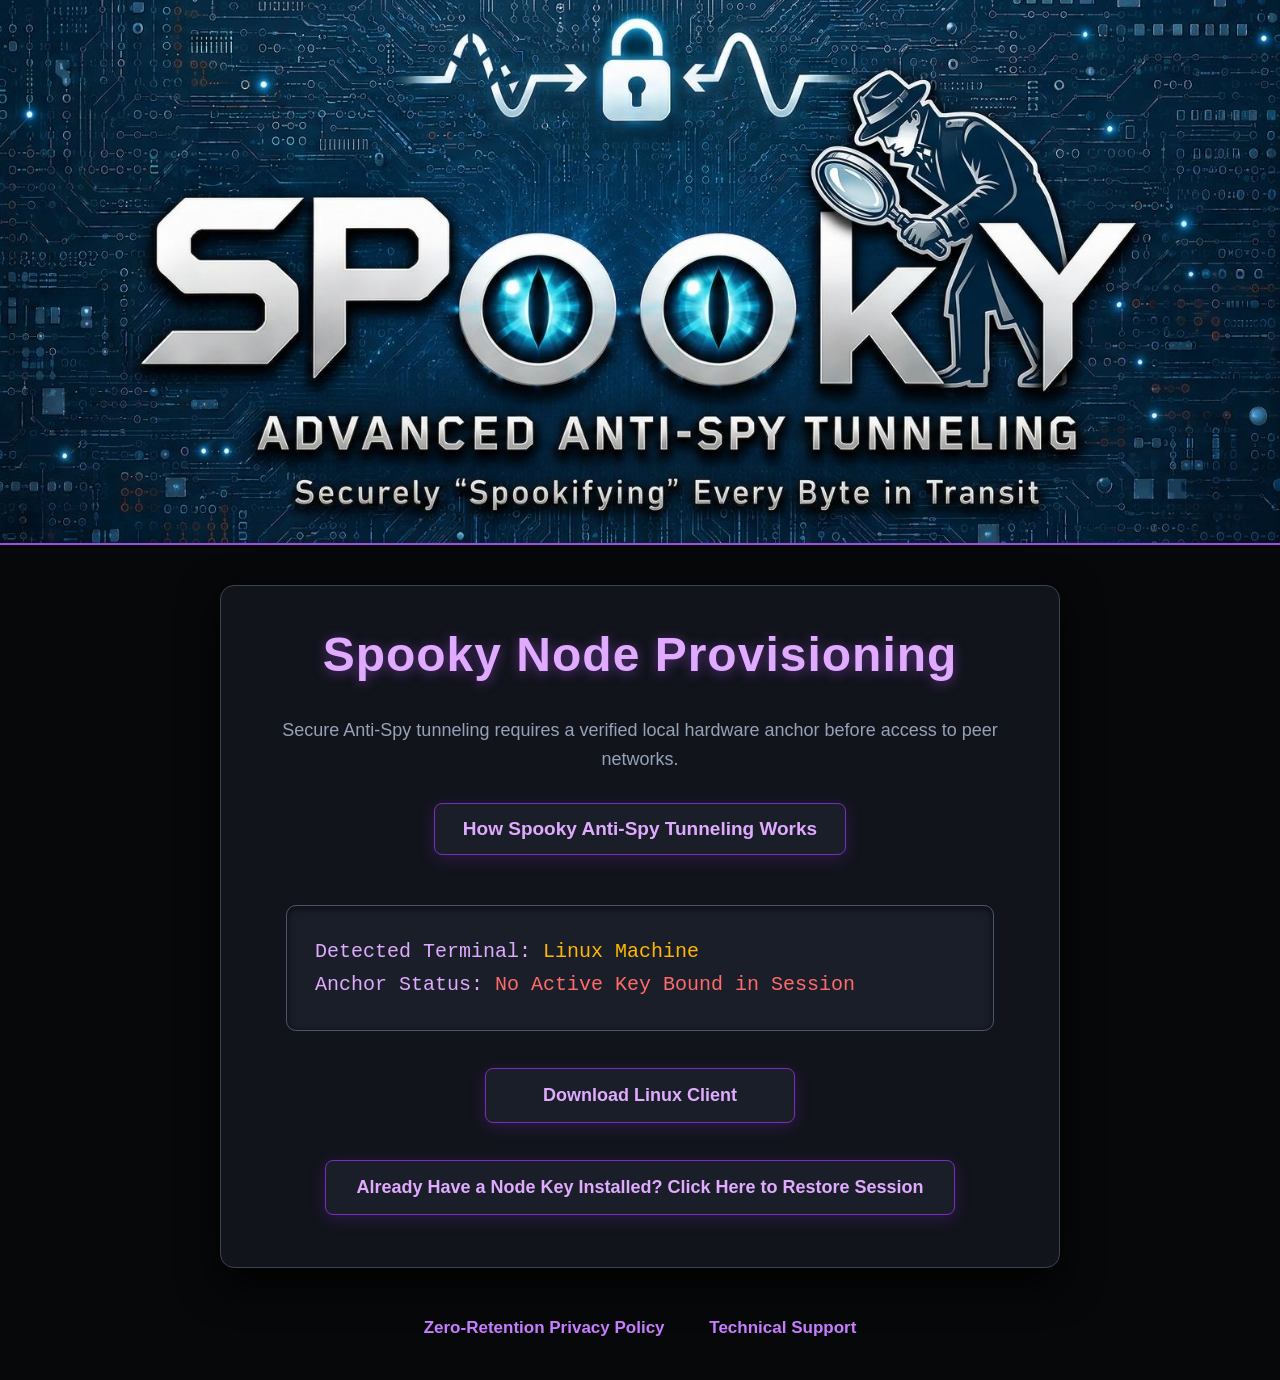
==== commit d075cfc9: "Add files via upload" ====
--- a/index.html
+++ b/index.html
@@ -3,775 +3,780 @@
 <head>
     <meta charset="UTF-8">
     <meta name="viewport" content="width=device-width, initial-scale=1.0">
-    <title>SimpleSourdough4U</title>
+    <title>Spookifyed.com | Secure Spooky Gateway</title>
     <style>
-        :root {
-            --primary: #4A5D23;      /* Olive Leaf for Nav & Accents */
-            --secondary: #4A5D23;    /* Olive Leaf for Nav & Accents */
-            --background: #F4F6F0;   /* Warm Farmhouse Cream/Linen */
-            --text: #2C352D;         /* Deep Muted Charcoal/Green-Grey */
-            --card-bg: #FFFFFF;
-            --accent: #E2E8DC;       /* Light Sage Tint */
-        }
         body {
-            font-family: -apple-system, BlinkMacSystemFont, "Segoe UI", Roboto, Helvetica, Arial, sans-serif;
-            background-color: var(--background);
-            color: var(--text);
+            font-family: 'Segoe UI', Tahoma, Geneva, Verdana, sans-serif;
+            background-color: #07080a;
+            color: #d1d5db;
             margin: 0;
             padding: 0;
+            text-align: center;
+            font-size: 18px;
+        }
+        .header-banner {
+            background-color: #121316;
+            padding: 0;
+            border-bottom: 2px solid #9d4edd;
+            width: 100%;
+            box-sizing: border-box;
+            overflow: hidden;
+        }
+        .header-banner img {
+            width: 100%;
+            height: auto;
+            display: block;
+            margin: 0;
+            object-fit: cover;
+        }
+        .module-banner {
+            background-color: #121316;
+            padding: 0;
+            border-bottom: 3px solid #9d4edd;
+            width: 100%;
+            box-sizing: border-box;
+            overflow: hidden;
+            box-shadow: 0 4px 25px rgba(157, 78, 221, 0.3);
+        }
+        .module-banner img {
+            width: 100%;
+            height: auto;
+            display: block;
+            margin: 0;
+            object-fit: cover;
+        }
+        .container {
+            max-width: 840px;
+            margin: 40px auto;
+            padding: 40px;
+            background: #12141c;
+            border-radius: 14px;
+            border: 1px solid #3b4252;
+            box-shadow: 0 15px 40px rgba(0,0,0,0.9);
+            box-sizing: border-box;
+            text-align: center;
+        }
+        /* Edge-to-edge scaled heading rule */
+        h1 {
+            color: #e0aaff;
+            font-size: clamp(32px, 4.5vw, 48px);
+            margin-top: 0;
+            letter-spacing: 1px;
+            text-shadow: 0 2px 12px rgba(157, 78, 221, 0.5);
+            width: 100%;
+            text-align: center;
+            line-height: 1.2;
+            box-sizing: border-box;
+            padding: 0 1rem;
+            word-break: keep-all;
+            white-space: nowrap;
+        }
+        h3 {
+            color: #e0aaff;
+            border-bottom: 1px solid #3b4252;
+            padding-bottom: 12px;
+            margin-top: 30px;
+            font-size: 24px;
+            width: 100%;
+            text-align: center;
+            letter-spacing: 0.5px;
+        }
+        p {
+            color: #94a3b8;
             line-height: 1.6;
-        }
-        header {
-            background-color: var(--primary);
-            color: white;
-            padding: 2rem 1rem;
-            border-bottom: 4px solid var(--secondary);
-        }
-        .header-content {
-            display: flex;
-            align-items: center;
-            justify-content: center;
-            gap: 2rem;
-            max-width: 1000px;
-            margin: 0 auto;
+            font-size: 18px;
+        }
+        /* Glowing Dark Button Styling */
+        .btn {
+            display: inline-block;
+            width: auto;
+            min-width: 310px;
+            max-width: 100%;
+            background: #1a1e29;
+            color: #e0aaff;
+            padding: 16px 30px;
+            margin: 12px auto;
+            text-decoration: none;
+            font-weight: 700;
+            border-radius: 8px;
+            text-align: center;
+            transition: all 0.25s ease;
+            cursor: pointer;
+            border: 1px solid #7b2cbf;
+            box-sizing: border-box;
+            font-size: 18px;
+            box-shadow: 0 4px 15px rgba(123, 44, 191, 0.25);
+        }
+        .btn:hover {
+            background: #252b3b;
+            color: #ffffff;
+            border-color: #9d4edd;
+            transform: translateY(-2px);
+            box-shadow: 0 0 25px rgba(157, 78, 221, 0.8), inset 0 0 10px rgba(157, 78, 221, 0.4);
+        }
+        .btn-secondary {
+            background: #1a1e29;
+            color: #c77dff;
+            border: 1px solid #7b2cbf;
+        }
+        .btn-secondary:hover {
+            background: #252b3b;
+            color: #ffffff;
+            box-shadow: 0 0 25px rgba(157, 78, 221, 0.8), inset 0 0 10px rgba(157, 78, 221, 0.4);
+        }
+        .btn-activate {
+            background: #1a1e29;
+            color: #4ea8de;
+            border: 1px solid #3a86ff;
+            box-shadow: 0 4px 15px rgba(58, 134, 255, 0.25);
+            font-size: 19px;
+        }
+        .btn-activate:hover {
+            background: #252b3b;
+            color: #ffffff;
+            border-color: #4ea8de;
+            box-shadow: 0 0 25px rgba(58, 134, 255, 0.8), inset 0 0 10px rgba(58, 134, 255, 0.4);
+        }
+        .btn-subscribe {
+            background: #ffb703;
+            color: #0b0c10;
+            font-size: 19px;
+            border: none;
+            font-weight: 800;
+            box-shadow: 0 4px 15px rgba(255, 183, 3, 0.3);
+        }
+        .btn-subscribe:hover {
+            background: #f0a500;
+            color: #0b0c10;
+            transform: translateY(-2px);
+            box-shadow: 0 0 25px rgba(255, 183, 3, 0.8);
+        }
+        .btn-small-link {
+            background: #1a1e29;
+            color: #e0aaff;
+            border: 1px solid #7b2cbf;
+            font-size: 19px;
+            padding: 14px 28px;
+            margin: 12px auto 25px auto;
+            min-width: auto;
+            box-shadow: 0 4px 15px rgba(123, 44, 191, 0.25);
+        }
+        .btn-small-link:hover {
+            background: #252b3b;
+            color: #ffffff;
+            border-color: #9d4edd;
+            box-shadow: 0 0 25px rgba(157, 78, 221, 0.8), inset 0 0 10px rgba(157, 78, 221, 0.4);
+        }
+        .intro-card {
+            background: #1a1e29;
+            border: 1px solid #3b4252;
+            padding: 30px;
+            border-radius: 10px;
+            margin-bottom: 30px;
+            line-height: 1.7;
             text-align: left;
         }
-        .logo-img {
-            max-height: 240px;
-            width: auto;
+        .intro-card h2 {
+            color: #e0aaff;
+            font-size: 26px;
+            margin-top: 0;
+            text-align: center;
+            border-bottom: 1px solid #3b4252;
+            padding-bottom: 12px;
+        }
+        .intro-card ol {
+            margin: 15px 0 0 25px;
+            padding: 0;
+        }
+        .intro-card li {
+            margin-bottom: 14px;
+            color: #e2e8f0;
+            font-size: 17px;
+        }
+        .intro-card strong {
+            color: #ffb703;
+        }
+        /* Boosted Telemetry Box Container */
+        .telemetry-box {
+            background: #1a1e29;
+            border: 1px solid #4a5568;
+            padding: 24px 28px;
+            border-radius: 10px;
+            margin: 25px auto;
+            font-family: monospace;
+            font-size: 20px;
+            color: #e0aaff;
+            text-align: left;
+            max-width: 650px;
+            box-shadow: inset 0 2px 8px rgba(0,0,0,0.6);
+        }
+        .telemetry-box div {
+            margin: 10px 0;
+        }
+        .portal-view {
+            display: none;
+        }
+        .operations-menu-container {
+            display: block;
+        }
+        .active-module {
+            display: none;
+            background: #1a1e29;
+            border: 1px solid #7b2cbf;
+            padding: 30px;
+            border-radius: 10px;
+            margin-top: 20px;
+            text-align: left;
+        }
+        input[type="email"], input[type="text"], input[type="file"] {
+            width: 100%;
+            padding: 15px;
+            margin: 12px 0 20px 0;
+            background: #07080a;
+            border: 1px solid #4a5568;
+            color: #fff;
             border-radius: 8px;
-        }
-        header h1 {
-            font-family: 'Brush Script MT', 'Lucida Handwriting', 'Comic Sans MS', cursive, sans-serif;
-            font-size: 5em;
-            margin: 0;
-            font-weight: normal;
-            letter-spacing: 1px;
-            text-shadow: 1px 2px 4px rgba(0,0,0,0.15);
-        }
-        header p {
-            font-size: 1.3rem;
-            margin-top: 0.75rem;
-            color: #FDFBF7;
-            font-weight: 300;
-            letter-spacing: 0.5px;
-        }
-        @media (max-width: 768px) {
-            .header-content {
-                flex-direction: column;
-                text-align: center;
-                padding: 0 0.5rem;
-            }
-            header {
-                padding: 1.5rem 0.5rem;
-            }
-            header h1 {
-                font-size: 2em;
-                white-space: nowrap;
-                letter-spacing: 0px;
-            }
-            .logo-img {
-                max-height: 160px; 
-            }
-            header p {
-                font-size: 1rem;
-            }
-        }
-        nav {
-            background-color: var(--secondary);
-            display: flex;
-            justify-content: center;
-            padding: 0.75rem;
-            position: sticky;
-            top: 0;
-            z-index: 100;
-            box-shadow: 0 2px 5px rgba(0,0,0,0.1);
-        }
-        nav a {
-            color: white;
+            box-sizing: border-box;
+            font-size: 17px;
+        }
+        input[type="email"]:focus, input[type="text"]:focus {
+            border-color: #9d4edd;
+            outline: none;
+            box-shadow: 0 0 10px rgba(157, 78, 221, 0.4);
+        }
+        .instruction-box {
+            background: #1a1e29;
+            border: 2px solid #ffb703;
+            padding: 25px;
+            border-radius: 10px;
+            margin: 30px auto;
+            font-size: 17px;
+            color: #e2e8f0;
+            line-height: 1.7;
+            display: none;
+            text-align: left;
+            max-width: 650px;
+        }
+        .instruction-box ol {
+            margin: 15px 0 0 25px;
+            padding: 0;
+        }
+        .instruction-box li {
+            margin-bottom: 12px;
+        }
+        .feedback-panel {
+            display: none;
+            margin-top: 20px;
+            padding: 18px;
+            border-radius: 8px;
+            font-size: 17px;
+            line-height: 1.6;
+            text-align: left;
+        }
+        .feedback-success {
+            background: rgba(123, 44, 191, 0.2);
+            border: 1px solid #9d4edd;
+            color: #e0aaff;
+        }
+        .feedback-warning {
+            background: rgba(255, 183, 3, 0.2);
+            border: 1px solid #ffb703;
+            color: #ffb703;
+        }
+        .vendor-list {
+            background: #1a1e29;
+            border: 1px solid #3b4252;
+            padding: 22px;
+            border-radius: 10px;
+            margin-top: 30px;
+            font-size: 17px;
+            color: #e0aaff;
+            text-align: left;
+        }
+        .vendor-list ul {
+            margin: 12px 0 0 25px;
+            padding: 0;
+            color: #94a3b8;
+        }
+        .vendor-list li {
+            margin-bottom: 10px;
+        }
+        .vendor-list a {
+            color: #c77dff;
+            text-decoration: underline;
+            font-weight: bold;
+        }
+        .vendor-list a:hover {
+            color: #ffffff;
+        }
+        .footer-links {
+            margin-top: 50px;
+            font-size: 17px;
+            text-align: center;
+            padding-bottom: 40px;
+        }
+        .footer-links a {
+            color: #c77dff;
+            margin: 0 20px;
             text-decoration: none;
-            margin: 0 1.5rem;
-            font-weight: bold;
-            font-size: 1.1rem;
-        }
-        nav a:hover {
-            text-decoration: underline;
-        }
-        .container {
-            max-width: 1200px;
-            margin: 2rem auto;
-            padding: 0 1rem;
-        }
-        .section-title {
-            text-align: center;
-            color: var(--secondary);
-            margin-bottom: 2rem;
-            font-size: 2.2rem;
-            border-bottom: 2px solid var(--primary);
-            padding-bottom: 0.5rem;
-        }
-        .menu-category {
-            margin-bottom: 3rem;
-        }
-        .menu-category h3 {
-            color: var(--secondary);
-            font-size: 1.8rem;
-            border-bottom: 2px solid var(--primary);
-            padding-bottom: 0.5rem;
-            margin-bottom: 1.5rem;
-        }
-        .product-grid {
-            display: grid;
-            grid-template-columns: repeat(3, 1fr);
-            gap: 2rem;
-        }
-        @media (max-width: 900px) {
-            .product-grid {
-                grid-template-columns: repeat(1, 1fr);
-            }
-        }
-        .product-card {
-            background: var(--card-bg);
-            border-radius: 10px;
-            overflow: hidden;
-            box-shadow: 0 4px 10px rgba(0,0,0,0.04);
-            display: flex;
-            flex-direction: column;
-            justify-content: space-between;
-            border: 1px solid #d8e0d5;
-        }
-        .item-photo {
-            width: 100%;
-            height: 280px;
-            object-fit: cover;
-        }
-        .item-content {
-            padding: 1.5rem;
-            display: flex;
-            flex-direction: column;
-            flex-grow: 1;
-            justify-content: space-between;
-        }
-        .item-details h4 {
-            margin: 0 0 0.5rem 0;
-            font-size: 1.25rem;
-            color: var(--text);
-        }
-        .item-details p {
-            margin: 0 0 1.5rem 0;
-            color: #556056;
-            font-size: 0.95rem;
-        }
-        .item-footer {
-            display: flex;
-            align-items: center;
-            justify-content: space-between;
-            border-top: 1px solid #edf2ec;
-            padding-top: 1rem;
-            margin-top: auto;
-        }
-        .price {
-            font-weight: bold;
-            color: var(--secondary);
-            font-size: 1.25rem;
-        }
-        button {
-            background-color: var(--primary);
-            color: white;
-            border: none;
-            padding: 0.55rem 1.1rem;
-            border-radius: 4px;
-            cursor: pointer;
-            font-weight: bold;
-            font-size: 0.95rem;
-            transition: background 0.2s;
-        }
-        button:hover {
-            background-color: var(--secondary);
-        }
-        .card-stepper {
-            display: flex;
-            align-items: center;
-            gap: 6px;
-            background-color: var(--accent);
-            padding: 3px 6px;
-            border-radius: 4px;
-        }
-        .card-stepper button {
-            background-color: var(--secondary);
-            padding: 0.3rem 0.6rem;
-            font-size: 0.85rem;
-        }
-        .card-stepper button:hover {
-            background-color: var(--primary);
-        }
-        .card-stepper span {
-            font-weight: bold;
-            color: var(--text);
-            font-size: 0.95rem;
-            min-width: 20px;
-            text-align: center;
-        }
-        .card-added-label {
-            font-size: 0.8rem;
-            font-weight: bold;
-            color: var(--secondary);
-            margin-right: 4px;
-        }
-        #cart-section {
-            background: #fff;
-            border: 2px solid var(--primary);
-            border-radius: 8px;
-            padding: 1.5rem;
-            margin-top: 3rem;
-            box-shadow: 0 4px 10px rgba(0,0,0,0.03);
-        }
-        .cart-header-row {
-            display: flex;
-            justify-content: space-between;
-            align-items: center;
-            margin-bottom: 1rem;
-        }
-        .empty-cart-btn {
-            background-color: #c0392b;
-            padding: 0.4rem 0.8rem;
-            font-size: 0.9rem;
-            border-radius: 4px;
-        }
-        .empty-cart-btn:hover {
-            background-color: #962d22;
-        }
-        #cart-items {
-            list-style: none;
-            padding: 0;
-            margin: 0 0 1rem 0;
-        }
-        #cart-items li {
-            display: flex;
-            justify-content: space-between;
-            align-items: center;
-            padding: 0.5rem 0;
-            border-bottom: 1px solid #edf2ec;
-        }
-        .cart-item-controls {
-            display: flex;
-            align-items: center;
-            gap: 8px;
-            white-space: nowrap;
-        }
-        .qty-btn {
-            background-color: var(--secondary);
-            color: white;
-            border: none;
-            padding: 0.1rem 0.5rem;
-            border-radius: 3px;
-            cursor: pointer;
-            font-size: 0.9rem;
-            font-weight: bold;
-        }
-        .qty-btn:hover {
-            background-color: var(--primary);
-        }
-        .remove-btn {
-            background: #c0392b;
-            padding: 0.2rem 0.5rem;
-            font-size: 0.8rem;
-            margin-left: 5px;
-        }
-        .cart-total {
-            font-size: 1.2rem;
-            font-weight: bold;
-            text-align: right;
-            margin-bottom: 1rem;
-            color: var(--secondary);
-        }
-        .checkout-container {
-            display: none;
-        }
-        .form-group {
-            margin-bottom: 1rem;
-        }
-        .form-group label {
-            display: block;
-            font-weight: bold;
-            margin-bottom: 0.3rem;
-            color: var(--secondary);
-        }
-        .form-group input, .form-group select {
-            width: 100%;
-            padding: 0.6rem;
-            border: 1px solid #ccc;
-            border-radius: 4px;
-            font-size: 1rem;
-            box-sizing: border-box;
-        }
-        .payment-info-box {
-            background-color: var(--accent);
-            padding: 1rem;
-            border-radius: 6px;
-            margin-bottom: 1rem;
-            font-size: 0.95rem;
-        }
-        .payment-info-box ul {
-            margin: 0.5rem 0 0 1.2rem;
-            padding: 0;
-        }
-        .checkout-btn {
-            display: block;
-            width: 100%;
-            background-color: #7BA05B;
-            color: white;
-            text-align: center;
-            padding: 0.85rem;
-            font-size: 1.2rem;
-            border-radius: 4px;
-            font-weight: bold;
-            border: none;
-            cursor: pointer;
-        }
-        .checkout-btn:hover {
-            background-color: var(--primary);
-        }
-        footer {
-            text-align: center;
-            padding: 2rem;
-            background-color: var(--secondary);
-            color: white;
-            margin-top: 4rem;
-        }
-        footer a {
-            color: var(--accent);
-            text-decoration: none;
+            font-weight: 600;
+            transition: color 0.2s;
+        }
+        .footer-links a:hover {
+            color: #e0aaff;
+            text-shadow: 0 0 8px rgba(157, 78, 221, 0.5);
         }
     </style>
 </head>
 <body>
-
-    <header>
-        <div class="header-content">
-            <img src="Jamies_Logo.png" alt="Simple Sourdough Logo" class="logo-img">
-            <div style="text-align: center;">
-                <h1>SimpleSourdough4U</h1>
-                <p>Artisan Breads, Treats & Goodness Made from Simple Ingredients</p>
-                <p>Micro Bakery - Items Must Be Picked Up In Goodyear, Az.</p>
-                <p>Follow Me On Instagram @simplesourdough4u</p>
-            </div>
+    <!-- Dynamic Landing Header -->
+    <div id="landing-header" class="header-banner">
+        <img id="landing-logo-img" src="SPOOKY_Logo_new_user.png" alt="Spooky Service Logo">
+    </div>
+
+    <!-- Interior Module Banner -->
+    <div id="module-banner" class="module-banner" style="display:none;">
+        <img id="module-banner-img" src="spooky_banner.png" alt="Spooky Operations Banner">
+    </div>
+
+    <div class="container">
+        <!-- VIEW 1: ONE-BUTTON STEP-BY-STEP DYNAMIC ONBOARDING -->
+        <div id="view-onboarding" class="portal-view">
+            <h1>Spooky Node Provisioning</h1>
+            <p style="text-align: center;">Secure Anti-Spy tunneling requires a verified local hardware anchor before access to peer networks.</p>
+            
+            <div>
+                <button onclick="switchModule('how-it-works')" class="btn btn-small-link">How Spooky Anti-Spy Tunneling Works</button>
+            </div>
+            
+            <div class="telemetry-box">
+                <div>Detected Terminal: <span id="os-name-display" style="color: #ffb703;">Detecting...</span></div>
+                <div>Anchor Status: <span id="anchor-status-display" style="color: #ff6b6b;">No Active Key Bound in Session</span></div>
+            </div>
+
+            <div id="single-action-container">
+                <button id="primary-action-btn" class="btn" onclick="handleClientDownload();">Download Windows Client</button>
+            </div>
+
+            <div id="desktop-instructions" class="instruction-box">
+                <strong style="color: #ffb703; font-size: 19px; display: block; margin-bottom: 10px;">IMPORTANT SETUP & SECURITY NOTICE:</strong>
+                <ol id="instruction-steps"></ol>
+                <a id="continue-download-btn" href="#" class="btn" download="SpookyInitializer.exe" onclick="handleContinueDownload();" style="margin-top: 18px; background: #1a1e29; color: #4ea8de; border: 1px solid #3a86ff;">Continue to Download</a>
+                <button onclick="resetDownloadFlow();" class="btn btn-secondary" style="margin-top: 12px;">Return to Main Gateway</button>
+            </div>
+
+            <div id="activation-btn-container" style="display:none; margin-top: 25px;">
+                <button onclick="verifyLocalNode()" class="btn btn-activate">Activate Node & Enter Spooky Gateway</button>
+            </div>
+
+            <div id="restore-session-container">
+                <button onclick="verifyLocalNode()" class="btn" style="margin-top: 25px;">Already Have a Node Key Installed? Click Here to Restore Session</button>
+            </div>
+            
+            <div id="onboarding-feedback" class="feedback-panel"></div>
         </div>
-    </header>
-
-    <nav>
-        <a href="#menu">Menu</a>
-        <a href="#cart">Cart</a>
-        <a href="#contact">Contact</a>
-    </nav>
-
-    <div class="container">
-        <h2 class="section-title" id="menu">Our Fresh Menu</h2>
-
-        <!-- Loaves & Mix -->
-        <div class="menu-category">
-            <h3>Sourdough Artisanal Breads & Mixes</h3>
-            <div class="product-grid">
-                <div class="product-card">
-                    <img src="Bread_Sourdough_1A.jpg" alt="Original Sourdough Loaf" class="item-photo">
-                    <div class="item-content">
-                        <div class="item-details">
-                            <h4>Original Sourdough Loaf</h4>
-                            <p>Classic crispy crust with a soft, tangy open crumb.</p>
-                        </div>
-                        <div class="item-footer">
-                            <span class="price">$10.00</span>
-                            <div id="btn-container-Original Sourdough Loaf">
-                                <button onclick="addToCart('Original Sourdough Loaf', 10.00)">Add to Cart</button>
-                            </div>
-                        </div>
+
+        <!-- VIEW 2: OPERATIONS MENU -->
+        <div id="view-menu" class="portal-view">
+            <div id="operations-menu-wrapper" class="operations-menu-container">
+                <h1 style="font-size: 38px; letter-spacing: 2px; width: 100%;">Spooky Operations Menu</h1>
+                <p style="text-align: center;">Hardware Anchor Authenticated. Spooky Gateway Active.</p>
+                
+                <div>
+                    <button onclick="switchModule('how-it-works')" class="btn btn-small-link">How Spooky Anti-Spy Tunneling Works</button>
+                </div>
+                
+                <div class="telemetry-box">
+                    <div>Terminal Architecture: <span id="os-active-display" style="color: #e0aaff;">Active Node</span></div>
+                    <div>Spooky Key Anchor: <span id="active-key-display" style="color: #ffb703;">Loading...</span></div>
+                </div>
+
+                <div style="margin-top: 30px; display: flex; flex-direction: column; align-items: center; gap: 6px;">
+                    <button onclick="switchModule('file-transfer')" class="btn">Spooky Secure Peer-to-Peer File Transfer</button>
+                    <button onclick="switchModule('video-1on1')" class="btn">Spooky One-on-One Peer Video Conference</button>
+                    <button onclick="switchModule('video-group')" class="btn">Spooky Multiparty Group Video Conference</button>
+                </div>
+
+                <div style="background: #07080a; border: 1px solid #ffb703; padding: 25px; border-radius: 10px; margin-top: 35px; text-align: left;">
+                    <h3 style="color: #ffb703; margin-top: 0; border-bottom: 1px solid #ffb703; text-align: center; font-size: 26px; letter-spacing: 0.8px; padding-bottom: 15px;">
+                        Spooky Access Tiers & Subscriptions
+                    </h3>
+                    <p style="font-size: 16px; color: #94a3b8; text-align: center;">Choose your billing schedule to maintain continuous unthrottled node transmission priority.</p>
+                    <div style="display: flex; gap: 12px; margin-top: 18px; flex-wrap: wrap;">
+                        <a href="https://buy.stripe.com/your_monthly_link_placeholder" target="_blank" class="btn btn-subscribe" style="flex: 1; min-width: 220px; margin:0; text-align:center;">Monthly Plan ($19/mo)</a>
+                        <a href="https://buy.stripe.com/your_annual_link_placeholder" target="_blank" class="btn btn-subscribe" style="flex: 1; min-width: 220px; margin:0; text-align:center;">Annual Plan ($190/yr - Save 16%)</a>
                     </div>
                 </div>
-                <div class="product-card">
-                    <img src="Jalapeño_Cheddar_Sourdough_Loaf.jpg" alt="Jalapeño Cheddar Sourdough Loaf" class="item-photo">
-                    <div class="item-content">
-                        <div class="item-details">
-                            <h4>Jalapeño Cheddar Sourdough Loaf</h4>
-                            <p>Packed with real cheddar cheese and fresh jalapeños.</p>
-                        </div>
-                        <div class="item-footer">
-                            <span class="price">$15.00</span>
-                            <div id="btn-container-Jalapeño Cheddar Sourdough Loaf">
-                                <button onclick="addToCart('Jalapeño Cheddar Sourdough Loaf', 15.00)">Add to Cart</button>
-                            </div>
-                        </div>
-                    </div>
+
+                <div class="vendor-list">
+                    <strong>Authorized Subscribing Storefront:</strong>
+                    <ul>
+                        <li><a href="https://bounceairbags.com/tester.html" target="_blank">Bounce Safety Systems LLC</a> (Hardware Safety & Smart Media Testing Portal)</li>
+                    </ul>
                 </div>
-                <div class="product-card">
-                    <img src="Pumpkin_Loaf_Display.jpg" alt="Holiday Pumpkin Loaf Display" class="item-photo">
-                    <div class="item-content">
-                        <div class="item-details">
-                            <h4>Holiday Pumpkin Loaf</h4>
-                            <p>Pumpkin Shape Holiday Sourdough Loaf</p>
-                        </div>
-                        <div class="item-footer">
-                            <span class="price">$10.00</span>
-                            <div id="btn-container-Holiday Pumpkin Loaf">
-                                <button onclick="addToCart('Holiday Pumpkin Loaf', 10.00)">Add to Cart</button>
-                            </div>
-                        </div>
-                    </div>
-                </div>
-                <div class="product-card">
-                    <img src="Pancake_Mix.jpg" alt="Sourdough Pancake Mix" class="item-photo">
-                    <div class="item-content">
-                        <div class="item-details">
-                            <h4>Sourdough Pancake Mix</h4>
-                            <p>Makes about 9 fluffy, delicious pancakes.</p>
-                        </div>
-                        <div class="item-footer">
-                            <span class="price">$6.00</span>
-                            <div id="btn-container-Sourdough Pancake Mix">
-                                <button onclick="addToCart('Sourdough Pancake Mix', 6.00)">Add to Cart</button>
-                            </div>
-                        </div>
-                    </div>
-                </div>
             </div>
         </div>
 
-        <!-- Muffins & Cinnamon Rolls -->
-        <div class="menu-category">
-            <h3>Sourdough Muffins & Cinnamon Rolls</h3>
-            <div class="product-grid">                
-                <div class="product-card">
-                    <img src="Coffee_Cake_Muffins.jpg" alt="Sourdough Coffee Cake Muffins" class="item-photo">
-                    <div class="item-content">
-                        <div class="item-details">
-                            <h4>Sourdough Coffee Cake Muffins (6-pack)</h4>
-                            <p>Sweet cinnamon crumb topping.</p>
-                        </div>
-                        <div class="item-footer">
-                            <span class="price">$10.00</span>
-                            <div id="btn-container-Coffee Cake Muffins (6-pack)">
-                                <button onclick="addToCart('Coffee Cake Muffins (6-pack)', 10.00)">Add to Cart</button>
-                            </div>
-                        </div>
-                    </div>
-                </div>
-                <div class="product-card">
-                    <img src="Cinnamon_Rolls_2.jpg" alt="Sourdough Cinnamon Rolls" class="item-photo">
-                    <div class="item-content">
-                        <div class="item-details">
-                            <h4>Sourdough Cinnamon Rolls (6-pack)</h4>
-                            <p>Giant, gooey, and completely tasty.</p>
-                        </div>
-                        <div class="item-footer">
-                            <span class="price">$20.00</span>
-                            <div id="btn-container-Sourdough Cinnamon Rolls (6-pack)">
-                                <button onclick="addToCart('Sourdough Cinnamon Rolls (6-pack)', 20.00)">Add to Cart</button>
-                            </div>
-                        </div>
-                    </div>
-                </div>
-                <div class="product-card">
-                    <img src="Pumpkin_Rolls.jpg" alt="Sourdough Pumpkin Rolls" class="item-photo">
-                    <div class="item-content">
-                        <div class="item-details">
-                            <h4>Sourdough Pumpkin Rolls (6-pack)</h4>
-                            <p>Seasonal spiced pumpkin flavor goodness.</p>
-                        </div>
-                        <div class="item-footer">
-                            <span class="price">$20.00</span>
-                            <div id="btn-container-Pumpkin Cinnamon Rolls (6-pack)">
-                                <button onclick="addToCart('Pumpkin Cinnamon Rolls (6-pack)', 20.00)">Add to Cart</button>
-                            </div>
-                        </div>
-                    </div>
-                </div>
+        <!-- MODULE 1: FILE TRANSFER -->
+        <div id="mod-file-transfer" class="active-module">
+            <h1 style="font-size: 32px; letter-spacing: 1px; width: 100%; text-align: center; line-height: 1.3;">
+                Spooky Secure Peer-to-Peer<br>File Transfer Portal
+            </h1>
+            <p style="text-align:center;">Enter the recipient's email address. Spooky interrogates their node status instantly.</p>
+            <label>Recipient Email Address:</label>
+            <input type="email" id="transferEmail" placeholder="recipient@domain.com">
+            <label>Select File to Transfer:</label>
+            <input type="file" id="transferFile">
+            <div style="text-align: center;">
+                <button onclick="executeFileTransfer()" class="btn" style="margin-top:18px;">Interrogate Recipient & Send File</button>
+            </div>
+            <div id="transfer-feedback" class="feedback-panel"></div>
+            <div style="text-align: center; margin-top: 18px;">
+                <button onclick="closeModules()" class="btn btn-secondary">Back to Spooky Operations Menu</button>
             </div>
         </div>
 
-        <!-- Cookies & Treats -->
-        <div class="menu-category">
-            <h3>Sourdough Cookies & Treats</h3>
-            <div class="product-grid">
-                <div class="product-card">
-                    <img src="Oreos2.jpg" alt="Sourdough Oreo Cookies" class="item-photo">
-                    <div class="item-content">
-                        <div class="item-details">
-                            <h4>Sourdough Oreo Cookies (6-pack)</h4>
-                            <p>Like the original-but BIGGER & BETTER</p>
-                        </div>
-                        <div class="item-footer">
-                            <span class="price">$15.00</span>
-                            <div id="btn-container-Sourdough Oreo Cookies (6-pack)">
-                                <button onclick="addToCart('Sourdough Oreo Cookies (6-pack)', 15.00)">Add to Cart</button>
-                            </div>
-                        </div>
-                    </div>
-                </div>
-                <div class="product-card">
-                    <img src="Peanut_Butter_Oreos.jpg" alt="Sourdough Peanut Butter Oreo Cookies" class="item-photo">
-                    <div class="item-content">
-                        <div class="item-details">
-                            <h4>Sourdough Peanut Butter Oreo Cookies (6-pack)</h4>
-                            <p>Like the original-but PEANUT BUTTER & BIGGER & BETTER</p>
-                        </div>
-                        <div class="item-footer">
-                            <span class="price">$15.00</span>
-                            <div id="btn-container-Sourdough Peanut Butter Oreo Cookies (6-pack)">
-                                <button onclick="addToCart('Sourdough Peanut Butter Oreo Cookies (6-pack)', 15.00)">Add to Cart</button>
-                            </div>
-                        </div>
-                    </div>
-                </div>
-                <div class="product-card">
-                    <img src="Chocolate_Chip_Cookies.jpg" alt="Sourdough Chocolate Chip Cookies" class="item-photo">
-                    <div class="item-content">
-                        <div class="item-details">
-                            <h4>Sourdough Chocolate Chip Cookies (12-pack)</h4>
-                            <p>Rich, chewy chocolate chip perfection.</p>
-                        </div>
-                        <div class="item-footer">
-                            <span class="price">$15.00</span>
-                            <div id="btn-container-Sourdough Chocolate Chip Cookies (12-pack)">
-                                <button onclick="addToCart('Sourdough Chocolate Chip Cookies (12-pack)', 15.00)">Add to Cart</button>
-                            </div>
-                        </div>
-                    </div>
-                </div>                
-                <div class="product-card">
-                    <img src="Sourdough_Reese's_Pieces_Cookies.jpg" alt="Sourdough Reese's Pieces Cookies" class="item-photo">
-                    <div class="item-content">
-                        <div class="item-details">
-                            <h4>Sourdough Reese's Pieces Cookies (12-pack)</h4>
-                            <p>BIGGER & BETTER Sourdough Reese's Pieces Cookies</p>
-                        </div>
-                        <div class="item-footer">
-                            <span class="price">$15.00</span>
-                            <div id="btn-container-Sourdough Reese's Pieces Cookies (12-pack)">
-                                <button onclick="addToCart('Sourdough Reese\'s Pieces Cookies (12-pack)', 15.00)">Add to Cart</button>
-                            </div>
-                        </div>
-                    </div>
-                </div>
-                <div class="product-card">
-                    <img src="Sourdough_Starter.jpg" alt="Sourdough Starter" class="item-photo">
-                    <div class="item-content">
-                        <div class="item-details">
-                            <h4>Sourdough Starter</h4>
-                            <p>Sourdough Starter - Make Your Own Sourdough Bread</p>
-                        </div>
-                        <div class="item-footer">
-                            <span class="price">$5.00</span>
-                            <div id="btn-container-Sourdough Starter">
-                                <button onclick="addToCart('Sourdough Starter', 5.00)">Add to Cart</button>
-                            </div>
-                        </div>
-                    </div>                
-                </div>
+        <!-- MODULE 2: ONE-ON-ONE VIDEO -->
+        <div id="mod-video-1on1" class="active-module">
+            <h1 style="font-size: 32px; letter-spacing: 1px; width: 100%; text-align: center; line-height: 1.3;">
+                Spooky One-on-One<br>Peer Video Conference
+            </h1>
+            <p style="text-align:center;">Enter your colleague's email address to establish a zero-retention encrypted video link.</p>
+            <label>Recipient Email Address:</label>
+            <input type="email" id="callEmail1on1" placeholder="recipient@domain.com">
+            <div style="text-align: center;">
+                <button onclick="executeCall1on1()" class="btn" style="margin-top:18px;">Interrogate Recipient & Start Video Stream</button>
+            </div>
+            <div id="call1on1-feedback" class="feedback-panel"></div>
+            <div style="text-align: center; margin-top: 18px;">
+                <button onclick="closeModules()" class="btn btn-secondary">Back to Spooky Operations Menu</button>
             </div>
         </div>
 
-        <!-- Cart Section with Formspree Web Form -->
-        <div id="cart-section">
-            <div class="cart-header-row">
-                <h3 style="margin:0; color:var(--secondary);" id="cart">Your Order Cart (<span id="cart-count">0</span> items)</h3>
-                <button class="empty-cart-btn" onclick="emptyCart()">Empty Cart</button>
-            </div>
-            <ul id="cart-items">
-                <li>Your cart is currently empty.</li>
-            </ul>
-            <div class="cart-total" id="cart-total">Total: $0.00</div>
-            
-            <!-- Formspree Checkout Form (Integrated with xgavakdr) -->
-            <div id="checkout-container" class="checkout-container">
-                <form action="https://formspree.io/f/xgavakdr" method="POST">
-                    
-                    <!-- Hidden fields that pass the full structured cart details -->
-                    <input type="hidden" name="order_details" id="form-order-details">
-                    <input type="hidden" name="order_total" id="form-order-total">
-
-                    <div class="payment-info-box">
-                        <strong>Accepted Payment Methods (Prepay Required):</strong>
-                        <ul>
-                            <li><strong>Zelle:</strong> 623-455-1135 (Jamie Blades)</li>
-                            <li><strong>Cash App:</strong> $JamieBlades</li>
-                            <li><strong>Venmo:</strong> @Jamie-Blades-1</li>
-                            <li><strong>PayPal:</strong> 623-455-1135 (Jamie Blades)</li>
-                            <li><strong>Apple Cash:</strong> 623-455-1135</li>
-                        </ul>
-                    </div>
-
-                    <div class="form-group">
-                        <label for="customer-name">Your Full Name:</label>
-                        <input type="text" id="customer-name" name="name" required placeholder="Enter your name">
-                    </div>
-
-                    <div class="form-group">
-                        <label for="customer-phone">Your Phone Number:</label>
-                        <input type="tel" id="customer-phone" name="phone" required placeholder="Enter your phone number">
-                    </div>
-
-                    <div class="form-group">
-                        <label for="payment-method">I Paid Via:</label>
-                        <select id="payment-method" name="payment_method" required>
-                            <option value="">-- Select Payment Method --</option>
-                            <option value="Cash App">Cash App</option>
-                            <option value="Venmo">Venmo</option>
-                            <option value="Zelle">Zelle</option>
-                            <option value="PayPal">PayPal</option>
-                            <option value="Apple Cash">Apple Cash</option>
-                        </select>
-                    </div>
-
-                    <div class="form-group">
-                        <label for="payment-reference">Payment Handle & Confirmation / Receipt #:</label>
-                        <input type="text" id="payment-reference" name="payment_reference" required placeholder="e.g., $YourHandle / Confirmation #12345">
-                    </div>
-
-                    <button type="submit" class="checkout-btn">Submit Order to Jamie</button>
-                </form>
+        <!-- MODULE 3: GROUP VIDEO -->
+        <div id="mod-video-group" class="active-module">
+            <h1 style="font-size: 32px; letter-spacing: 1px; width: 100%; text-align: center; line-height: 1.3;">
+                Spooky Multiparty<br>Group Video Conference
+            </h1>
+            <p style="text-align:center;">Host a multi-node secure conference room. Provide a room tag and invite participant emails below.</p>
+            <label>Conference Room Tag / Name:</label>
+            <input type="text" id="groupRoomName" value="Spooky-Conference-Room">
+            <label>Participant Email Addresses (comma separated):</label>
+            <input type="text" id="groupEmails" placeholder="colleague1@domain.com, colleague2@domain.com">
+            <div style="text-align: center;">
+                <button onclick="executeGroupCall()" class="btn" style="margin-top:18px;">Open Group Video Stream & Generate Invite Link</button>
+            </div>
+            <div id="group-feedback" class="feedback-panel"></div>
+            <div style="text-align: center; margin-top: 18px;">
+                <button onclick="closeModules()" class="btn btn-secondary">Back to Spooky Operations Menu</button>
+            </div>
+        </div>
+
+        <!-- MODULE 4: HOW SPOOKY WORKS -->
+        <div id="mod-how-it-works" class="active-module">
+            <div class="intro-card" style="display: block; border: none; padding: 0; background: transparent;">
+                <h1 style="font-size: 32px; letter-spacing: 1px; width: 100%; text-align: center; line-height: 1.3;">
+                    How Spooky Anti-Spy<br>Tunneling Works
+                </h1>
+                <p style="font-size: 17px; color: #94a3b8; margin-bottom: 15px;">
+                    <strong>Ecosystem Overview:</strong> The Spooky Sovereign ecosystem provides decentralized commercial infrastructure, secure hardware-bound token validation, and direct AWS SES transmission routing without intermediate cloud bloat.
+                </p>
+                <p style="font-size: 17px; color: #94a3b8; margin-bottom: 15px;">
+                    Traditional internet security relies on passwords and digital certificates that can be stolen, intercepted, or decrypted in transit. Project Spooky changes the rules at the physics and data layer. We chose the name <strong>"Spooky"</strong> because Albert Einstein described quantum entanglement as <em>"spooky action at a distance."</em> The Spooky process is the most secure method for file transfer or live streaming audio and video ever engineered.
+                </p>
+                <p style="font-size: 17px; color: #94a3b8; margin-bottom: 15px;">
+                    <strong>Security Architecture:</strong> All nodes operate under strict zero-retention guidelines. Cryptographic handshakes are handled directly at the protocol level, ensuring complete operational privacy across distributed networks.
+                </p>
+                <ol style="text-align: left; margin: 18px 0 18px 25px;">
+                    <li style="margin-bottom: 12px; color: #e2e8f0;"><strong>Hardware-Rooted Handshake:</strong> When you initialize your node, our client analyzes your device's unique physical properties to generate a 100% unique cryptographic anchor. This identity stays locked on your device and is never stored on our servers—leveraging a stateless, zero-knowledge architecture.</li>
+                    <li style="margin-bottom: 12px; color: #e2e8f0;"><strong>Carrier Deconstruction in Transit:</strong> Files and media sent through our network are mathematically fragmented across a high-frequency stream. If intercepted in mid-transfer, the payload is completely dead, unreadable, and missing the structural data required to assemble it.</li>
+                    <li style="margin-bottom: 12px; color: #e2e8f0;"><strong>Seamless Zero-Footprint Restructuring:</strong> When a secure <strong>.spooky</strong> container reaches the target terminal, your local hardware anchor seamlessly reassembles and reconstructs the data in real time. Simply double-click any incoming <code>filename.spooky</code> file, and your system automatically executes zero-footprint decryption using your bound hardware key.</li>
+                </ol>
+                <p style="font-size: 16px; color: #e0aaff; text-align: center; margin-top: 25px; font-weight: bold; letter-spacing: 0.5px;">
+                    No centralized user accounts &bull; No server-side logs &bull; Zero interception risk
+                </p>
+            </div>
+            <div style="text-align: center;">
+                <button onclick="closeModules()" class="btn btn-secondary" style="margin-top:25px;">Back to Spooky Menu/Gateway</button>
             </div>
         </div>
     </div>
 
-    <footer id="contact">
-        <p><strong>SimpleSourdough4U</strong></p>
-        <p>Questions or custom orders? Email us at: <a href="mailto:simplesourdough4u@yahoo.com">simplesourdough4u@yahoo.com</a></p>
-    </footer>
+    <div class="footer-links">
+        <a href="privacy.html">Zero-Retention Privacy Policy</a>
+        <a href="support.html">Technical Support</a>
+    </div>
 
     <script>
-        let cart = [];
-
-        const products = [
-            { name: 'Original Sourdough Loaf', price: 10.00 },
-            { name: 'Jalapeño Cheddar Sourdough Loaf', price: 15.00 },
-            { name: 'Sourdough Pancake Mix', price: 6.00 },
-            { name: 'Holiday Pumpkin Loaf', price: 10.00 },
-            { name: 'Coffee Cake Muffins (6-pack)', price: 10.00 },
-            { name: 'Sourdough Cinnamon Rolls (6-pack)', price: 20.00 },
-            { name: 'Pumpkin Cinnamon Rolls (6-pack)', price: 20.00 }, 
-            { name: 'Sourdough Oreo Cookies (6-pack)', price: 15.00 },
-            { name: 'Sourdough Peanut Butter Oreo Cookies (6-pack)', price: 15.00 },  
-            { name: 'Sourdough Chocolate Chip Cookies (12-pack)', price: 15.00 },
-            { name: 'Sourdough Starter', price: 5.00 },
-            { name: "Sourdough Reese's Pieces Cookies (12-pack)", price: 15.00 }
-        ];
-
-        function addToCart(name, price) {
-            const existingItem = cart.find(item => item.name === name);
-            if (existingItem) {
-                existingItem.quantity += 1;
+        const userAgent = navigator.userAgent || navigator.vendor || window.opera;
+        let detectedOS = "windows";
+        let osDisplayName = "Windows Terminal";
+        if (/android/i.test(userAgent)) {
+            detectedOS = "android";
+            osDisplayName = "Android Mobile Device";
+        } else if (/iPad|iPhone|iPod/.test(userAgent) && !window.MSStream) {
+            detectedOS = "ios";
+            osDisplayName = "iOS Mobile Device";
+        } else if (/mac/i.test(userAgent)) {
+            detectedOS = "mac";
+            osDisplayName = "macOS Workstation";
+        } else if (/linux/i.test(userAgent)) {
+            detectedOS = "linux";
+            osDisplayName = "Linux Machine";
+        }
+        
+        document.getElementById('os-name-display').innerText = osDisplayName;
+        document.getElementById('os-active-display').innerText = osDisplayName;
+        
+        const actionBtn = document.getElementById('primary-action-btn');
+        const instructionsBox = document.getElementById('desktop-instructions');
+        const instructionSteps = document.getElementById('instruction-steps');
+        const continueDownloadBtn = document.getElementById('continue-download-btn');
+        const restoreSessionContainer = document.getElementById('restore-session-container');
+        const activationBtnContainer = document.getElementById('activation-btn-container');
+        
+        if (detectedOS === 'windows') {
+            actionBtn.innerText = "Download Windows Client";
+            continueDownloadBtn.setAttribute("href", "SpookyInitializer.exe");
+            continueDownloadBtn.setAttribute("download", "SpookyInitializer.exe");
+            instructionSteps.innerHTML = `
+                <li><strong>Browser Warning:</strong> If your browser warns the file is dangerous or suspicious, click the menu/arrow next to the download and select <strong>"Download suspicious file"</strong> or <strong>"Keep anyway"</strong>. (Sovereign skunkworks software does not use commercial publisher tags).</li>
+                <li><strong>Windows SmartScreen:</strong> When you run the file, Windows will display a blue shield. Click <strong>"More info"</strong>, then click <strong>"Run anyway"</strong>.</li>
+                <li><strong>Node Execution:</strong> The DOS console will extract your hardware components, bind your cryptographic seed to local system cache, and ask you to press Enter for final cleanup.</li>
+                <li><strong>Gateway Activation:</strong> Return here and click the green <strong>"Activate Node & Enter Spooky Gateway"</strong> button.</li>
+            `;
+        } else if (detectedOS === 'mac') {
+            actionBtn.innerText = "Download macOS Client";
+            continueDownloadBtn.setAttribute("href", "SpookyInitializer.command");
+            continueDownloadBtn.setAttribute("download", "SpookyInitializer.command");
+            instructionSteps.innerHTML = `
+                <li>Open Terminal and run: <code>chmod +x SpookyInitializer.command</code></li>
+                <li>Right-click the file in Finder and select <strong>Open</strong> to bypass Gatekeeper.</li>
+                <li>Press Enter in terminal, return here, and click <strong>"Activate Node & Enter Spooky Gateway"</strong>.</li>
+            `;
+        } else if (detectedOS === 'linux') {
+            actionBtn.innerText = "Download Linux Client";
+            continueDownloadBtn.setAttribute("href", "SpookyInitializer.sh");
+            continueDownloadBtn.setAttribute("download", "SpookyInitializer.sh");
+            instructionSteps.innerHTML = `
+                <li>Open your terminal and run: <code>sudo bash SpookyInitializer.sh</code></li>
+                <li>Return here and click <strong>"Activate Node & Enter Spooky Gateway"</strong>.</li>
+            `;
+        } else if (detectedOS === 'ios' || detectedOS === 'android') {
+            actionBtn.innerText = "Initialize " + (detectedOS === 'ios' ? 'iOS' : 'Android') + " Secure Anchor";
+            continueDownloadBtn.style.display = 'none';
+            continueDownloadBtn.onclick = function(e) { e.preventDefault(); provisionMobileDirect(); };
+        }
+
+        function handleClientDownload() {
+            if (detectedOS !== 'ios' && detectedOS !== 'android') {
+                instructionsBox.style.display = 'block';
+                actionBtn.style.display = 'none';
+                restoreSessionContainer.style.display = 'none';
+            }
+        }
+
+        function resetDownloadFlow() {
+            instructionsBox.style.display = 'none';
+            actionBtn.style.display = 'block';
+            restoreSessionContainer.style.display = 'block';
+            activationBtnContainer.style.display = 'none';
+        }
+
+        function handleContinueDownload() {
+            sessionStorage.setItem('client_downloaded', 'true');
+            activationBtnContainer.style.display = 'block';
+        }
+
+        if (sessionStorage.getItem('client_downloaded') === 'true') {
+            instructionsBox.style.display = 'block';
+            actionBtn.style.display = 'none';
+            restoreSessionContainer.style.display = 'none';
+            activationBtnContainer.style.display = 'block';
+        }
+
+        async function provisionMobileDirect() {
+            const fb = document.getElementById('onboarding-feedback');
+            fb.style.display = 'block';
+            fb.className = 'feedback-panel feedback-success';
+            fb.innerHTML = "Querying device hardware telemetry & generating 256-bit Spooky key...";
+            
+            const entropy = navigator.userAgent + screen.width + "x" + screen.height + (navigator.hardwareConcurrency || 4) + (new Date().getTimezoneOffset());
+            const encoder = new TextEncoder();
+            const data = encoder.encode(entropy + "MOBILE_SPOOKY_SALT_2026");
+            const hashBuffer = await crypto.subtle.digest('SHA-256', data);
+            const hashArray = Array.from(new Uint8Array(hashBuffer));
+            const hexKey = "KEY-MOB-" + hashArray.map(b => b.toString(16).padStart(2, '0')).join('').substring(0, 16).toUpperCase();
+            
+            localStorage.setItem('spooky_node_installed', 'true');
+            localStorage.setItem('spooky_sovereign_node_id', hexKey);
+            
+            setTimeout(() => {
+                fb.innerHTML = "Hardware Anchor Verified & Locked: <strong>" + hexKey + "</strong>. Opening Spooky Operations...";
+                setTimeout(() => {
+                    document.querySelectorAll('.active-module').forEach(m => m.style.display = 'none');
+                    document.getElementById('mod-how-it-works').style.display = 'none';
+                    document.getElementById('module-banner').style.display = 'none';
+                    document.getElementById('landing-header').style.display = 'block';
+                    checkSovereignState();
+                }, 900);
+            }, 600);
+        }
+
+        function getPersistentSovereignKey() {
+            return localStorage.getItem('spooky_sovereign_node_id') || sessionStorage.getItem('spooky_sovereign_node_id');
+        }
+
+        function checkSovereignState() {
+            let storedKey = getPersistentSovereignKey();
+            const logoImg = document.getElementById('landing-logo-img');
+            if (storedKey) {
+                document.getElementById('view-onboarding').style.display = 'none';
+                document.getElementById('operations-menu-wrapper').style.display = 'block';
+                document.getElementById('view-menu').style.display = 'block';
+                document.getElementById('mod-how-it-works').style.display = 'none';
+                document.getElementById('active-key-display').innerText = storedKey + " (Active & Bound)";
+                logoImg.src = "SPOOKY_Logo.png";
             } else {
-                cart.push({ name, price, quantity: 1 });
+                document.getElementById('view-menu').style.display = 'none';
+                document.getElementById('view-onboarding').style.display = 'block';
+                logoImg.src = "SPOOKY_Logo_new_user.png";
             }
-            updateUI();
-        }
-
-        function changeQuantityByName(name, amount) {
-            const item = cart.find(i => i.name === name);
-            if (item) {
-                item.quantity += amount;
-                if (item.quantity <= 0) {
-                    cart = cart.filter(i => i.name !== name);
-                }
+        }
+
+        function verifyLocalNode() {
+            const machineHash = Math.abs((navigator.hardwareConcurrency || 4) * 31 + (screen.width || 1920)).toString(36).toUpperCase();
+            const permanentKey = "KEY-SPKY-" + machineHash + "-WIN";
+            
+            localStorage.setItem('spooky_node_installed', 'true');
+            localStorage.setItem('spooky_sovereign_node_id', permanentKey);
+            sessionStorage.removeItem('client_downloaded');
+            
+            const fb = document.getElementById('onboarding-feedback');
+            fb.style.display = 'block';
+            fb.className = 'feedback-panel feedback-success';
+            fb.innerHTML = "Local Hardware Anchor Authenticated: <strong>" + permanentKey + "</strong>. Loading Operations Menu...";
+            
+            setTimeout(() => {
+                document.querySelectorAll('.active-module').forEach(m => m.style.display = 'none');
+                document.getElementById('mod-how-it-works').style.display = 'none';
+                document.getElementById('module-banner').style.display = 'none';
+                document.getElementById('landing-header').style.display = 'block';
+                checkSovereignState();
+            }, 900);
+        }
+
+        function switchModule(moduleName) {
+            document.getElementById('view-onboarding').style.display = 'none';
+            document.getElementById('operations-menu-wrapper').style.display = 'none';
+            document.querySelectorAll('.active-module').forEach(m => m.style.display = 'none');
+            
+            const targetModule = document.getElementById('mod-' + moduleName);
+            targetModule.style.display = 'block';
+            
+            const bannerImg = document.getElementById('module-banner-img');
+            if (moduleName === 'how-it-works' && !getPersistentSovereignKey()) {
+                bannerImg.src = "spooky_banner_new_user.png";
+            } else {
+                bannerImg.src = "spooky_banner.png";
             }
-            updateUI();
-        }
-
-        function changeQuantityByIndex(index, amount) {
-            cart[index].quantity += amount;
-            if (cart[index].quantity <= 0) {
-                cart.splice(index, 1);
+            
+            document.getElementById('landing-header').style.display = 'none';
+            document.getElementById('module-banner').style.display = 'block';
+            window.scrollTo({ top: 0, behavior: 'smooth' });
+        }
+
+        function closeModules() {
+            document.querySelectorAll('.active-module').forEach(m => m.style.display = 'none');
+            document.getElementById('mod-how-it-works').style.display = 'none';
+            
+            let storedKey = getPersistentSovereignKey();
+            if (storedKey) {
+                document.getElementById('operations-menu-wrapper').style.display = 'block';
+                document.getElementById('view-menu').style.display = 'block';
+            } else {
+                document.getElementById('view-onboarding').style.display = 'block';
             }
-            updateUI();
-        }
-
-        function removeFromCart(index) {
-            cart.splice(index, 1);
-            updateUI();
-        }
-
-        function emptyCart() {
-            cart = [];
-            updateUI();
-        }
-
-        function updateUI() {
-            updateCartUI();
-            updateProductCardsUI();
-        }
-
-        function updateCartUI() {
-            const cartList = document.getElementById('cart-items');
-            const cartTotal = document.getElementById('cart-total');
-            const cartCount = document.getElementById('cart-count');
-            const checkoutContainer = document.getElementById('checkout-container');
-            const formOrderDetails = document.getElementById('form-order-details');
-            const formOrderTotal = document.getElementById('form-order-total');
-
-            cartList.innerHTML = '';
-
-            let totalItems = 0;
-            cart.forEach(item => totalItems += item.quantity);
-            cartCount.innerText = totalItems;
-
-            if (cart.length === 0) {
-                cartList.innerHTML = '<li>Your cart is currently empty.</li>';
-                cartTotal.innerText = 'Total: $0.00';
-                checkoutContainer.style.display = 'none';
+            
+            document.getElementById('module-banner').style.display = 'none';
+            document.getElementById('landing-header').style.display = 'block';
+            window.scrollTo({ top: 0, behavior: 'smooth' });
+        }
+
+        async function executeFileTransfer() {
+            const email = document.getElementById('transferEmail').value.trim();
+            const fileInput = document.getElementById('transferFile');
+            const feedback = document.getElementById('transfer-feedback');
+            
+            feedback.style.display = 'block';
+            
+            if (!email || !email.includes('@')) {
+                feedback.className = 'feedback-panel feedback-warning';
+                feedback.innerHTML = "<strong>Error:</strong> Please enter a valid recipient email address.";
                 return;
             }
-
-            checkoutContainer.style.display = 'block';
-
-            let total = 0;
-            let summaryText = "";
-
-            cart.forEach((item, index) => {
-                let itemTotal = item.price * item.quantity;
-                total += itemTotal;
-                summaryText += `${item.name} (Qty: ${item.quantity}) - $${itemTotal.toFixed(2)} | `;
+            if (fileInput.files.length === 0) {
+                feedback.className = 'feedback-panel feedback-warning';
+                feedback.innerHTML = "<strong>Error:</strong> Please select a file to transfer.";
+                return;
+            }
+            
+            const file = fileInput.files[0];
+            const formData = new FormData();
+            formData.append('email', email);
+            formData.append('file', file);
+            
+            feedback.className = 'feedback-panel feedback-warning';
+            feedback.innerHTML = "<strong>Interrogating Node & Packaging Payload...</strong> Please wait.";
+            
+            try {
+                const response = await fetch('http://127.0.0.1:5000/transfer', {
+                    method: 'POST',
+                    body: formData
+                });
+                const result = await response.json();
                 
-                const li = document.createElement('li');
-                li.innerHTML = `
-                    <span>${item.name} ($${item.price.toFixed(2)} each)</span>
-                    <div class="cart-item-controls">
-                        <button class="qty-btn" onclick="changeQuantityByIndex(${index}, -1)">-</button>
-                        <span>${item.quantity}</span>
-                        <button class="qty-btn" onclick="changeQuantityByIndex(${index}, 1)">+</button>
-                        <span style="min-width: 65px; text-align: right;">$${itemTotal.toFixed(2)}</span>
-                        <button class="qty-btn remove-btn" onclick="removeFromCart(${index})">Remove</button>
-                    </div>
-                `;
-                cartList.appendChild(li);
-            });
-            
-            cartTotal.innerText = `Total: $${total.toFixed(2)}`;
-
-            // Populate hidden inputs so Formspree emails everything clearly to Jamie
-            formOrderDetails.value = summaryText;
-            formOrderTotal.value = `$${total.toFixed(2)}`;
-        }
-
-        function updateProductCardsUI() {
-            products.forEach(prod => {
-                const container = document.getElementById(`btn-container-${prod.name}`);
-                if (!container) return;
-
-                const cartItem = cart.find(i => i.name === prod.name);
-
-                if (!cartItem) {
-                    container.innerHTML = `<button onclick="addToCart('${prod.name.replace(/'/g, "\\'")}', ${prod.price})">Add to Cart</button>`;
+                if (response.ok) {
+                    feedback.className = 'feedback-panel feedback-success';
+                    feedback.innerHTML = `<strong>Spooky Transmission Successful:</strong> Active Spooky Key verified for [${email}]. Encrypted tunnel established. File packaged as <strong>'${file.name}.spooky'</strong> and transmitted via AWS SES.`;
                 } else {
-                    container.innerHTML = `
-                        <div class="card-stepper">
-                            <span class="card-added-label">Added</span>
-                            <button onclick="changeQuantityByName('${prod.name.replace(/'/g, "\\'")}', -1)">-</button>
-                            <span>${cartItem.quantity}</span>
-                            <button onclick="changeQuantityByName('${prod.name.replace(/'/g, "\\'")}', 1)">+</button>
-                        </div>
-                    `;
+                    feedback.className = 'feedback-panel feedback-warning';
+                    feedback.innerHTML = `<strong>Transmission Error:</strong> ${result.error || 'Server rejected payload.'}`;
                 }
-            });
-        }
+            } catch (error) {
+                feedback.className = 'feedback-panel feedback-warning';
+                feedback.innerHTML = `<strong>Network Error:</strong> Could not connect to local Spooky engine on port 5000. Ensure <code>wsgi.py</code> is running.`;
+            }
+        }
+
+        function executeCall1on1() {
+            const email = document.getElementById('callEmail1on1').value.trim();
+            const feedback = document.getElementById('call1on1-feedback');
+            feedback.style.display = 'block';
+            if (!email || !email.includes('@')) {
+                feedback.className = 'feedback-panel feedback-warning';
+                feedback.innerHTML = "<strong>Error:</strong> Please enter a valid recipient email address.";
+                return;
+            }
+            feedback.className = 'feedback-panel feedback-warning';
+            feedback.innerHTML = "<strong>Spooky Interrogation Complete:</strong> Recipient [" + email + "] verified.<br><strong>Stream Status:</strong> Pending Recipient Acceptance. An instant secure video invitation link has been dispatched to " + email + ".";
+        }
+
+        function executeGroupCall() {
+            const room = document.getElementById('groupRoomName').value.trim() || "Spooky-Conference-Room";
+            const emails = document.getElementById('groupEmails').value.trim();
+            const feedback = document.getElementById('group-feedback');
+            const inviteUrl = "https://spookifyed.com/?call_invite=" + encodeURIComponent(room);
+            
+            feedback.style.display = 'block';
+            feedback.className = 'feedback-panel feedback-success';
+            feedback.innerHTML = "<strong>Multiparty Group Conference Initialized:</strong><br>" +
+                "Room Tag: <code>" + room + "</code><br>" +
+                (emails ? "Invitations dispatched to: " + emails + "<br>" : "") +
+                "<br>Invite Link:<br><input type='text' value='" + inviteUrl + "' readonly style='background:#07080a; color:#e0aaff; border:1px solid #7b2cbf; padding:8px; width:100%; margin-top:8px; font-size:16px;' onclick='this.select()'>";
+        }
+
+        checkSovereignState();
     </script>
 </body>
 </html>
